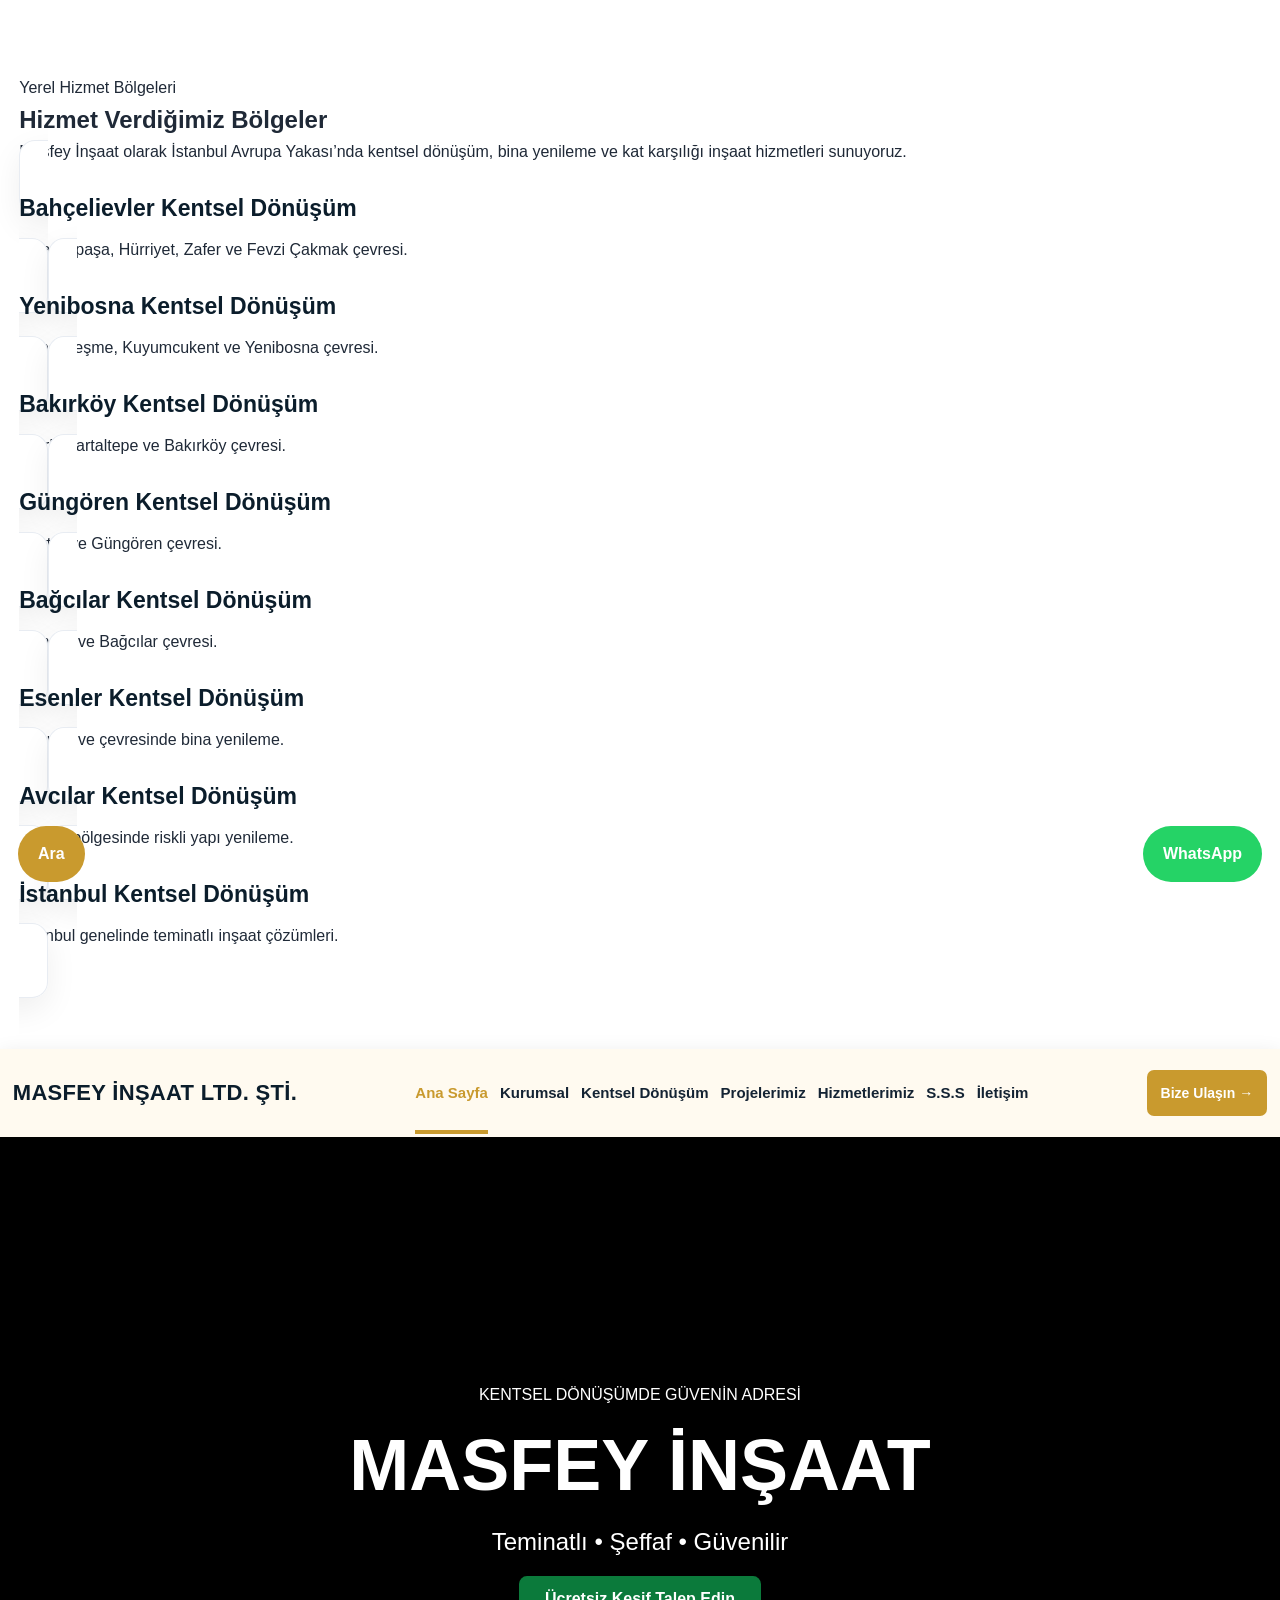
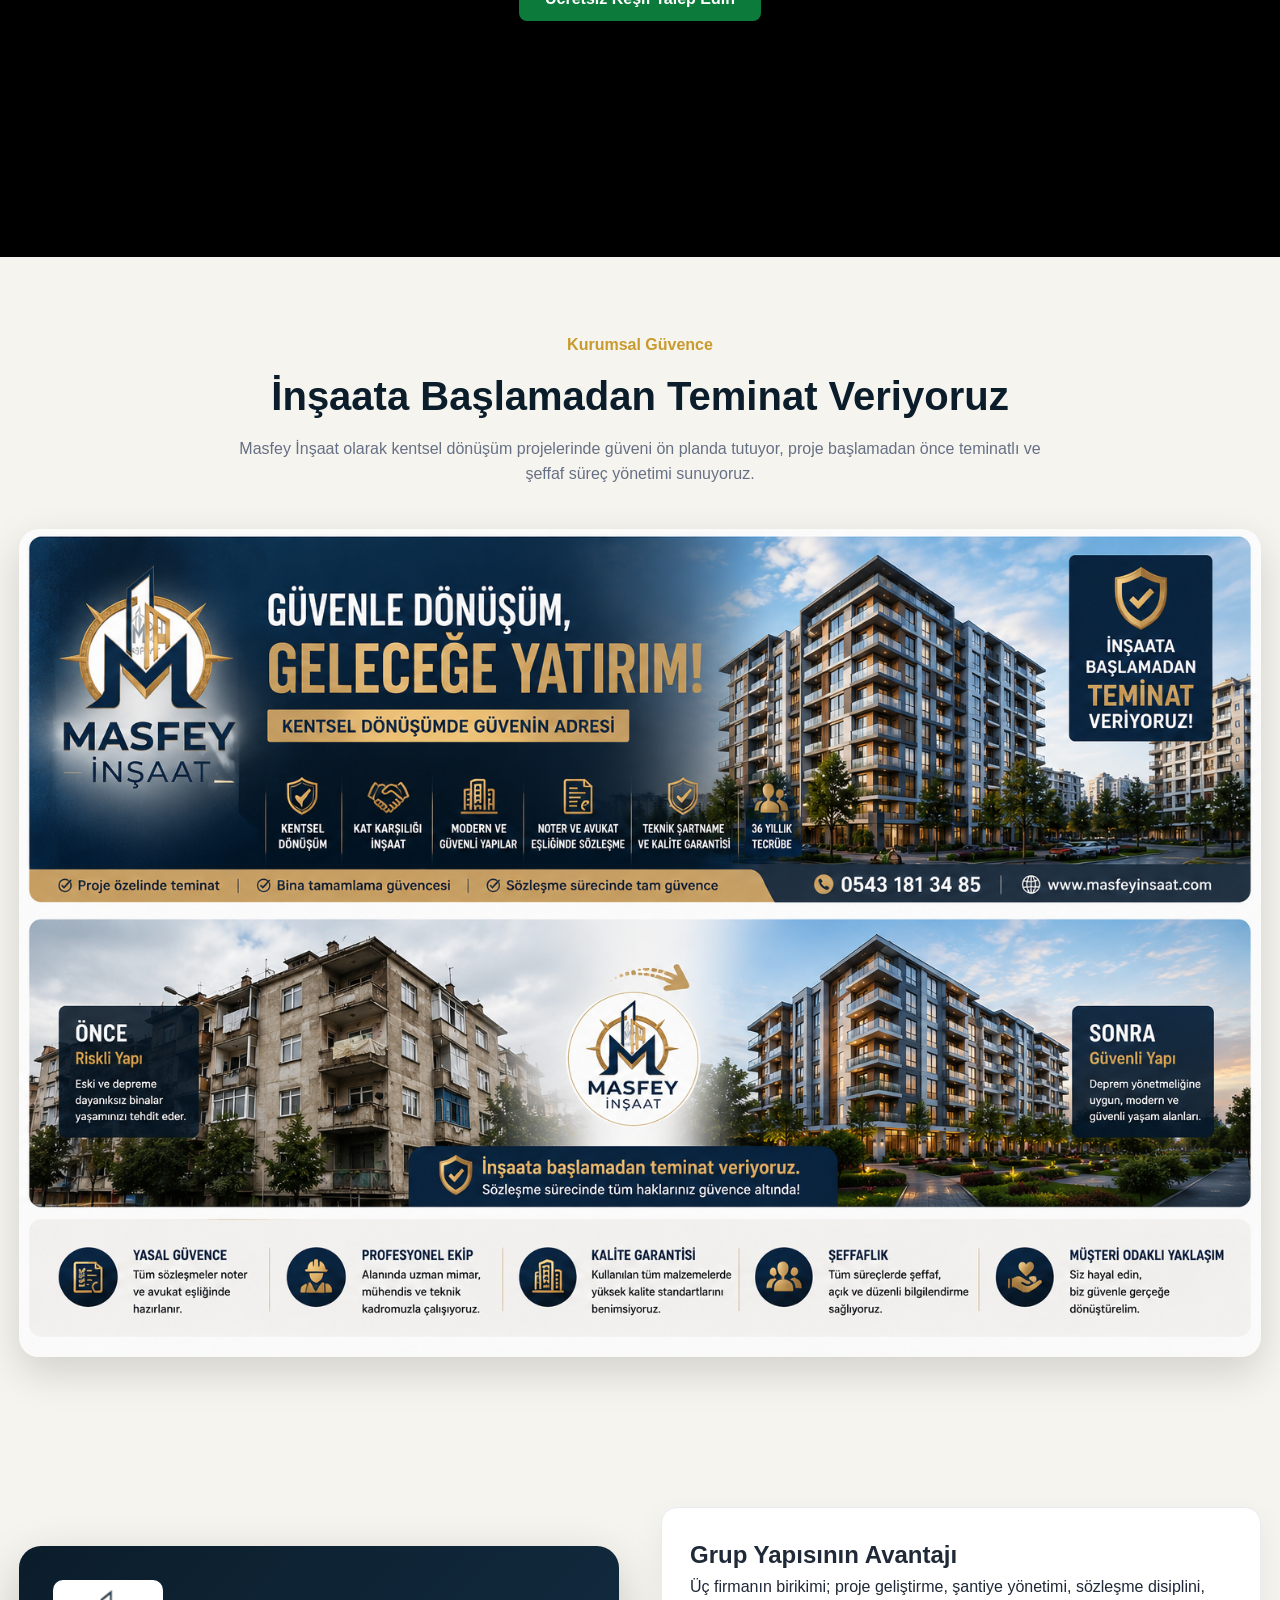
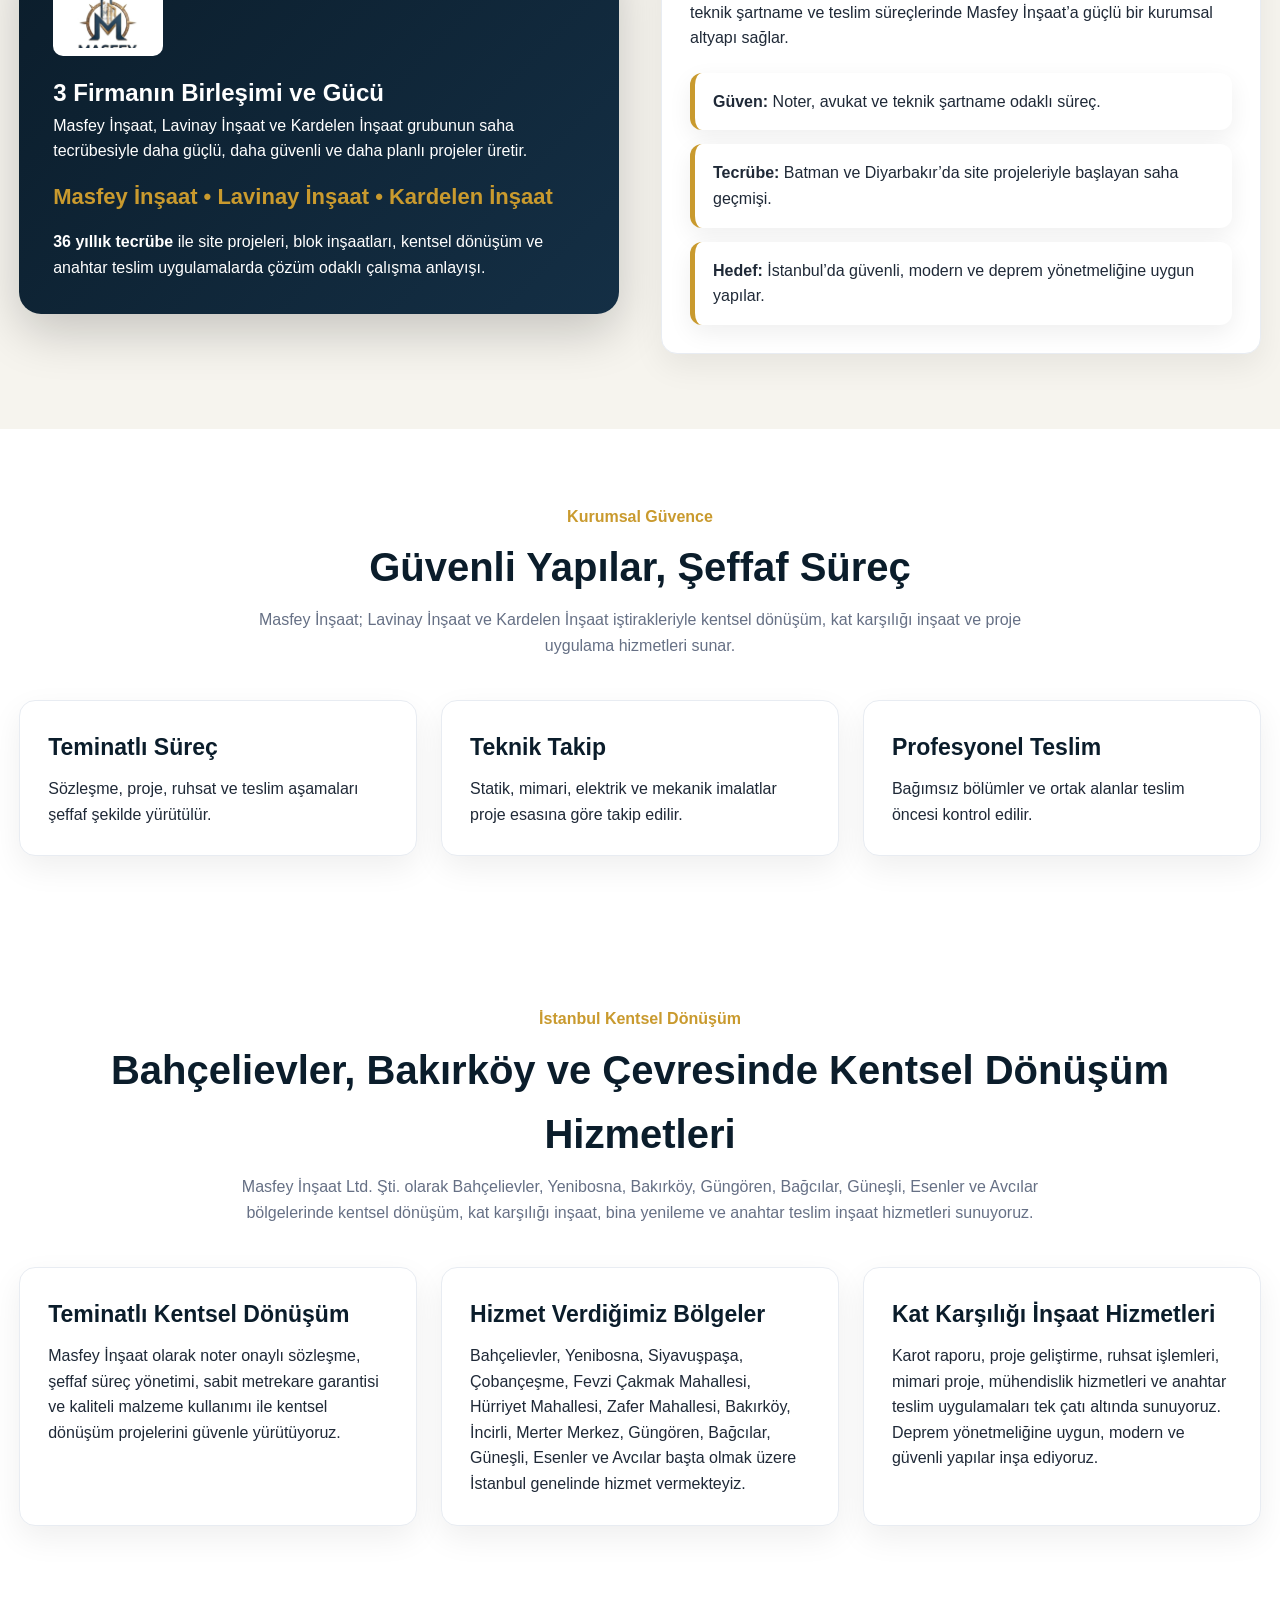
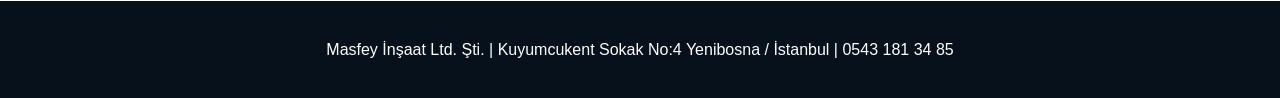
==== index.html @ be52eef7 "Update index.html" ====
<!doctype html>
<html lang="tr">
<head>
  <meta charset="utf-8">
  <meta name="viewport" content="width=device-width, initial-scale=1">

  <title>Bahçelievler, Bakırköy ve Çevresinde Kentsel Dönüşüm Hizmetleri Masfey İnşaat | İstanbul Kentsel Dönüşüm ve İnşaat Firması</title>
  <meta name="description" content="Masfey İnşaat Ltd. Şti. İstanbul'da kentsel dönüşüm, kat karşılığı inşaat, müteahhitlik, proje geliştirme ve anahtar teslim inşaat hizmetleri sunmaktadır.">
<section class="section">
  <div class="container">
    <div class="section-title">
      <span>Yerel Hizmet Bölgeleri</span>
      <h2>Hizmet Verdiğimiz Bölgeler</h2>
      <p>Masfey İnşaat olarak İstanbul Avrupa Yakası’nda kentsel dönüşüm, bina yenileme ve kat karşılığı inşaat hizmetleri sunuyoruz.</p>
    </div>

    <div class="cards">
      <a class="card" href="bahcelievler-kentsel-donusum.html"><h3>Bahçelievler Kentsel Dönüşüm</h3><p>Siyavuşpaşa, Hürriyet, Zafer ve Fevzi Çakmak çevresi.</p></a>
      <a class="card" href="yenibosna-kentsel-donusum.html"><h3>Yenibosna Kentsel Dönüşüm</h3><p>Çobançeşme, Kuyumcukent ve Yenibosna çevresi.</p></a>
      <a class="card" href="bakirkoy-kentsel-donusum.html"><h3>Bakırköy Kentsel Dönüşüm</h3><p>İncirli, Kartaltepe ve Bakırköy çevresi.</p></a>
      <a class="card" href="gungoren-kentsel-donusum.html"><h3>Güngören Kentsel Dönüşüm</h3><p>Merter ve Güngören çevresi.</p></a>
      <a class="card" href="bagcilar-kentsel-donusum.html"><h3>Bağcılar Kentsel Dönüşüm</h3><p>Güneşli ve Bağcılar çevresi.</p></a>
      <a class="card" href="esenler-kentsel-donusum.html"><h3>Esenler Kentsel Dönüşüm</h3><p>Esenler ve çevresinde bina yenileme.</p></a>
      <a class="card" href="avcilar-kentsel-donusum.html"><h3>Avcılar Kentsel Dönüşüm</h3><p>Avcılar bölgesinde riskli yapı yenileme.</p></a>
      <a class="card" href="istanbul-kentsel-donusum.html"><h3>İstanbul Kentsel Dönüşüm</h3><p>İstanbul genelinde teminatlı inşaat çözümleri.</p></a>
    </div>
  </div>
</section>
  <link rel="canonical" href="https://www.masfeyinşaat.com/">
  <meta name="robots" content="index, follow">

  <meta property="og:title" content="Masfey İnşaat | İstanbul Kentsel Dönüşüm ve İnşaat Firması">
  <meta property="og:description" content="İstanbul'da kentsel dönüşüm, kat karşılığı inşaat ve anahtar teslim proje hizmetleri.">
  <meta property="og:url" content="https://www.masfeyinşaat.com/">
  <meta property="og:type" content="website">

  <link rel="stylesheet" href="style.css">
</head>

<body>
<header class="header">
  <div class="container nav">
    <div class="header-left">
      <a class="company-title-menu" href="index.html">MASFEY İNŞAAT LTD. ŞTİ.</a>
    </div>

    <button class="menu-toggle" type="button" aria-label="Menüyü aç/kapat">☰</button>

    <nav class="menu">
      <a class="active" href="index.html">Ana Sayfa</a>
      <a href="kurumsal.html">Kurumsal</a>
      <a href="kentsel-donusum.html">Kentsel Dönüşüm</a>
      <a href="projeler.html">Projelerimiz</a>
      <a href="hizmetler.html">Hizmetlerimiz</a>
      <a href="sss.html">S.S.S</a>
      <a href="iletisim.html">İletişim</a>
    </nav>

    <a class="topbtn" href="iletisim.html">Bize Ulaşın →</a>
  </div>
</header>

<section class="hero-video">
<video autoplay muted loop playsinline>
  <source src="videoreklam-tanitim.mp4" type="video/mp4">
</video>

<div class="hero-video-yazi">

    <span class="ust-baslik">
        KENTSEL DÖNÜŞÜMDE GÜVENİN ADRESİ
    </span>

    <h1>MASFEY İNŞAAT</h1>

    <p>Teminatlı • Şeffaf • Güvenilir</p>

    <a href="tel:05431813485">Ücretsiz Keşif Talep Edin</a>

</div>
</section>

  <section class="section gray">
  <div class="container">

    <div class="title">
      <span>Kurumsal Güvence</span>
      <h2>İnşaata Başlamadan Teminat Veriyoruz</h2>
      <p>
        Masfey İnşaat olarak kentsel dönüşüm projelerinde güveni ön planda tutuyor,
        proje başlamadan önce teminatlı ve şeffaf süreç yönetimi sunuyoruz.
      </p>
    </div>
<img src="ana-sayfa-teminat.png"
     alt="Masfey İnşaat Teminatlı Kentsel Dönüşüm"
     style="width:100%;border-radius:20px;box-shadow:0 15px 40px rgba(0,0,0,.15);">
  </div>
</section>

<section class="section gray">
  <div class="container split">
    <div class="group-power">
      <img class="section-logo" src="logo.png" alt="Masfey İnşaat logo">
      <h2>3 Firmanın Birleşimi ve Gücü</h2>
      <p>Masfey İnşaat, Lavinay İnşaat ve Kardelen İnşaat grubunun saha tecrübesiyle daha güçlü, daha güvenli ve daha planlı projeler üretir.</p>
      <div class="companies">Masfey İnşaat • Lavinay İnşaat • Kardelen İnşaat</div>
      <p><strong>36 yıllık tecrübe</strong> ile site projeleri, blok inşaatları, kentsel dönüşüm ve anahtar teslim uygulamalarda çözüm odaklı çalışma anlayışı.</p>
    </div>

    <div class="card">
      <h2>Grup Yapısının Avantajı</h2>
      <p>Üç firmanın birikimi; proje geliştirme, şantiye yönetimi, sözleşme disiplini, teknik şartname ve teslim süreçlerinde Masfey İnşaat’a güçlü bir kurumsal altyapı sağlar.</p>
      <div class="info-list">
        <div><strong>Güven:</strong> Noter, avukat ve teknik şartname odaklı süreç.</div>
        <div><strong>Tecrübe:</strong> Batman ve Diyarbakır’da site projeleriyle başlayan saha geçmişi.</div>
        <div><strong>Hedef:</strong> İstanbul’da güvenli, modern ve deprem yönetmeliğine uygun yapılar.</div>
      </div>
    </div>
  </div>
</section>

<section class="section">
  <div class="container">
    <div class="title">
      <span>Kurumsal Güvence</span>
      <h2>Güvenli Yapılar, Şeffaf Süreç</h2>
      <p>Masfey İnşaat; Lavinay İnşaat ve Kardelen İnşaat iştirakleriyle kentsel dönüşüm, kat karşılığı inşaat ve proje uygulama hizmetleri sunar.</p>
    </div>

    <div class="grid g3">
      <div class="card">
        <h3>Teminatlı Süreç</h3>
        <p>Sözleşme, proje, ruhsat ve teslim aşamaları şeffaf şekilde yürütülür.</p>
      </div>

      <div class="card">
        <h3>Teknik Takip</h3>
        <p>Statik, mimari, elektrik ve mekanik imalatlar proje esasına göre takip edilir.</p>
      </div>

      <div class="card">
        <h3>Profesyonel Teslim</h3>
        <p>Bağımsız bölümler ve ortak alanlar teslim öncesi kontrol edilir.</p>
      </div>
    </div>
  </div>
</section>
<section class="section">
  <div class="container">

    <div class="title">
      <span>İstanbul Kentsel Dönüşüm</span>
      <h2>Bahçelievler, Bakırköy ve Çevresinde Kentsel Dönüşüm Hizmetleri</h2>

      <p>
        Masfey İnşaat Ltd. Şti. olarak Bahçelievler, Yenibosna, Bakırköy,
        Güngören, Bağcılar, Güneşli, Esenler ve Avcılar bölgelerinde
        kentsel dönüşüm, kat karşılığı inşaat, bina yenileme ve
        anahtar teslim inşaat hizmetleri sunuyoruz.
      </p>
    </div>

    <div class="grid g3">

      <div class="card">
        <h3>Teminatlı Kentsel Dönüşüm</h3>
        <p>
          Masfey İnşaat olarak noter onaylı sözleşme, şeffaf süreç yönetimi,
          sabit metrekare garantisi ve kaliteli malzeme kullanımı ile
          kentsel dönüşüm projelerini güvenle yürütüyoruz.
        </p>
      </div>

      <div class="card">
        <h3>Hizmet Verdiğimiz Bölgeler</h3>
        <p>
          Bahçelievler, Yenibosna, Siyavuşpaşa, Çobançeşme,
          Fevzi Çakmak Mahallesi, Hürriyet Mahallesi,
          Zafer Mahallesi, Bakırköy, İncirli,
          Merter Merkez, Güngören, Bağcılar,
          Güneşli, Esenler ve Avcılar başta olmak üzere
          İstanbul genelinde hizmet vermekteyiz.
        </p>
      </div>

      <div class="card">
        <h3>Kat Karşılığı İnşaat Hizmetleri</h3>
        <p>
          Karot raporu, proje geliştirme, ruhsat işlemleri,
          mimari proje, mühendislik hizmetleri ve
          anahtar teslim uygulamaları tek çatı altında sunuyoruz.
          Deprem yönetmeliğine uygun, modern ve güvenli yapılar inşa ediyoruz.
        </p>
      </div>

    </div>

  </div>
</section>
<footer class="footer">
  Masfey İnşaat Ltd. Şti. | Kuyumcukent Sokak No:4 Yenibosna / İstanbul | 0543 181 34 85
</footer>

<a class="float-call" href="tel:+905431813485">Ara</a>
<a class="float-wa" href="https://wa.me/905431813485">WhatsApp</a>

<script>
document.addEventListener("DOMContentLoaded", function(){
  const btn = document.querySelector(".menu-toggle");
  if(btn){
    btn.addEventListener("click", function(){
      document.body.classList.toggle("menu-open");
    });
  }
});
</script>

<script src="script.js"></script>
</body>
</html>
---- style.css ----
:root{--dark:#0b1d2b;--gold:#c99a2e;--soft:#f6f4ee;--muted:#667085}
*{box-sizing:border-box;margin:0;padding:0}body{font-family:Arial,Helvetica,sans-serif;color:#1f2937;line-height:1.6;background:#fff}a{text-decoration:none;color:inherit}img{max-width:100%;display:block}.container{width:min(1380px,97%);margin:auto}
.header{background:#fff;position:sticky;top:0;z-index:50;box-shadow:0 5px 22px #0001}.nav{min-height:124px;display:flex;align-items:center;justify-content:space-between;gap:12px}.brand img{width:245px;height:125px;object-fit:contain;flex-shrink:0}.menu{display:flex;align-items:center;gap:15px;font-weight:900;color:#1d2a36;white-space:nowrap;flex-wrap:nowrap}.menu a{padding:45px 0;border-bottom:4px solid transparent;font-size:17px;white-space:nowrap}.menu a:hover,.menu .active{color:var(--gold);border-color:var(--gold)}.topbtn{background:var(--gold);color:#fff;padding:15px 17px;border-radius:7px;font-weight:900;white-space:nowrap;font-size:16px}
.hero{min-height:635px;background:center/cover no-repeat;position:relative;color:white;display:flex;align-items:center}.hero:before{content:"";position:absolute;inset:0;background:linear-gradient(90deg,#000b,#0007,#0001)}.hero .container{width:min(1380px,97%);margin:auto}.kicker{font-weight:900;letter-spacing:8px;text-transform:uppercase}.hero h1,.hero h2{font-size:66px;line-height:1.05;margin:14px 0}.hero p{font-size:21px;max-width:820px}.btn{display:inline-block;background:var(--gold);color:#fff;padding:15px 24px;border-radius:7px;font-weight:900;margin-top:22px}.btn.dark{background:var(--dark)}
.section{padding:75px 0}.gray{background:var(--soft)}.title{text-align:center;margin-bottom:42px}.title span{color:var(--gold);font-weight:900}.title h2{color:var(--dark);font-size:40px;margin-top:6px}.title p{color:var(--muted);max-width:820px;margin:8px auto}.grid{display:grid;gap:24px}.g2{grid-template-columns:repeat(2,1fr)}.g3{grid-template-columns:repeat(3,1fr)}.card{background:white;border:1px solid #e8ecf2;border-radius:16px;padding:28px;box-shadow:0 12px 32px #0001}.card h3{font-size:23px;color:var(--dark);margin-bottom:10px}.split{display:grid;grid-template-columns:1fr 1fr;gap:42px;align-items:center}.photo{border-radius:18px;overflow:hidden;box-shadow:0 16px 42px #0003}.check{border-left:5px solid var(--gold);background:#fff;padding:14px 18px;margin:10px 0;border-radius:10px;font-weight:800}
.doc-card{display:flex;gap:22px;align-items:center;background:white;border:1px solid #e5e7eb;border-radius:18px;padding:26px;box-shadow:0 12px 32px #0001}.doc-icon{width:76px;height:76px;background:var(--dark);color:white;border-radius:16px;display:flex;align-items:center;justify-content:center;font-size:30px;font-weight:900}.doc-card h3{font-size:24px;color:var(--dark)}.doc-card p{color:var(--muted)}
.project-grid{display:grid;grid-template-columns:repeat(3,1fr);gap:24px}.project{background:white;border-radius:18px;overflow:hidden;box-shadow:0 12px 32px #0002}.project img{height:300px;width:100%;object-fit:cover}.project div{padding:21px}.timeline{max-width:940px;margin:auto;display:grid;gap:16px}.step{display:grid;grid-template-columns:66px 1fr;gap:16px;background:#fff;padding:18px;border-radius:15px;box-shadow:0 8px 24px #0001}.num{background:var(--gold);color:#fff;border-radius:50%;width:52px;height:52px;display:flex;align-items:center;justify-content:center;font-weight:900}
details{background:white;border:1px solid #e8ecf2;border-radius:14px;padding:18px;box-shadow:0 7px 22px #0001;margin:12px 0}summary{font-weight:900;color:var(--dark)}.formgrid{display:grid;grid-template-columns:1fr 1fr;gap:14px}input,select,textarea{padding:14px;border:1px solid #ddd;border-radius:9px;font-size:15px;width:100%}textarea{grid-column:span 2;min-height:120px}.contactbox{background:var(--dark);color:white;border-radius:18px;padding:30px}.map{width:100%;height:380px;border:0;border-radius:18px}.footer{background:#06111c;color:white;padding:36px 0;text-align:center}.float-wa{position:fixed;right:18px;bottom:18px;background:#25d366;color:#fff;padding:15px 20px;border-radius:50px;font-weight:900}.float-call{position:fixed;left:18px;bottom:18px;background:var(--gold);color:#fff;padding:15px 20px;border-radius:50px;font-weight:900}
@media(max-width:980px){.nav{min-height:124px;display:flex;align-items:center;justify-content:space-between;gap:12px}.brand img{width:245px;height:125px;object-fit:contain;flex-shrink:0}.menu{display:flex;align-items:center;gap:15px;font-weight:900;color:#1d2a36;white-space:nowrap;flex-wrap:nowrap}.menu a{padding:45px 0;border-bottom:4px solid transparent;font-size:17px;white-space:nowrap}.topbtn{background:var(--gold);color:#fff;padding:15px 17px;border-radius:7px;font-weight:900;white-space:nowrap;font-size:16px}.hero{text-align:center;min-height:540px}.hero h1,.hero h2{font-size:38px}.g2,.g3,.split,.project-grid{display:grid;grid-template-columns:repeat(3,1fr);gap:24px}.formgrid{grid-template-columns:1fr}textarea{grid-column:span 1}.doc-card{display:block;text-align:center}.doc-icon{margin:0 auto 14px}}


.brand{display:flex;align-items:center;justify-content:flex-start;gap:0;min-width:190px;flex-shrink:0;margin-top:-10px}
.brand-title{display:none!important}
.brand-title strong{display:none!important}
.brand-title small{display:none!important}
.group-power{background:linear-gradient(135deg,#0b1d2b,#142f45);color:white;border-radius:22px;padding:34px;box-shadow:0 18px 50px #0003}
.group-power h3{font-size:32px;margin-bottom:10px;color:white}
.group-power .companies{font-size:22px;color:var(--gold);font-weight:900;margin:15px 0}
.info-list{display:grid;gap:14px;margin-top:22px}
.info-list div{background:#fff;border-left:5px solid var(--gold);border-radius:12px;padding:16px 18px;box-shadow:0 8px 25px #0001}
.process-grid{display:grid;grid-template-columns:repeat(2,1fr);gap:22px}
.process-card{background:white;border-radius:18px;padding:26px;border:1px solid #e8ecf2;box-shadow:0 10px 30px #0001}
.process-card h3{color:var(--dark);font-size:22px;margin-bottom:10px}
.faq-grid{max-width:1050px;margin:auto}
.faq-grid details{padding:22px 24px}
@media(max-width:980px){
.brand{display:flex;align-items:center;justify-content:flex-start;gap:0;min-width:190px;flex-shrink:0;margin-top:-10px}
.brand-title strong{display:none!important}
.brand-title small{display:none!important}
.process-grid{grid-template-columns:1fr}
}


.brand-title strong::after{content:" LTD. ŞTİ.";font-size:22px;font-weight:800}
.brand-title small{display:none!important}
.service-process-image{margin-top:34px;border-radius:18px;overflow:hidden;box-shadow:0 18px 44px #0002}
.service-process-image img{width:100%;height:auto;display:block}
@media(max-width:1100px){
  .nav{min-height:124px;display:flex;align-items:center;justify-content:space-between;gap:12px}
  .brand{display:flex;align-items:center;justify-content:flex-start;gap:0;min-width:190px;flex-shrink:0;margin-top:-10px}
  .brand img{width:245px;height:125px;object-fit:contain;flex-shrink:0}
  .menu{display:flex;align-items:center;gap:15px;font-weight:900;color:#1d2a36;white-space:nowrap;flex-wrap:nowrap}
  .menu a{padding:45px 0;border-bottom:4px solid transparent;font-size:17px;white-space:nowrap}
}


.brand-title{display:none!important}
.brand-title strong::after{content:""!important}
@media(max-width:1100px){
  .nav{min-height:124px;display:flex;align-items:center;justify-content:space-between;gap:12px}
  .brand{display:flex;align-items:center;justify-content:flex-start;gap:0;min-width:190px;flex-shrink:0;margin-top:-10px}
  .brand img{width:245px;height:125px;object-fit:contain;flex-shrink:0}
  .menu{display:flex;align-items:center;gap:15px;font-weight:900;color:#1d2a36;white-space:nowrap;flex-wrap:nowrap}
  .menu a{padding:45px 0;border-bottom:4px solid transparent;font-size:17px;white-space:nowrap}
}


.project-category{margin:55px 0 22px;border-left:6px solid var(--gold);padding-left:18px}
.project-category h2{font-size:34px;color:var(--dark)}
.project-category p{color:var(--muted);max-width:820px}
@media(max-width:1200px){
  .nav{min-height:124px;display:flex;align-items:center;justify-content:space-between;gap:12px}
  .brand{display:flex;align-items:center;justify-content:flex-start;gap:0;min-width:190px;flex-shrink:0;margin-top:-10px}
  .brand img{width:245px;height:125px;object-fit:contain;flex-shrink:0}
  .menu{display:flex;align-items:center;gap:15px;font-weight:900;color:#1d2a36;white-space:nowrap;flex-wrap:nowrap}
  .menu a{padding:45px 0;border-bottom:4px solid transparent;font-size:17px;white-space:nowrap}
  .topbtn{background:var(--gold);color:#fff;padding:15px 17px;border-radius:7px;font-weight:900;white-space:nowrap;font-size:16px}
}


.company-title-menu{font-size:24px;font-weight:900;color:var(--dark);white-space:nowrap;letter-spacing:.3px;margin-right:4px}
.header-left{display:flex;align-items:center;gap:10px;flex-shrink:0}
.project-category{
  margin:55px 0 22px;
  border-left:6px solid var(--gold);
  padding-left:18px;
}
.project-category h2{
  font-size:34px;
  color:var(--dark);
}
.project-category p{
  color:var(--muted);
  max-width:820px;
}
@media(max-width:1250px){
  .nav{min-height:124px;display:flex;align-items:center;justify-content:space-between;gap:12px}
  .header-left{display:flex;align-items:center;gap:10px;flex-shrink:0}
  .brand{display:flex;align-items:center;justify-content:flex-start;gap:0;min-width:190px;flex-shrink:0;margin-top:-10px}
  .brand img{width:245px;height:125px;object-fit:contain;flex-shrink:0}
  .company-title-menu{font-size:24px;font-weight:900;color:var(--dark);white-space:nowrap;letter-spacing:.3px;margin-right:4px}
  .menu{display:flex;align-items:center;gap:15px;font-weight:900;color:#1d2a36;white-space:nowrap;flex-wrap:nowrap}
  .menu a{padding:45px 0;border-bottom:4px solid transparent;font-size:17px;white-space:nowrap}
  .topbtn{background:var(--gold);color:#fff;padding:15px 17px;border-radius:7px;font-weight:900;white-space:nowrap;font-size:16px}
}

.hizmetler-tek-gorsel{background:#f6f4ee;padding:70px 0}
.hizmetler-tek-gorsel .single-img{border-radius:18px;overflow:hidden;box-shadow:0 18px 45px #0002;background:white}
.hizmetler-tek-gorsel img{width:100%;height:auto;display:block}
@media(max-width:1250px){
  .nav{display:block;text-align:center;padding:10px 0}
  .header-left{justify-content:center}
  .brand{justify-content:center;min-width:auto;margin-top:0}
  .brand img{width:245px;height:auto;margin:auto}
  .company-title-menu{font-size:22px;margin:4px 0 8px 0}
  .menu{justify-content:center;flex-wrap:wrap;gap:13px}
  .menu a{padding:6px 0;font-size:17px}
  .topbtn{display:inline-block;margin-top:8px}
}



/* === MASFEY SADE SON DÜZELTME: SADECE MENÜ + OKUNAKLI GÖRSEL YAZILARI === */

.header{
  background:#fffaf0!important;
  position:sticky!important;
  top:0!important;
  z-index:9999!important;
  box-shadow:0 5px 20px rgba(0,0,0,.10)!important;
}

.nav{
  width:min(1420px,98%)!important;
  margin:auto!important;
  min-height:104px!important;
  display:flex!important;
  align-items:center!important;
  justify-content:flex-start!important;
  gap:14px!important;
  padding:0!important;
}

.header-left{
  display:flex!important;
  align-items:center!important;
  gap:12px!important;
  flex:0 0 auto!important;
}

.brand{
  display:flex!important;
  align-items:center!important;
  margin:0!important;
  padding:0!important;
  min-width:auto!important;
}

.brand img{
  width:132px!important;
  height:94px!important;
  object-fit:contain!important;
  display:block!important;
}

.brand-title,
.brand-title strong,
.brand-title small{
  display:none!important;
}

.company-title-menu{
  display:block!important;
  font-size:25px!important;
  font-weight:900!important;
  color:#0b1d2b!important;
  white-space:nowrap!important;
  letter-spacing:.2px!important;
  margin-right:8px!important;
}

.menu{
  display:flex!important;
  align-items:center!important;
  justify-content:flex-start!important;
  gap:15px!important;
  flex-wrap:nowrap!important;
  white-space:nowrap!important;
  margin:0!important;
  padding:0!important;
  flex:1 1 auto!important;
  min-width:0!important;
}

.menu a{
  display:inline-block!important;
  padding:40px 0 36px 0!important;
  border-bottom:4px solid transparent!important;
  font-size:16.5px!important;
  line-height:1!important;
  font-weight:900!important;
  color:#142333!important;
  white-space:nowrap!important;
}

.menu a:hover,
.menu a.active{
  color:var(--gold)!important;
  border-color:var(--gold)!important;
}

.topbtn{
  display:inline-flex!important;
  align-items:center!important;
  justify-content:center!important;
  background:var(--gold)!important;
  color:#fff!important;
  padding:14px 15px!important;
  border-radius:7px!important;
  font-weight:900!important;
  font-size:15.5px!important;
  white-space:nowrap!important;
  margin-left:8px!important;
  flex:0 0 auto!important;
}

/* Görsel üstü yazılar: tüm sayfalarda okunur */
.hero{
  position:relative!important;
  min-height:620px!important;
  display:flex!important;
  align-items:center!important;
  background-size:cover!important;
  background-position:center!important;
  overflow:hidden!important;
}

.hero:before{
  content:""!important;
  position:absolute!important;
  inset:0!important;
  background:linear-gradient(90deg,rgba(0,0,0,.82) 0%,rgba(0,0,0,.60) 38%,rgba(0,0,0,.22) 100%)!important;
  z-index:0!important;
}

.hero .container{
  position:relative!important;
  z-index:2!important;
  width:min(780px,92%)!important;
  margin-left:max(4%,calc((100vw - 1320px)/2))!important;
  margin-right:auto!important;
  padding:30px 34px!important;
  background:rgba(0,0,0,.48)!important;
  border-left:6px solid var(--gold)!important;
  border-radius:0 18px 18px 0!important;
  box-shadow:0 18px 55px rgba(0,0,0,.45)!important;
}

.hero .container:after{
  display:none!important;
}

.hero .kicker,
.hero h1,
.hero h2,
.hero p{
  color:#fff!important;
  opacity:1!important;
  text-shadow:0 3px 14px rgba(0,0,0,.95)!important;
}

.hero .kicker{
  font-size:16px!important;
  letter-spacing:6px!important;
  font-weight:900!important;
}

.hero h1,
.hero h2{
  font-size:58px!important;
  line-height:1.05!important;
  font-weight:900!important;
  margin:12px 0!important;
}

.hero p{
  font-size:20px!important;
  line-height:1.45!important;
  font-weight:800!important;
}

/* Hizmetler tek görsel alanında panel uygulanmasın */
.hizmetler-tek-gorsel .container{
  width:min(1220px,92%)!important;
  margin:auto!important;
  padding:0!important;
  background:transparent!important;
  border-left:0!important;
  border-radius:0!important;
  box-shadow:none!important;
}

@media(max-width:1180px){
  .nav{
    display:block!important;
    text-align:center!important;
    padding:8px 0!important;
    min-height:auto!important;
  }
  .header-left{
    justify-content:center!important;
  }
  .brand img{
    width:125px!important;
    height:auto!important;
    margin:auto!important;
  }
  .company-title-menu{
    font-size:22px!important;
    margin:4px 0 8px 0!important;
  }
  .menu{
    justify-content:center!important;
    flex-wrap:wrap!important;
    gap:13px!important;
  }
  .menu a{
    padding:6px 0!important;
    font-size:16px!important;
  }
  .topbtn{
    display:inline-flex!important;
    margin:9px auto 0 auto!important;
  }
  .hero{
    min-height:520px!important;
  }
  .hero .container{
    width:92%!important;
    margin:auto!important;
    padding:25px 22px!important;
    border-radius:16px!important;
  }
  .hero h1,
  .hero h2{
    font-size:38px!important;
  }
  .hero p{
    font-size:17px!important;
  }
}


/* === MASFEY HEADER LOGOSUZ + MOBIL MENÜ NET DÜZELTME === */
.header{
  background:#fffaf0!important;
  position:sticky!important;
  top:0!important;
  z-index:9999!important;
  box-shadow:0 5px 20px rgba(0,0,0,.10)!important;
}

.nav{
  width:min(1500px,96%)!important;
  min-height:88px!important;
  margin:auto!important;
  display:flex!important;
  align-items:center!important;
  justify-content:space-between!important;
  gap:18px!important;
  padding:0!important;
}

.header-left{
  display:flex!important;
  align-items:center!important;
  flex:0 0 auto!important;
  min-width:0!important;
}

.company-title-menu{
  display:block!important;
  font-size:26px!important;
  font-weight:900!important;
  color:#0b1d2b!important;
  white-space:nowrap!important;
  letter-spacing:.3px!important;
  margin:0!important;
  line-height:1.1!important;
}

.brand{display:none!important;}
.brand img{display:none!important;}

.menu-toggle{
  display:none!important;
}

.menu{
  display:flex!important;
  align-items:center!important;
  justify-content:center!important;
  gap:18px!important;
  flex:1 1 auto!important;
  min-width:0!important;
  margin:0!important;
  padding:0!important;
  white-space:nowrap!important;
}

.menu a{
  display:inline-flex!important;
  align-items:center!important;
  padding:33px 0 30px!important;
  border-bottom:4px solid transparent!important;
  font-size:16.5px!important;
  line-height:1!important;
  font-weight:900!important;
  color:#142333!important;
  white-space:nowrap!important;
}

.menu a:hover,
.menu a.active,
.menu .active{
  color:var(--gold)!important;
  border-color:var(--gold)!important;
}

.topbtn{
  display:inline-flex!important;
  align-items:center!important;
  justify-content:center!important;
  background:var(--gold)!important;
  color:#fff!important;
  padding:14px 18px!important;
  border-radius:7px!important;
  font-weight:900!important;
  font-size:15.5px!important;
  white-space:nowrap!important;
  flex:0 0 auto!important;
  margin:0!important;
}

.section-logo{
  width:110px!important;
  height:auto!important;
  display:block!important;
  background:#fff!important;
  border-radius:10px!important;
  padding:8px!important;
  margin:0 0 18px 0!important;
}

.hero .container{
  background:rgba(0,0,0,.38)!important;
}

@media(max-width:1280px){
  .nav{width:min(1500px,98%)!important; gap:12px!important;}
  .company-title-menu{font-size:22px!important;}
  .menu{gap:12px!important;}
  .menu a{font-size:15px!important;}
  .topbtn{font-size:14px!important; padding:12px 14px!important;}
}

@media(max-width:900px){
  .nav{
    width:100%!important;
    min-height:86px!important;
    display:flex!important;
    align-items:center!important;
    justify-content:space-between!important;
    padding:0 22px!important;
    position:relative!important;
  }

  .company-title-menu{
    font-size:22px!important;
    white-space:normal!important;
    max-width:260px!important;
  }

  .menu-toggle{
    display:flex!important;
    align-items:center!important;
    justify-content:center!important;
    width:54px!important;
    height:54px!important;
    background:transparent!important;
    border:0!important;
    color:#111!important;
    font-size:44px!important;
    line-height:1!important;
    cursor:pointer!important;
    z-index:10001!important;
  }

  .topbtn{display:none!important;}

  .menu{
    display:none!important;
  }

  body.menu-open .menu{
    display:block!important;
    position:absolute!important;
    top:100%!important;
    left:0!important;
    right:0!important;
    width:100%!important;
    background:#fff!important;
    z-index:10000!important;
    box-shadow:0 14px 28px rgba(0,0,0,.16)!important;
    border-top:1px solid #eee!important;
  }

  body.menu-open .menu a{
    display:block!important;
    width:100%!important;
    padding:22px 28px!important;
    border-bottom:1px solid #eee!important;
    border-left:0!important;
    font-size:26px!important;
    font-weight:400!important;
    line-height:1.25!important;
    color:#111!important;
    text-align:left!important;
  }

  body.menu-open .menu a.active,
  body.menu-open .menu .active{
    color:#111!important;
    border-color:#eee!important;
  }

  body.menu-open .menu-toggle{
    font-size:0!important;
  }

  body.menu-open .menu-toggle:before{
    content:"×";
    font-size:58px!important;
    line-height:1!important;
    font-weight:300!important;
  }

  .hero{
    min-height:640px!important;
    text-align:center!important;
    align-items:center!important;
  }

  .hero .container{
    width:92%!important;
    margin:auto!important;
    padding:28px 20px!important;
    border-radius:18px!important;
    border-left:5px solid var(--gold)!important;
    background:rgba(0,0,0,.52)!important;
  }

  .hero h1,.hero h2{font-size:46px!important;}
  .hero p{font-size:20px!important;}
  .hero .kicker{font-size:17px!important; letter-spacing:8px!important;}

  .g2,.g3,.split,.project-grid,.process-grid{
    grid-template-columns:1fr!important;
  }

  .project img{height:auto!important;}
  .float-call,.float-wa{padding:12px 18px!important; font-size:17px!important; z-index:9999!important;}
}

@media(max-width:520px){
  .nav{min-height:78px!important; padding:0 18px!important;}
  .company-title-menu{font-size:19px!important; max-width:230px!important;}
  .menu-toggle{font-size:40px!important; width:50px!important; height:50px!important;}
  body.menu-open .menu a{font-size:24px!important; padding:21px 26px!important;}
  .hero{min-height:610px!important;}
  .hero h1,.hero h2{font-size:42px!important;}
  .hero p{font-size:18px!important;}
  .hero .kicker{font-size:15px!important; letter-spacing:7px!important;}
}
.hero-video {
  position: relative;
  width: 100%;
  height: 80vh;
  overflow: hidden;
  background: #000;
}

.hero-video video {
  width: 100%;
  height: 100%;
  object-fit: cover;
}

.hero-video::after {
  content: "";
  position: absolute;
  inset: 0;
  background: rgba(0,0,0,0.35);
}

.hero-video-yazi {
  position: absolute;
  z-index: 2;
  top: 50%;
  left: 50%;
  transform: translate(-50%, -50%);
  text-align: center;
  color: #fff;
  width: 90%;
}

.hero-video-yazi h1{
    font-size:72px;
    font-weight:800;
}

.hero-video-yazi p {
  font-size: 24px;
  margin-bottom: 25px;
}

.hero-video-yazi a {
  background: #0b7a3b;
  color: #fff;
  padding: 14px 26px;
  border-radius: 8px;
  text-decoration: none;
  font-weight: bold;
}

@media (max-width: 768px) {
  .hero-video {
    height: 55vh;
  }

  .hero-video-yazi h1 {
    font-size: 30px;
  }

  .hero-video-yazi p {
    font-size: 18px;
  }
}
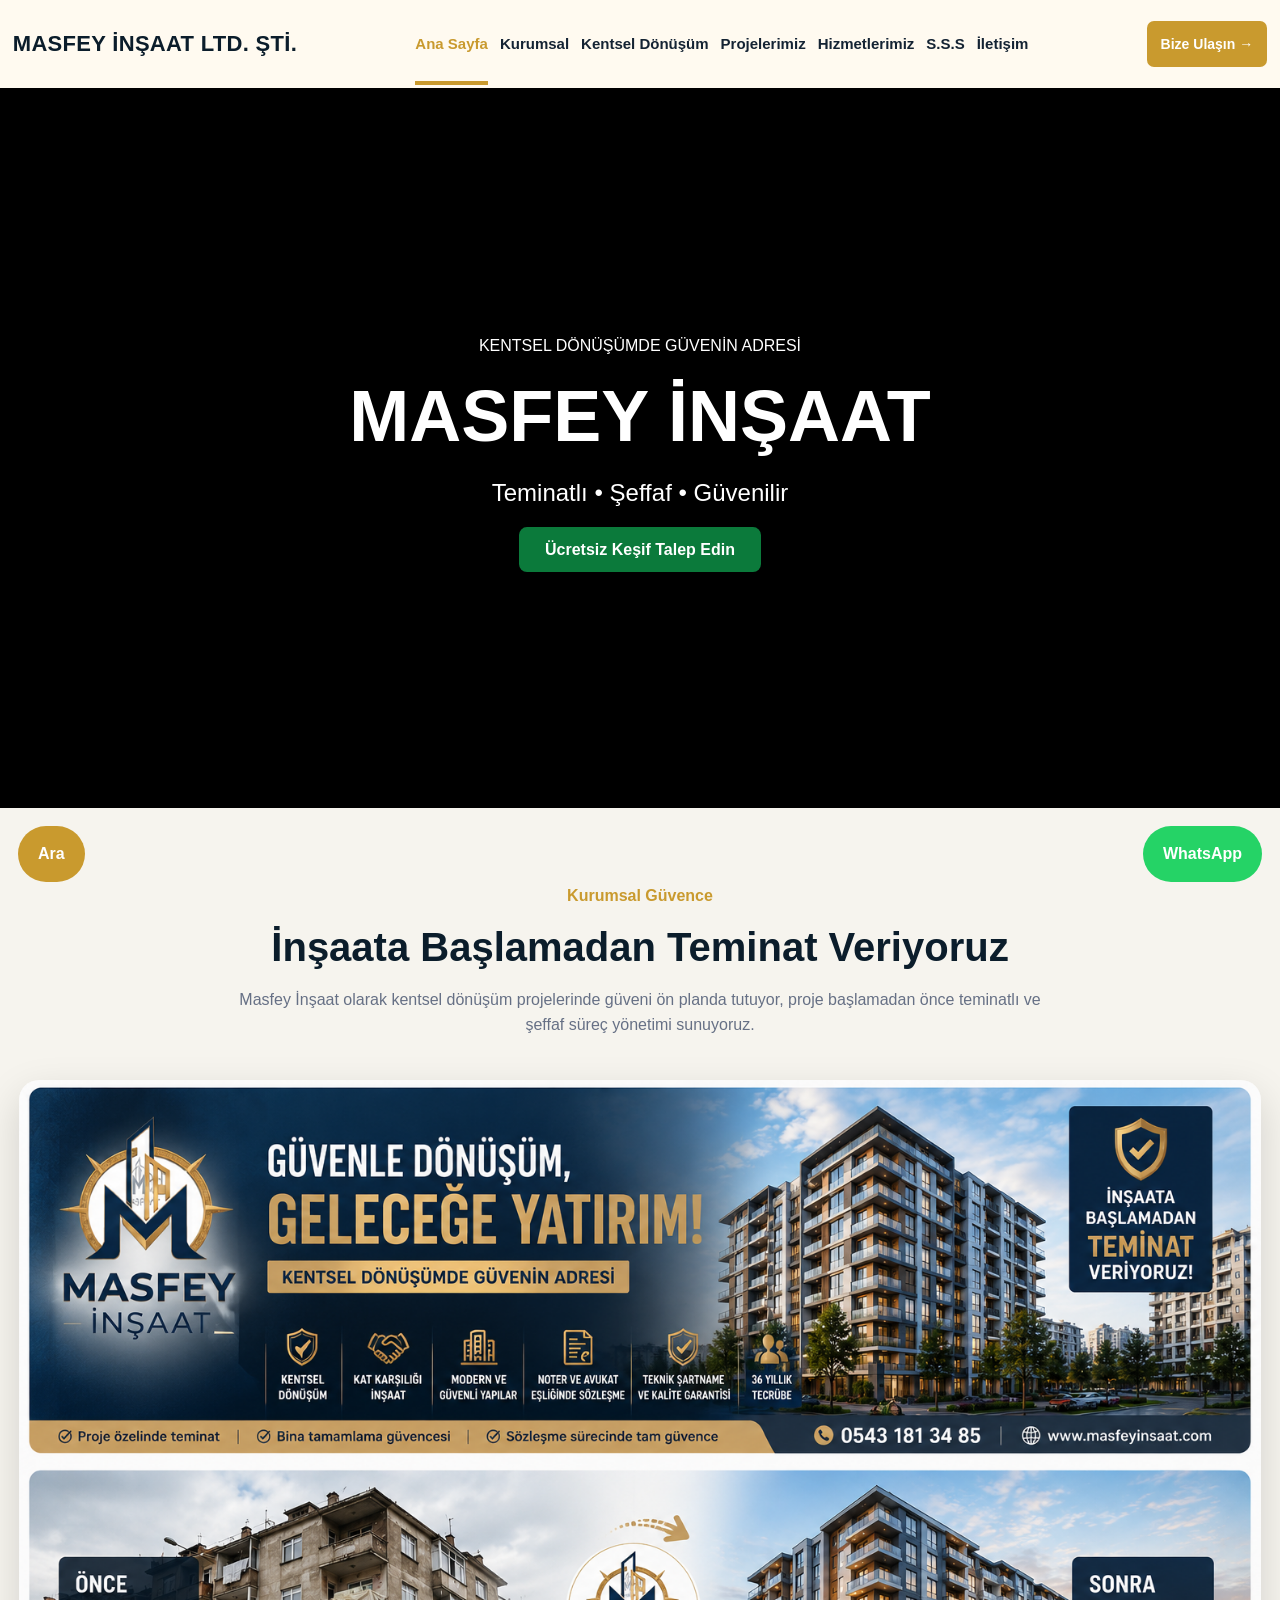
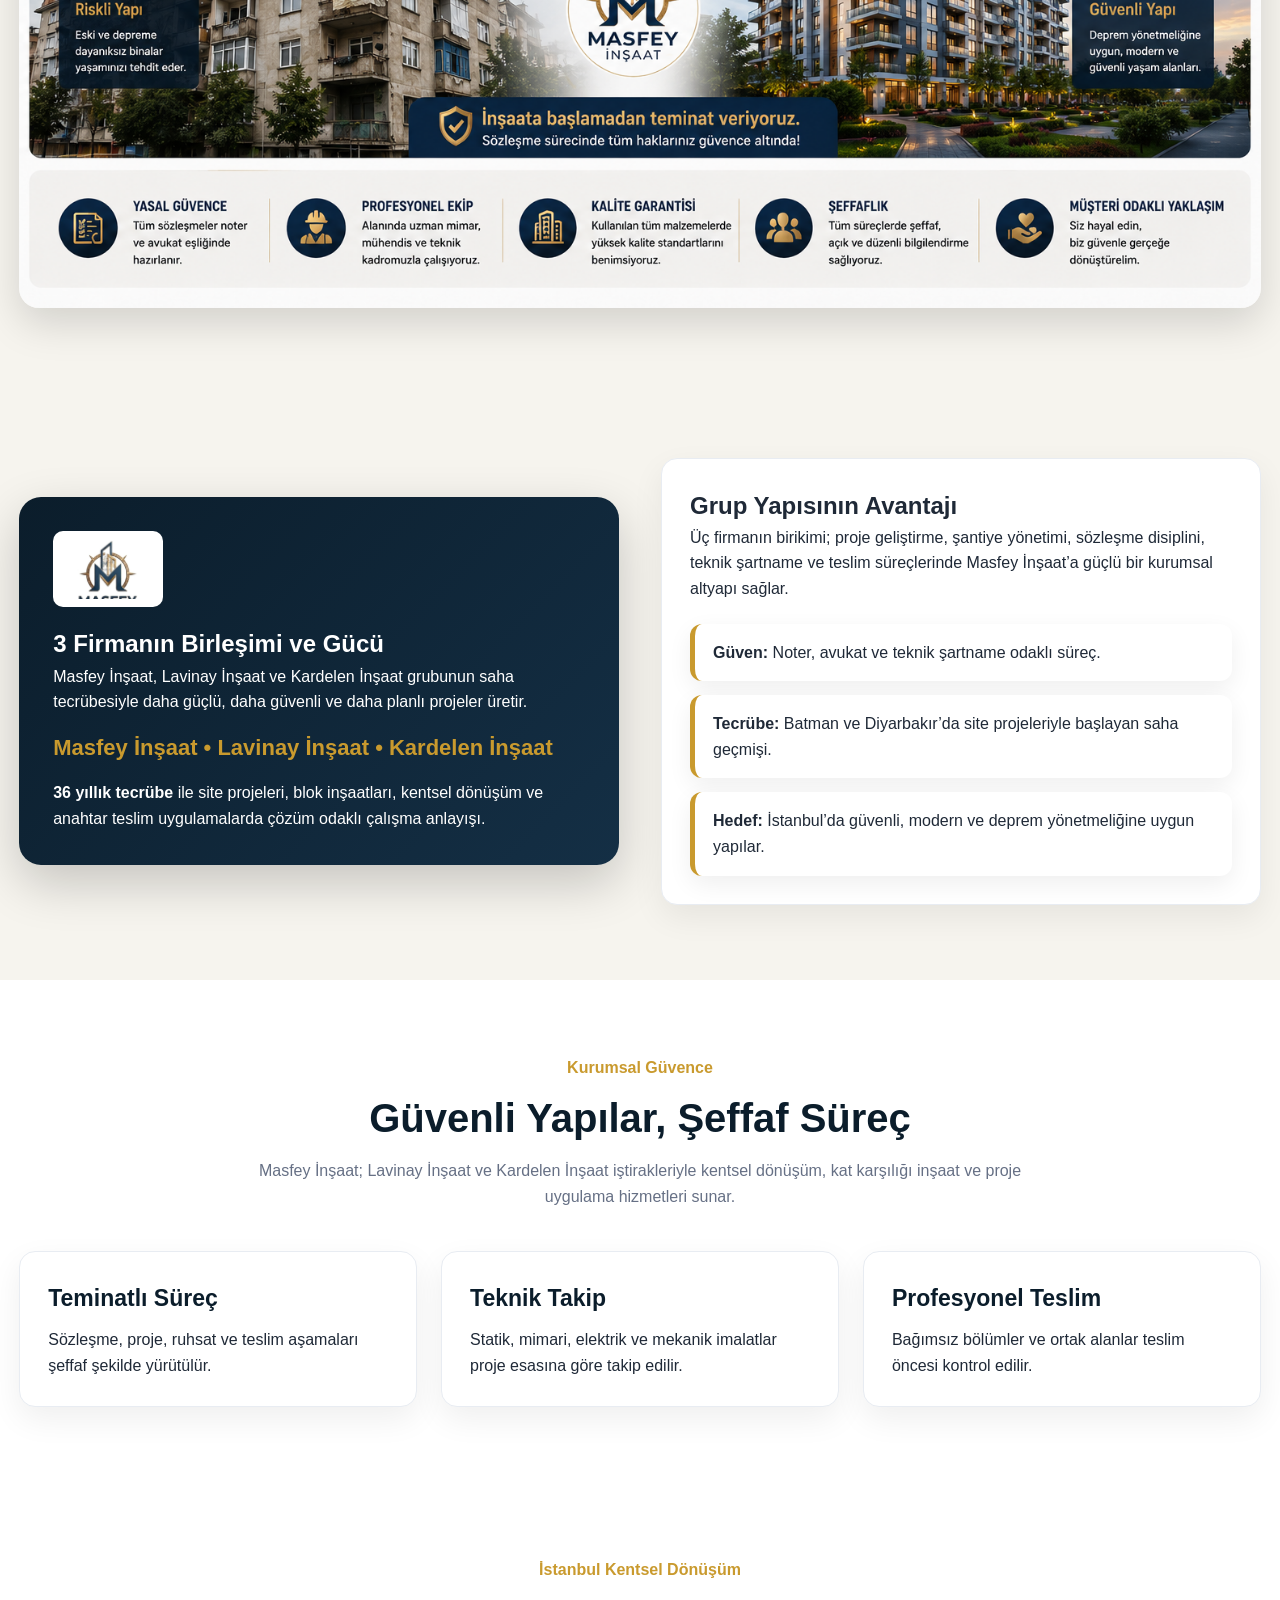
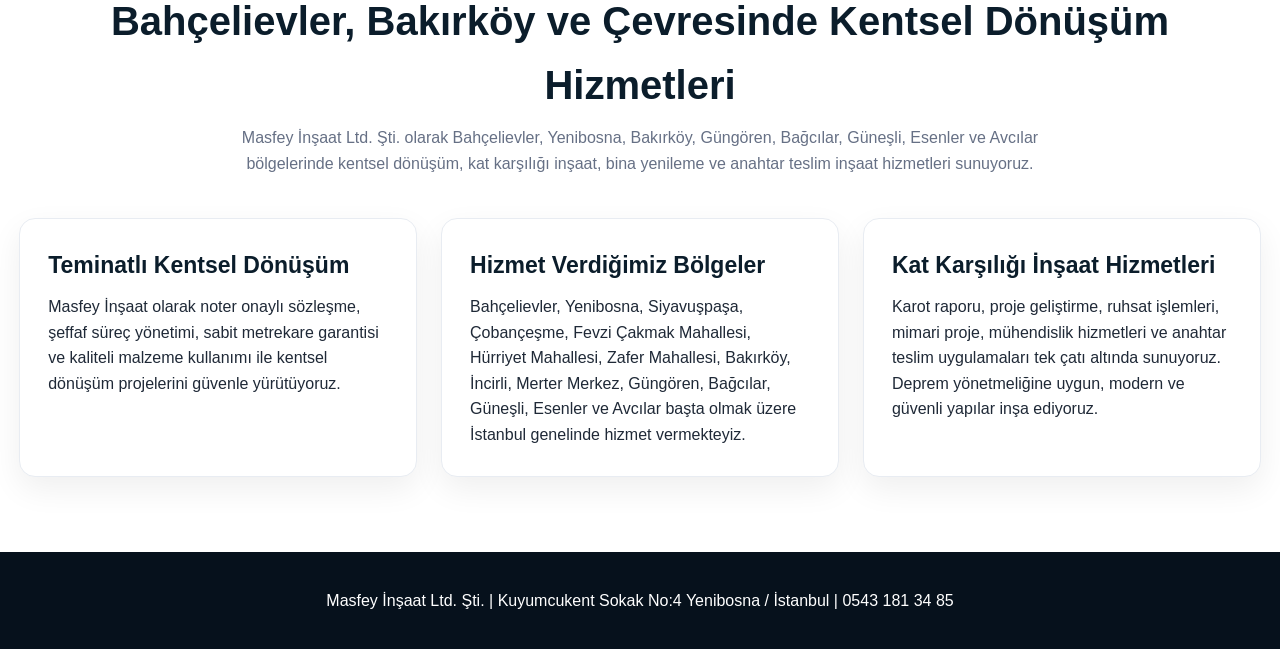
==== commit f852e99d: "Update index.html" ====
--- a/index.html
+++ b/index.html
@@ -6,26 +6,7 @@
 
   <title>Bahçelievler, Bakırköy ve Çevresinde Kentsel Dönüşüm Hizmetleri Masfey İnşaat | İstanbul Kentsel Dönüşüm ve İnşaat Firması</title>
   <meta name="description" content="Masfey İnşaat Ltd. Şti. İstanbul'da kentsel dönüşüm, kat karşılığı inşaat, müteahhitlik, proje geliştirme ve anahtar teslim inşaat hizmetleri sunmaktadır.">
-<section class="section">
-  <div class="container">
-    <div class="section-title">
-      <span>Yerel Hizmet Bölgeleri</span>
-      <h2>Hizmet Verdiğimiz Bölgeler</h2>
-      <p>Masfey İnşaat olarak İstanbul Avrupa Yakası’nda kentsel dönüşüm, bina yenileme ve kat karşılığı inşaat hizmetleri sunuyoruz.</p>
-    </div>
-
-    <div class="cards">
-      <a class="card" href="bahcelievler-kentsel-donusum.html"><h3>Bahçelievler Kentsel Dönüşüm</h3><p>Siyavuşpaşa, Hürriyet, Zafer ve Fevzi Çakmak çevresi.</p></a>
-      <a class="card" href="yenibosna-kentsel-donusum.html"><h3>Yenibosna Kentsel Dönüşüm</h3><p>Çobançeşme, Kuyumcukent ve Yenibosna çevresi.</p></a>
-      <a class="card" href="bakirkoy-kentsel-donusum.html"><h3>Bakırköy Kentsel Dönüşüm</h3><p>İncirli, Kartaltepe ve Bakırköy çevresi.</p></a>
-      <a class="card" href="gungoren-kentsel-donusum.html"><h3>Güngören Kentsel Dönüşüm</h3><p>Merter ve Güngören çevresi.</p></a>
-      <a class="card" href="bagcilar-kentsel-donusum.html"><h3>Bağcılar Kentsel Dönüşüm</h3><p>Güneşli ve Bağcılar çevresi.</p></a>
-      <a class="card" href="esenler-kentsel-donusum.html"><h3>Esenler Kentsel Dönüşüm</h3><p>Esenler ve çevresinde bina yenileme.</p></a>
-      <a class="card" href="avcilar-kentsel-donusum.html"><h3>Avcılar Kentsel Dönüşüm</h3><p>Avcılar bölgesinde riskli yapı yenileme.</p></a>
-      <a class="card" href="istanbul-kentsel-donusum.html"><h3>İstanbul Kentsel Dönüşüm</h3><p>İstanbul genelinde teminatlı inşaat çözümleri.</p></a>
-    </div>
-  </div>
-</section>
+
   <link rel="canonical" href="https://www.masfeyinşaat.com/">
   <meta name="robots" content="index, follow">
 
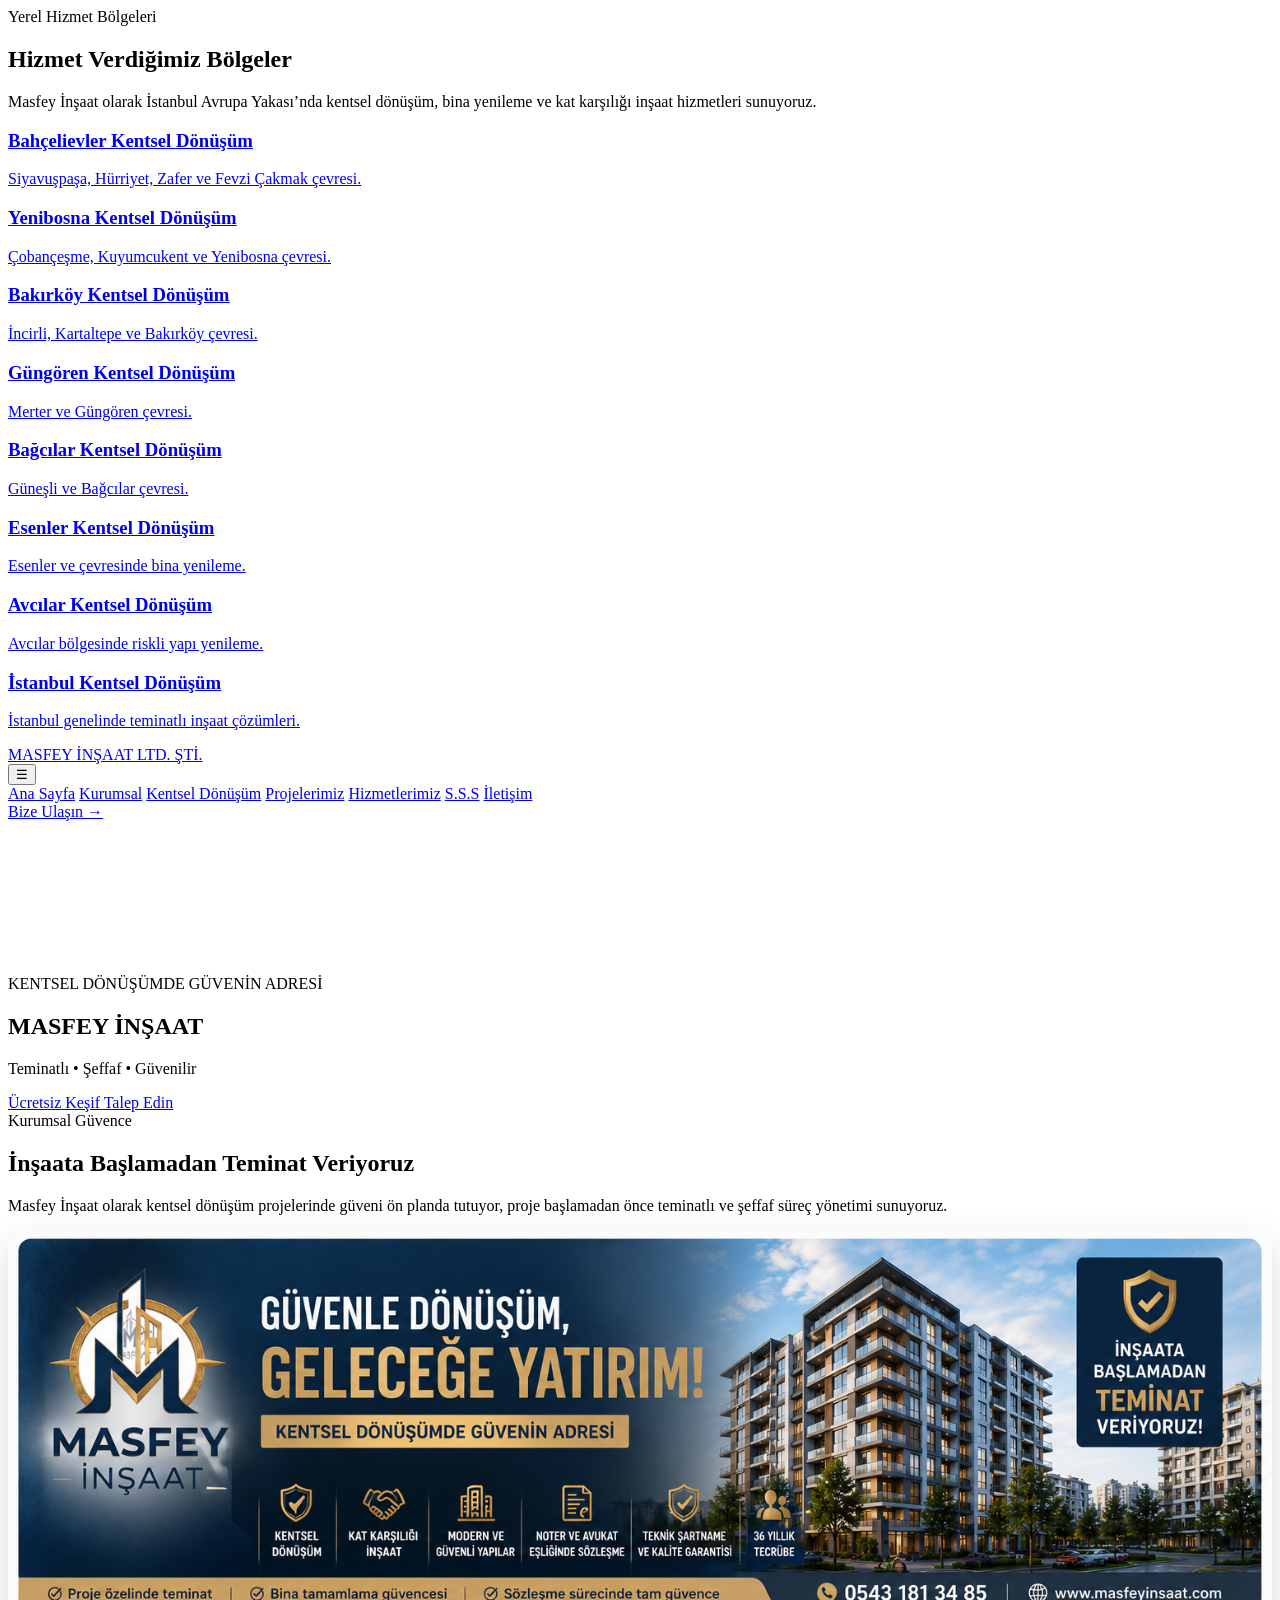
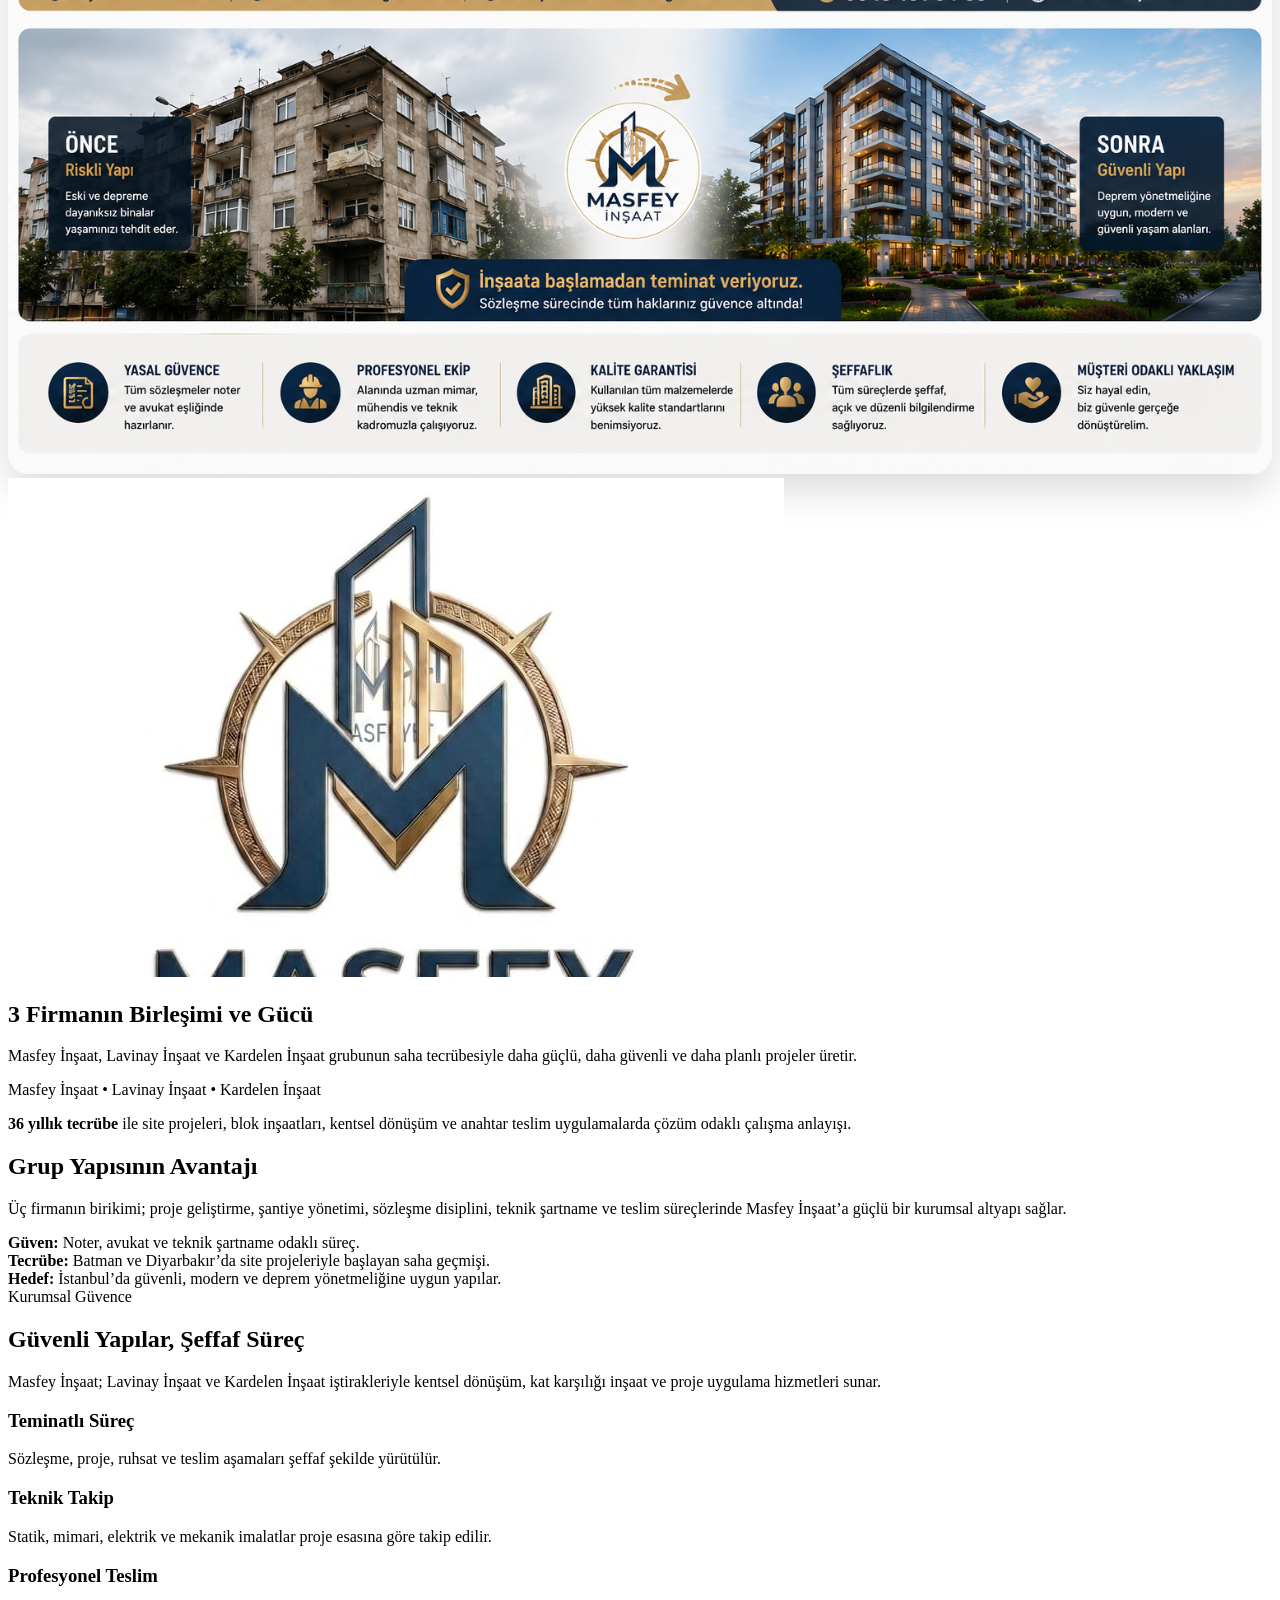
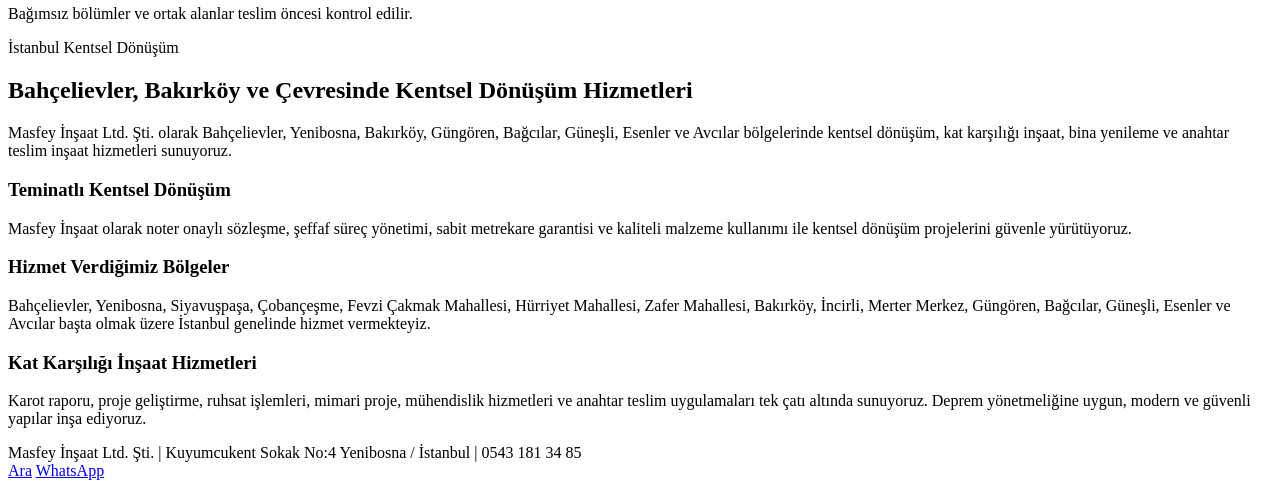
==== commit 51de7f31: "Update index.html" ====
--- a/index.html
+++ b/index.html
@@ -6,7 +6,26 @@
 
   <title>Bahçelievler, Bakırköy ve Çevresinde Kentsel Dönüşüm Hizmetleri Masfey İnşaat | İstanbul Kentsel Dönüşüm ve İnşaat Firması</title>
   <meta name="description" content="Masfey İnşaat Ltd. Şti. İstanbul'da kentsel dönüşüm, kat karşılığı inşaat, müteahhitlik, proje geliştirme ve anahtar teslim inşaat hizmetleri sunmaktadır.">
-
+<section class="section">
+  <div class="container">
+    <div class="section-title">
+      <span>Yerel Hizmet Bölgeleri</span>
+      <h2>Hizmet Verdiğimiz Bölgeler</h2>
+      <p>Masfey İnşaat olarak İstanbul Avrupa Yakası’nda kentsel dönüşüm, bina yenileme ve kat karşılığı inşaat hizmetleri sunuyoruz.</p>
+    </div>
+
+    <div class="cards">
+      <a class="card" href="bahcelievler-kentsel-donusum.html"><h3>Bahçelievler Kentsel Dönüşüm</h3><p>Siyavuşpaşa, Hürriyet, Zafer ve Fevzi Çakmak çevresi.</p></a>
+      <a class="card" href="yenibosna-kentsel-donusum.html"><h3>Yenibosna Kentsel Dönüşüm</h3><p>Çobançeşme, Kuyumcukent ve Yenibosna çevresi.</p></a>
+      <a class="card" href="bakirkoy-kentsel-donusum.html"><h3>Bakırköy Kentsel Dönüşüm</h3><p>İncirli, Kartaltepe ve Bakırköy çevresi.</p></a>
+      <a class="card" href="gungoren-kentsel-donusum.html"><h3>Güngören Kentsel Dönüşüm</h3><p>Merter ve Güngören çevresi.</p></a>
+      <a class="card" href="bagcilar-kentsel-donusum.html"><h3>Bağcılar Kentsel Dönüşüm</h3><p>Güneşli ve Bağcılar çevresi.</p></a>
+      <a class="card" href="esenler-kentsel-donusum.html"><h3>Esenler Kentsel Dönüşüm</h3><p>Esenler ve çevresinde bina yenileme.</p></a>
+      <a class="card" href="avcilar-kentsel-donusum.html"><h3>Avcılar Kentsel Dönüşüm</h3><p>Avcılar bölgesinde riskli yapı yenileme.</p></a>
+      <a class="card" href="istanbul-kentsel-donusum.html"><h3>İstanbul Kentsel Dönüşüm</h3><p>İstanbul genelinde teminatlı inşaat çözümleri.</p></a>
+    </div>
+  </div>
+</section>
   <link rel="canonical" href="https://www.masfeyinşaat.com/">
   <meta name="robots" content="index, follow">
 
--- a/style.css
+++ b/style.css
@@ -1,639 +1,263 @@
-
-:root{--dark:#0b1d2b;--gold:#c99a2e;--soft:#f6f4ee;--muted:#667085}
-*{box-sizing:border-box;margin:0;padding:0}body{font-family:Arial,Helvetica,sans-serif;color:#1f2937;line-height:1.6;background:#fff}a{text-decoration:none;color:inherit}img{max-width:100%;display:block}.container{width:min(1380px,97%);margin:auto}
-.header{background:#fff;position:sticky;top:0;z-index:50;box-shadow:0 5px 22px #0001}.nav{min-height:124px;display:flex;align-items:center;justify-content:space-between;gap:12px}.brand img{width:245px;height:125px;object-fit:contain;flex-shrink:0}.menu{display:flex;align-items:center;gap:15px;font-weight:900;color:#1d2a36;white-space:nowrap;flex-wrap:nowrap}.menu a{padding:45px 0;border-bottom:4px solid transparent;font-size:17px;white-space:nowrap}.menu a:hover,.menu .active{color:var(--gold);border-color:var(--gold)}.topbtn{background:var(--gold);color:#fff;padding:15px 17px;border-radius:7px;font-weight:900;white-space:nowrap;font-size:16px}
-.hero{min-height:635px;background:center/cover no-repeat;position:relative;color:white;display:flex;align-items:center}.hero:before{content:"";position:absolute;inset:0;background:linear-gradient(90deg,#000b,#0007,#0001)}.hero .container{width:min(1380px,97%);margin:auto}.kicker{font-weight:900;letter-spacing:8px;text-transform:uppercase}.hero h1,.hero h2{font-size:66px;line-height:1.05;margin:14px 0}.hero p{font-size:21px;max-width:820px}.btn{display:inline-block;background:var(--gold);color:#fff;padding:15px 24px;border-radius:7px;font-weight:900;margin-top:22px}.btn.dark{background:var(--dark)}
-.section{padding:75px 0}.gray{background:var(--soft)}.title{text-align:center;margin-bottom:42px}.title span{color:var(--gold);font-weight:900}.title h2{color:var(--dark);font-size:40px;margin-top:6px}.title p{color:var(--muted);max-width:820px;margin:8px auto}.grid{display:grid;gap:24px}.g2{grid-template-columns:repeat(2,1fr)}.g3{grid-template-columns:repeat(3,1fr)}.card{background:white;border:1px solid #e8ecf2;border-radius:16px;padding:28px;box-shadow:0 12px 32px #0001}.card h3{font-size:23px;color:var(--dark);margin-bottom:10px}.split{display:grid;grid-template-columns:1fr 1fr;gap:42px;align-items:center}.photo{border-radius:18px;overflow:hidden;box-shadow:0 16px 42px #0003}.check{border-left:5px solid var(--gold);background:#fff;padding:14px 18px;margin:10px 0;border-radius:10px;font-weight:800}
-.doc-card{display:flex;gap:22px;align-items:center;background:white;border:1px solid #e5e7eb;border-radius:18px;padding:26px;box-shadow:0 12px 32px #0001}.doc-icon{width:76px;height:76px;background:var(--dark);color:white;border-radius:16px;display:flex;align-items:center;justify-content:center;font-size:30px;font-weight:900}.doc-card h3{font-size:24px;color:var(--dark)}.doc-card p{color:var(--muted)}
-.project-grid{display:grid;grid-template-columns:repeat(3,1fr);gap:24px}.project{background:white;border-radius:18px;overflow:hidden;box-shadow:0 12px 32px #0002}.project img{height:300px;width:100%;object-fit:cover}.project div{padding:21px}.timeline{max-width:940px;margin:auto;display:grid;gap:16px}.step{display:grid;grid-template-columns:66px 1fr;gap:16px;background:#fff;padding:18px;border-radius:15px;box-shadow:0 8px 24px #0001}.num{background:var(--gold);color:#fff;border-radius:50%;width:52px;height:52px;display:flex;align-items:center;justify-content:center;font-weight:900}
-details{background:white;border:1px solid #e8ecf2;border-radius:14px;padding:18px;box-shadow:0 7px 22px #0001;margin:12px 0}summary{font-weight:900;color:var(--dark)}.formgrid{display:grid;grid-template-columns:1fr 1fr;gap:14px}input,select,textarea{padding:14px;border:1px solid #ddd;border-radius:9px;font-size:15px;width:100%}textarea{grid-column:span 2;min-height:120px}.contactbox{background:var(--dark);color:white;border-radius:18px;padding:30px}.map{width:100%;height:380px;border:0;border-radius:18px}.footer{background:#06111c;color:white;padding:36px 0;text-align:center}.float-wa{position:fixed;right:18px;bottom:18px;background:#25d366;color:#fff;padding:15px 20px;border-radius:50px;font-weight:900}.float-call{position:fixed;left:18px;bottom:18px;background:var(--gold);color:#fff;padding:15px 20px;border-radius:50px;font-weight:900}
-@media(max-width:980px){.nav{min-height:124px;display:flex;align-items:center;justify-content:space-between;gap:12px}.brand img{width:245px;height:125px;object-fit:contain;flex-shrink:0}.menu{display:flex;align-items:center;gap:15px;font-weight:900;color:#1d2a36;white-space:nowrap;flex-wrap:nowrap}.menu a{padding:45px 0;border-bottom:4px solid transparent;font-size:17px;white-space:nowrap}.topbtn{background:var(--gold);color:#fff;padding:15px 17px;border-radius:7px;font-weight:900;white-space:nowrap;font-size:16px}.hero{text-align:center;min-height:540px}.hero h1,.hero h2{font-size:38px}.g2,.g3,.split,.project-grid{display:grid;grid-template-columns:repeat(3,1fr);gap:24px}.formgrid{grid-template-columns:1fr}textarea{grid-column:span 1}.doc-card{display:block;text-align:center}.doc-icon{margin:0 auto 14px}}
-
-
-.brand{display:flex;align-items:center;justify-content:flex-start;gap:0;min-width:190px;flex-shrink:0;margin-top:-10px}
-.brand-title{display:none!important}
-.brand-title strong{display:none!important}
-.brand-title small{display:none!important}
-.group-power{background:linear-gradient(135deg,#0b1d2b,#142f45);color:white;border-radius:22px;padding:34px;box-shadow:0 18px 50px #0003}
-.group-power h3{font-size:32px;margin-bottom:10px;color:white}
-.group-power .companies{font-size:22px;color:var(--gold);font-weight:900;margin:15px 0}
-.info-list{display:grid;gap:14px;margin-top:22px}
-.info-list div{background:#fff;border-left:5px solid var(--gold);border-radius:12px;padding:16px 18px;box-shadow:0 8px 25px #0001}
-.process-grid{display:grid;grid-template-columns:repeat(2,1fr);gap:22px}
-.process-card{background:white;border-radius:18px;padding:26px;border:1px solid #e8ecf2;box-shadow:0 10px 30px #0001}
-.process-card h3{color:var(--dark);font-size:22px;margin-bottom:10px}
-.faq-grid{max-width:1050px;margin:auto}
-.faq-grid details{padding:22px 24px}
-@media(max-width:980px){
-.brand{display:flex;align-items:center;justify-content:flex-start;gap:0;min-width:190px;flex-shrink:0;margin-top:-10px}
-.brand-title strong{display:none!important}
-.brand-title small{display:none!important}
-.process-grid{grid-template-columns:1fr}
-}
-
-
-.brand-title strong::after{content:" LTD. ŞTİ.";font-size:22px;font-weight:800}
-.brand-title small{display:none!important}
-.service-process-image{margin-top:34px;border-radius:18px;overflow:hidden;box-shadow:0 18px 44px #0002}
-.service-process-image img{width:100%;height:auto;display:block}
-@media(max-width:1100px){
-  .nav{min-height:124px;display:flex;align-items:center;justify-content:space-between;gap:12px}
-  .brand{display:flex;align-items:center;justify-content:flex-start;gap:0;min-width:190px;flex-shrink:0;margin-top:-10px}
-  .brand img{width:245px;height:125px;object-fit:contain;flex-shrink:0}
-  .menu{display:flex;align-items:center;gap:15px;font-weight:900;color:#1d2a36;white-space:nowrap;flex-wrap:nowrap}
-  .menu a{padding:45px 0;border-bottom:4px solid transparent;font-size:17px;white-space:nowrap}
-}
-
-
-.brand-title{display:none!important}
-.brand-title strong::after{content:""!important}
-@media(max-width:1100px){
-  .nav{min-height:124px;display:flex;align-items:center;justify-content:space-between;gap:12px}
-  .brand{display:flex;align-items:center;justify-content:flex-start;gap:0;min-width:190px;flex-shrink:0;margin-top:-10px}
-  .brand img{width:245px;height:125px;object-fit:contain;flex-shrink:0}
-  .menu{display:flex;align-items:center;gap:15px;font-weight:900;color:#1d2a36;white-space:nowrap;flex-wrap:nowrap}
-  .menu a{padding:45px 0;border-bottom:4px solid transparent;font-size:17px;white-space:nowrap}
-}
-
-
-.project-category{margin:55px 0 22px;border-left:6px solid var(--gold);padding-left:18px}
-.project-category h2{font-size:34px;color:var(--dark)}
-.project-category p{color:var(--muted);max-width:820px}
-@media(max-width:1200px){
-  .nav{min-height:124px;display:flex;align-items:center;justify-content:space-between;gap:12px}
-  .brand{display:flex;align-items:center;justify-content:flex-start;gap:0;min-width:190px;flex-shrink:0;margin-top:-10px}
-  .brand img{width:245px;height:125px;object-fit:contain;flex-shrink:0}
-  .menu{display:flex;align-items:center;gap:15px;font-weight:900;color:#1d2a36;white-space:nowrap;flex-wrap:nowrap}
-  .menu a{padding:45px 0;border-bottom:4px solid transparent;font-size:17px;white-space:nowrap}
-  .topbtn{background:var(--gold);color:#fff;padding:15px 17px;border-radius:7px;font-weight:900;white-space:nowrap;font-size:16px}
-}
-
-
-.company-title-menu{font-size:24px;font-weight:900;color:var(--dark);white-space:nowrap;letter-spacing:.3px;margin-right:4px}
-.header-left{display:flex;align-items:center;gap:10px;flex-shrink:0}
-.project-category{
-  margin:55px 0 22px;
-  border-left:6px solid var(--gold);
-  padding-left:18px;
-}
-.project-category h2{
-  font-size:34px;
-  color:var(--dark);
-}
-.project-category p{
-  color:var(--muted);
-  max-width:820px;
-}
-@media(max-width:1250px){
-  .nav{min-height:124px;display:flex;align-items:center;justify-content:space-between;gap:12px}
-  .header-left{display:flex;align-items:center;gap:10px;flex-shrink:0}
-  .brand{display:flex;align-items:center;justify-content:flex-start;gap:0;min-width:190px;flex-shrink:0;margin-top:-10px}
-  .brand img{width:245px;height:125px;object-fit:contain;flex-shrink:0}
-  .company-title-menu{font-size:24px;font-weight:900;color:var(--dark);white-space:nowrap;letter-spacing:.3px;margin-right:4px}
-  .menu{display:flex;align-items:center;gap:15px;font-weight:900;color:#1d2a36;white-space:nowrap;flex-wrap:nowrap}
-  .menu a{padding:45px 0;border-bottom:4px solid transparent;font-size:17px;white-space:nowrap}
-  .topbtn{background:var(--gold);color:#fff;padding:15px 17px;border-radius:7px;font-weight:900;white-space:nowrap;font-size:16px}
-}
-
-.hizmetler-tek-gorsel{background:#f6f4ee;padding:70px 0}
-.hizmetler-tek-gorsel .single-img{border-radius:18px;overflow:hidden;box-shadow:0 18px 45px #0002;background:white}
-.hizmetler-tek-gorsel img{width:100%;height:auto;display:block}
-@media(max-width:1250px){
-  .nav{display:block;text-align:center;padding:10px 0}
-  .header-left{justify-content:center}
-  .brand{justify-content:center;min-width:auto;margin-top:0}
-  .brand img{width:245px;height:auto;margin:auto}
-  .company-title-menu{font-size:22px;margin:4px 0 8px 0}
-  .menu{justify-content:center;flex-wrap:wrap;gap:13px}
-  .menu a{padding:6px 0;font-size:17px}
-  .topbtn{display:inline-block;margin-top:8px}
-}
-
-
-
-/* === MASFEY SADE SON DÜZELTME: SADECE MENÜ + OKUNAKLI GÖRSEL YAZILARI === */
-
-.header{
-  background:#fffaf0!important;
-  position:sticky!important;
-  top:0!important;
-  z-index:9999!important;
-  box-shadow:0 5px 20px rgba(0,0,0,.10)!important;
-}
-
-.nav{
-  width:min(1420px,98%)!important;
-  margin:auto!important;
-  min-height:104px!important;
-  display:flex!important;
-  align-items:center!important;
-  justify-content:flex-start!important;
-  gap:14px!important;
-  padding:0!important;
-}
-
-.header-left{
-  display:flex!important;
-  align-items:center!important;
-  gap:12px!important;
-  flex:0 0 auto!important;
-}
-
-.brand{
-  display:flex!important;
-  align-items:center!important;
-  margin:0!important;
-  padding:0!important;
-  min-width:auto!important;
-}
-
-.brand img{
-  width:132px!important;
-  height:94px!important;
-  object-fit:contain!important;
-  display:block!important;
-}
-
-.brand-title,
-.brand-title strong,
-.brand-title small{
-  display:none!important;
-}
-
-.company-title-menu{
-  display:block!important;
-  font-size:25px!important;
-  font-weight:900!important;
-  color:#0b1d2b!important;
-  white-space:nowrap!important;
-  letter-spacing:.2px!important;
-  margin-right:8px!important;
-}
-
-.menu{
-  display:flex!important;
-  align-items:center!important;
-  justify-content:flex-start!important;
-  gap:15px!important;
-  flex-wrap:nowrap!important;
-  white-space:nowrap!important;
-  margin:0!important;
-  padding:0!important;
-  flex:1 1 auto!important;
-  min-width:0!important;
-}
-
-.menu a{
-  display:inline-block!important;
-  padding:40px 0 36px 0!important;
-  border-bottom:4px solid transparent!important;
-  font-size:16.5px!important;
-  line-height:1!important;
-  font-weight:900!important;
-  color:#142333!important;
-  white-space:nowrap!important;
-}
-
-.menu a:hover,
-.menu a.active{
-  color:var(--gold)!important;
-  border-color:var(--gold)!important;
-}
-
-.topbtn{
-  display:inline-flex!important;
-  align-items:center!important;
-  justify-content:center!important;
-  background:var(--gold)!important;
-  color:#fff!important;
-  padding:14px 15px!important;
-  border-radius:7px!important;
-  font-weight:900!important;
-  font-size:15.5px!important;
-  white-space:nowrap!important;
-  margin-left:8px!important;
-  flex:0 0 auto!important;
-}
-
-/* Görsel üstü yazılar: tüm sayfalarda okunur */
-.hero{
-  position:relative!important;
-  min-height:620px!important;
-  display:flex!important;
-  align-items:center!important;
-  background-size:cover!important;
-  background-position:center!important;
-  overflow:hidden!important;
-}
-
-.hero:before{
-  content:""!important;
-  position:absolute!important;
-  inset:0!important;
-  background:linear-gradient(90deg,rgba(0,0,0,.82) 0%,rgba(0,0,0,.60) 38%,rgba(0,0,0,.22) 100%)!important;
-  z-index:0!important;
-}
-
-.hero .container{
-  position:relative!important;
-  z-index:2!important;
-  width:min(780px,92%)!important;
-  margin-left:max(4%,calc((100vw - 1320px)/2))!important;
-  margin-right:auto!important;
-  padding:30px 34px!important;
-  background:rgba(0,0,0,.48)!important;
-  border-left:6px solid var(--gold)!important;
-  border-radius:0 18px 18px 0!important;
-  box-shadow:0 18px 55px rgba(0,0,0,.45)!important;
-}
-
-.hero .container:after{
-  display:none!important;
-}
-
-.hero .kicker,
-.hero h1,
-.hero h2,
-.hero p{
-  color:#fff!important;
-  opacity:1!important;
-  text-shadow:0 3px 14px rgba(0,0,0,.95)!important;
-}
-
-.hero .kicker{
-  font-size:16px!important;
-  letter-spacing:6px!important;
-  font-weight:900!important;
-}
-
-.hero h1,
-.hero h2{
-  font-size:58px!important;
-  line-height:1.05!important;
-  font-weight:900!important;
-  margin:12px 0!important;
-}
-
-.hero p{
-  font-size:20px!important;
-  line-height:1.45!important;
-  font-weight:800!important;
-}
-
-/* Hizmetler tek görsel alanında panel uygulanmasın */
-.hizmetler-tek-gorsel .container{
-  width:min(1220px,92%)!important;
-  margin:auto!important;
-  padding:0!important;
-  background:transparent!important;
-  border-left:0!important;
-  border-radius:0!important;
-  box-shadow:none!important;
-}
-
-@media(max-width:1180px){
-  .nav{
-    display:block!important;
-    text-align:center!important;
-    padding:8px 0!important;
-    min-height:auto!important;
+<!doctype html>
+<html lang="tr">
+<head>
+  <meta charset="utf-8">
+  <meta name="viewport" content="width=device-width, initial-scale=1">
+
+  <title>Masfey İnşaat | İstanbul Kentsel Dönüşüm ve İnşaat Firması</title>
+  <meta name="description" content="Masfey İnşaat Ltd. Şti. İstanbul'da kentsel dönüşüm, kat karşılığı inşaat, müteahhitlik, proje geliştirme ve anahtar teslim inşaat hizmetleri sunmaktadır.">
+
+  <link rel="canonical" href="https://www.masfeyinşaat.com/">
+  <meta name="robots" content="index, follow">
+
+  <meta property="og:title" content="Masfey İnşaat | İstanbul Kentsel Dönüşüm ve İnşaat Firması">
+  <meta property="og:description" content="İstanbul'da kentsel dönüşüm, kat karşılığı inşaat ve anahtar teslim proje hizmetleri.">
+  <meta property="og:url" content="https://www.masfeyinşaat.com/">
+  <meta property="og:type" content="website">
+
+  <link rel="stylesheet" href="style.css">
+</head>
+
+<body>
+<header class="header">
+  <div class="container nav">
+    <div class="header-left">
+      <a class="company-title-menu" href="index.html">MASFEY İNŞAAT LTD. ŞTİ.</a>
+    </div>
+
+    <button class="menu-toggle" type="button" aria-label="Menüyü aç/kapat">☰</button>
+
+    <nav class="menu">
+      <a class="active" href="index.html">Ana Sayfa</a>
+      <a href="kurumsal.html">Kurumsal</a>
+      <a href="kentsel-donusum.html">Kentsel Dönüşüm</a>
+      <a href="projeler.html">Projelerimiz</a>
+      <a href="hizmetler.html">Hizmetlerimiz</a>
+      <a href="sss.html">S.S.S</a>
+      <a href="iletisim.html">İletişim</a>
+    </nav>
+
+    <a class="topbtn" href="iletisim.html">Bize Ulaşın →</a>
+  </div>
+</header>
+
+<section class="hero-video">
+  <video autoplay muted loop playsinline>
+    <source src="videoreklam-tanitim.mp4" type="video/mp4">
+  </video>
+
+  <div class="hero-video-yazi">
+    <span class="ust-baslik">KENTSEL DÖNÜŞÜMDE GÜVENİN ADRESİ</span>
+    <h1>MASFEY İNŞAAT</h1>
+    <p>Teminatlı • Şeffaf • Güvenilir</p>
+    <a href="tel:05431813485">Ücretsiz Keşif Talep Edin</a>
+  </div>
+</section>
+
+<section class="section gray">
+  <div class="container">
+    <div class="title">
+      <span>Kurumsal Güvence</span>
+      <h2>İnşaata Başlamadan Teminat Veriyoruz</h2>
+      <p>
+        Masfey İnşaat olarak kentsel dönüşüm projelerinde güveni ön planda tutuyor,
+        proje başlamadan önce teminatlı ve şeffaf süreç yönetimi sunuyoruz.
+      </p>
+    </div>
+
+    <img src="ana-sayfa-teminat.png"
+         alt="Masfey İnşaat Teminatlı Kentsel Dönüşüm"
+         style="width:100%;border-radius:20px;box-shadow:0 15px 40px rgba(0,0,0,.15);">
+  </div>
+</section>
+
+<section class="section gray">
+  <div class="container split">
+    <div class="group-power">
+      <img class="section-logo" src="logo.png" alt="Masfey İnşaat logo">
+      <h2>3 Firmanın Birleşimi ve Gücü</h2>
+      <p>
+        Masfey İnşaat, Lavinay İnşaat ve Kardelen İnşaat grubunun saha tecrübesiyle
+        daha güçlü, daha güvenli ve daha planlı projeler üretir.
+      </p>
+      <div class="companies">Masfey İnşaat • Lavinay İnşaat • Kardelen İnşaat</div>
+      <p>
+        <strong>36 yıllık tecrübe</strong> ile site projeleri, blok inşaatları,
+        kentsel dönüşüm ve anahtar teslim uygulamalarda çözüm odaklı çalışma anlayışı.
+      </p>
+    </div>
+
+    <div class="card">
+      <h2>Grup Yapısının Avantajı</h2>
+      <p>
+        Üç firmanın birikimi; proje geliştirme, şantiye yönetimi, sözleşme disiplini,
+        teknik şartname ve teslim süreçlerinde Masfey İnşaat’a güçlü bir kurumsal altyapı sağlar.
+      </p>
+      <div class="info-list">
+        <div><strong>Güven:</strong> Noter, avukat ve teknik şartname odaklı süreç.</div>
+        <div><strong>Tecrübe:</strong> Batman ve Diyarbakır’da site projeleriyle başlayan saha geçmişi.</div>
+        <div><strong>Hedef:</strong> İstanbul’da güvenli, modern ve deprem yönetmeliğine uygun yapılar.</div>
+      </div>
+    </div>
+  </div>
+</section>
+
+<section class="section">
+  <div class="container">
+    <div class="title">
+      <span>Kurumsal Güvence</span>
+      <h2>Güvenli Yapılar, Şeffaf Süreç</h2>
+      <p>
+        Masfey İnşaat; Lavinay İnşaat ve Kardelen İnşaat iştirakleriyle
+        kentsel dönüşüm, kat karşılığı inşaat ve proje uygulama hizmetleri sunar.
+      </p>
+    </div>
+
+    <div class="grid g3">
+      <div class="card">
+        <h3>Teminatlı Süreç</h3>
+        <p>Sözleşme, proje, ruhsat ve teslim aşamaları şeffaf şekilde yürütülür.</p>
+      </div>
+
+      <div class="card">
+        <h3>Teknik Takip</h3>
+        <p>Statik, mimari, elektrik ve mekanik imalatlar proje esasına göre takip edilir.</p>
+      </div>
+
+      <div class="card">
+        <h3>Profesyonel Teslim</h3>
+        <p>Bağımsız bölümler ve ortak alanlar teslim öncesi kontrol edilir.</p>
+      </div>
+    </div>
+  </div>
+</section>
+
+<section class="section">
+  <div class="container">
+    <div class="title">
+      <span>İstanbul Kentsel Dönüşüm</span>
+      <h2>Bahçelievler, Yenibosna, Bakırköy ve Çevresinde Kentsel Dönüşüm Hizmetleri</h2>
+      <p>
+        Masfey İnşaat Ltd. Şti. olarak Bahçelievler, Yenibosna, Bakırköy,
+        Güngören, Bağcılar, Güneşli, Esenler ve Avcılar bölgelerinde
+        kentsel dönüşüm, kat karşılığı inşaat, bina yenileme ve
+        anahtar teslim inşaat hizmetleri sunuyoruz.
+      </p>
+    </div>
+
+    <div class="grid g3">
+      <div class="card">
+        <h3>Teminatlı Kentsel Dönüşüm</h3>
+        <p>
+          Masfey İnşaat olarak noter onaylı sözleşme, şeffaf süreç yönetimi,
+          sabit metrekare garantisi ve kaliteli malzeme kullanımı ile
+          kentsel dönüşüm projelerini güvenle yürütüyoruz.
+        </p>
+      </div>
+
+      <div class="card">
+        <h3>Hizmet Verdiğimiz Bölgeler</h3>
+        <p>
+          Bahçelievler, Yenibosna, Siyavuşpaşa, Çobançeşme,
+          Fevzi Çakmak Mahallesi, Hürriyet Mahallesi,
+          Zafer Mahallesi, Bakırköy, İncirli,
+          Merter Merkez, Güngören, Bağcılar,
+          Güneşli, Esenler ve Avcılar başta olmak üzere
+          İstanbul genelinde hizmet vermekteyiz.
+        </p>
+      </div>
+
+      <div class="card">
+        <h3>Kat Karşılığı İnşaat Hizmetleri</h3>
+        <p>
+          Karot raporu, proje geliştirme, ruhsat işlemleri,
+          mimari proje, mühendislik hizmetleri ve
+          anahtar teslim uygulamaları tek çatı altında sunuyoruz.
+          Deprem yönetmeliğine uygun, modern ve güvenli yapılar inşa ediyoruz.
+        </p>
+      </div>
+    </div>
+  </div>
+</section>
+
+<section class="section gray">
+  <div class="container">
+    <div class="title">
+      <span>Hizmet Bölgelerimiz</span>
+      <h2>İstanbul'da Hizmet Verdiğimiz Bölgeler</h2>
+      <p>
+        Masfey İnşaat olarak kentsel dönüşüm, kat karşılığı inşaat ve bina yenileme
+        hizmetleri sunduğumuz bölgeler.
+      </p>
+    </div>
+
+    <div class="grid g3">
+      <a class="card" href="bahcelievler-kentsel-donusum.html">
+        <h3>Bahçelievler</h3>
+        <p>Siyavuşpaşa, Hürriyet, Zafer ve Fevzi Çakmak bölgeleri.</p>
+      </a>
+
+      <a class="card" href="yenibosna-kentsel-donusum.html">
+        <h3>Yenibosna</h3>
+        <p>Çobançeşme, Kuyumcukent ve Yenibosna çevresi.</p>
+      </a>
+
+      <a class="card" href="bakirkoy-kentsel-donusum.html">
+        <h3>Bakırköy</h3>
+        <p>İncirli, Kartaltepe ve Bakırköy çevresi.</p>
+      </a>
+
+      <a class="card" href="gungoren-kentsel-donusum.html">
+        <h3>Güngören</h3>
+        <p>Merter ve Güngören bölgesinde dönüşüm hizmetleri.</p>
+      </a>
+
+      <a class="card" href="bagcilar-kentsel-donusum.html">
+        <h3>Bağcılar</h3>
+        <p>Güneşli ve Bağcılar çevresinde bina yenileme.</p>
+      </a>
+
+      <a class="card" href="esenler-kentsel-donusum.html">
+        <h3>Esenler</h3>
+        <p>Kentsel dönüşüm ve kat karşılığı inşaat hizmetleri.</p>
+      </a>
+
+      <a class="card" href="gunesli-kentsel-donusum.html">
+        <h3>Güneşli</h3>
+        <p>Bina yenileme ve proje geliştirme hizmetleri.</p>
+      </a>
+
+      <a class="card" href="avcilar-kentsel-donusum.html">
+        <h3>Avcılar</h3>
+        <p>Riskli yapı yenileme ve dönüşüm projeleri.</p>
+      </a>
+
+      <a class="card" href="istanbul-kentsel-donusum.html">
+        <h3>İstanbul Geneli</h3>
+        <p>İstanbul genelinde teminatlı kentsel dönüşüm hizmetleri.</p>
+      </a>
+    </div>
+  </div>
+</section>
+
+<footer class="footer">
+  Masfey İnşaat Ltd. Şti. | Kuyumcukent Sokak No:4 Yenibosna / İstanbul | 0543 181 34 85
+</footer>
+
+<a class="float-call" href="tel:+905431813485">Ara</a>
+<a class="float-wa" href="https://wa.me/905431813485">WhatsApp</a>
+
+<script>
+document.addEventListener("DOMContentLoaded", function(){
+  const btn = document.querySelector(".menu-toggle");
+  if(btn){
+    btn.addEventListener("click", function(){
+      document.body.classList.toggle("menu-open");
+    });
   }
-  .header-left{
-    justify-content:center!important;
-  }
-  .brand img{
-    width:125px!important;
-    height:auto!important;
-    margin:auto!important;
-  }
-  .company-title-menu{
-    font-size:22px!important;
-    margin:4px 0 8px 0!important;
-  }
-  .menu{
-    justify-content:center!important;
-    flex-wrap:wrap!important;
-    gap:13px!important;
-  }
-  .menu a{
-    padding:6px 0!important;
-    font-size:16px!important;
-  }
-  .topbtn{
-    display:inline-flex!important;
-    margin:9px auto 0 auto!important;
-  }
-  .hero{
-    min-height:520px!important;
-  }
-  .hero .container{
-    width:92%!important;
-    margin:auto!important;
-    padding:25px 22px!important;
-    border-radius:16px!important;
-  }
-  .hero h1,
-  .hero h2{
-    font-size:38px!important;
-  }
-  .hero p{
-    font-size:17px!important;
-  }
-}
-
-
-/* === MASFEY HEADER LOGOSUZ + MOBIL MENÜ NET DÜZELTME === */
-.header{
-  background:#fffaf0!important;
-  position:sticky!important;
-  top:0!important;
-  z-index:9999!important;
-  box-shadow:0 5px 20px rgba(0,0,0,.10)!important;
-}
-
-.nav{
-  width:min(1500px,96%)!important;
-  min-height:88px!important;
-  margin:auto!important;
-  display:flex!important;
-  align-items:center!important;
-  justify-content:space-between!important;
-  gap:18px!important;
-  padding:0!important;
-}
-
-.header-left{
-  display:flex!important;
-  align-items:center!important;
-  flex:0 0 auto!important;
-  min-width:0!important;
-}
-
-.company-title-menu{
-  display:block!important;
-  font-size:26px!important;
-  font-weight:900!important;
-  color:#0b1d2b!important;
-  white-space:nowrap!important;
-  letter-spacing:.3px!important;
-  margin:0!important;
-  line-height:1.1!important;
-}
-
-.brand{display:none!important;}
-.brand img{display:none!important;}
-
-.menu-toggle{
-  display:none!important;
-}
-
-.menu{
-  display:flex!important;
-  align-items:center!important;
-  justify-content:center!important;
-  gap:18px!important;
-  flex:1 1 auto!important;
-  min-width:0!important;
-  margin:0!important;
-  padding:0!important;
-  white-space:nowrap!important;
-}
-
-.menu a{
-  display:inline-flex!important;
-  align-items:center!important;
-  padding:33px 0 30px!important;
-  border-bottom:4px solid transparent!important;
-  font-size:16.5px!important;
-  line-height:1!important;
-  font-weight:900!important;
-  color:#142333!important;
-  white-space:nowrap!important;
-}
-
-.menu a:hover,
-.menu a.active,
-.menu .active{
-  color:var(--gold)!important;
-  border-color:var(--gold)!important;
-}
-
-.topbtn{
-  display:inline-flex!important;
-  align-items:center!important;
-  justify-content:center!important;
-  background:var(--gold)!important;
-  color:#fff!important;
-  padding:14px 18px!important;
-  border-radius:7px!important;
-  font-weight:900!important;
-  font-size:15.5px!important;
-  white-space:nowrap!important;
-  flex:0 0 auto!important;
-  margin:0!important;
-}
-
-.section-logo{
-  width:110px!important;
-  height:auto!important;
-  display:block!important;
-  background:#fff!important;
-  border-radius:10px!important;
-  padding:8px!important;
-  margin:0 0 18px 0!important;
-}
-
-.hero .container{
-  background:rgba(0,0,0,.38)!important;
-}
-
-@media(max-width:1280px){
-  .nav{width:min(1500px,98%)!important; gap:12px!important;}
-  .company-title-menu{font-size:22px!important;}
-  .menu{gap:12px!important;}
-  .menu a{font-size:15px!important;}
-  .topbtn{font-size:14px!important; padding:12px 14px!important;}
-}
-
-@media(max-width:900px){
-  .nav{
-    width:100%!important;
-    min-height:86px!important;
-    display:flex!important;
-    align-items:center!important;
-    justify-content:space-between!important;
-    padding:0 22px!important;
-    position:relative!important;
-  }
-
-  .company-title-menu{
-    font-size:22px!important;
-    white-space:normal!important;
-    max-width:260px!important;
-  }
-
-  .menu-toggle{
-    display:flex!important;
-    align-items:center!important;
-    justify-content:center!important;
-    width:54px!important;
-    height:54px!important;
-    background:transparent!important;
-    border:0!important;
-    color:#111!important;
-    font-size:44px!important;
-    line-height:1!important;
-    cursor:pointer!important;
-    z-index:10001!important;
-  }
-
-  .topbtn{display:none!important;}
-
-  .menu{
-    display:none!important;
-  }
-
-  body.menu-open .menu{
-    display:block!important;
-    position:absolute!important;
-    top:100%!important;
-    left:0!important;
-    right:0!important;
-    width:100%!important;
-    background:#fff!important;
-    z-index:10000!important;
-    box-shadow:0 14px 28px rgba(0,0,0,.16)!important;
-    border-top:1px solid #eee!important;
-  }
-
-  body.menu-open .menu a{
-    display:block!important;
-    width:100%!important;
-    padding:22px 28px!important;
-    border-bottom:1px solid #eee!important;
-    border-left:0!important;
-    font-size:26px!important;
-    font-weight:400!important;
-    line-height:1.25!important;
-    color:#111!important;
-    text-align:left!important;
-  }
-
-  body.menu-open .menu a.active,
-  body.menu-open .menu .active{
-    color:#111!important;
-    border-color:#eee!important;
-  }
-
-  body.menu-open .menu-toggle{
-    font-size:0!important;
-  }
-
-  body.menu-open .menu-toggle:before{
-    content:"×";
-    font-size:58px!important;
-    line-height:1!important;
-    font-weight:300!important;
-  }
-
-  .hero{
-    min-height:640px!important;
-    text-align:center!important;
-    align-items:center!important;
-  }
-
-  .hero .container{
-    width:92%!important;
-    margin:auto!important;
-    padding:28px 20px!important;
-    border-radius:18px!important;
-    border-left:5px solid var(--gold)!important;
-    background:rgba(0,0,0,.52)!important;
-  }
-
-  .hero h1,.hero h2{font-size:46px!important;}
-  .hero p{font-size:20px!important;}
-  .hero .kicker{font-size:17px!important; letter-spacing:8px!important;}
-
-  .g2,.g3,.split,.project-grid,.process-grid{
-    grid-template-columns:1fr!important;
-  }
-
-  .project img{height:auto!important;}
-  .float-call,.float-wa{padding:12px 18px!important; font-size:17px!important; z-index:9999!important;}
-}
-
-@media(max-width:520px){
-  .nav{min-height:78px!important; padding:0 18px!important;}
-  .company-title-menu{font-size:19px!important; max-width:230px!important;}
-  .menu-toggle{font-size:40px!important; width:50px!important; height:50px!important;}
-  body.menu-open .menu a{font-size:24px!important; padding:21px 26px!important;}
-  .hero{min-height:610px!important;}
-  .hero h1,.hero h2{font-size:42px!important;}
-  .hero p{font-size:18px!important;}
-  .hero .kicker{font-size:15px!important; letter-spacing:7px!important;}
-}
-.hero-video {
-  position: relative;
-  width: 100%;
-  height: 80vh;
-  overflow: hidden;
-  background: #000;
-}
-
-.hero-video video {
-  width: 100%;
-  height: 100%;
-  object-fit: cover;
-}
-
-.hero-video::after {
-  content: "";
-  position: absolute;
-  inset: 0;
-  background: rgba(0,0,0,0.35);
-}
-
-.hero-video-yazi {
-  position: absolute;
-  z-index: 2;
-  top: 50%;
-  left: 50%;
-  transform: translate(-50%, -50%);
-  text-align: center;
-  color: #fff;
-  width: 90%;
-}
-
-.hero-video-yazi h1{
-    font-size:72px;
-    font-weight:800;
-}
-
-.hero-video-yazi p {
-  font-size: 24px;
-  margin-bottom: 25px;
-}
-
-.hero-video-yazi a {
-  background: #0b7a3b;
-  color: #fff;
-  padding: 14px 26px;
-  border-radius: 8px;
-  text-decoration: none;
-  font-weight: bold;
-}
-
-@media (max-width: 768px) {
-  .hero-video {
-    height: 55vh;
-  }
-
-  .hero-video-yazi h1 {
-    font-size: 30px;
-  }
-
-  .hero-video-yazi p {
-    font-size: 18px;
-  }
-}
+});
+</script>
+
+<script src="script.js"></script>
+</body>
+</html>
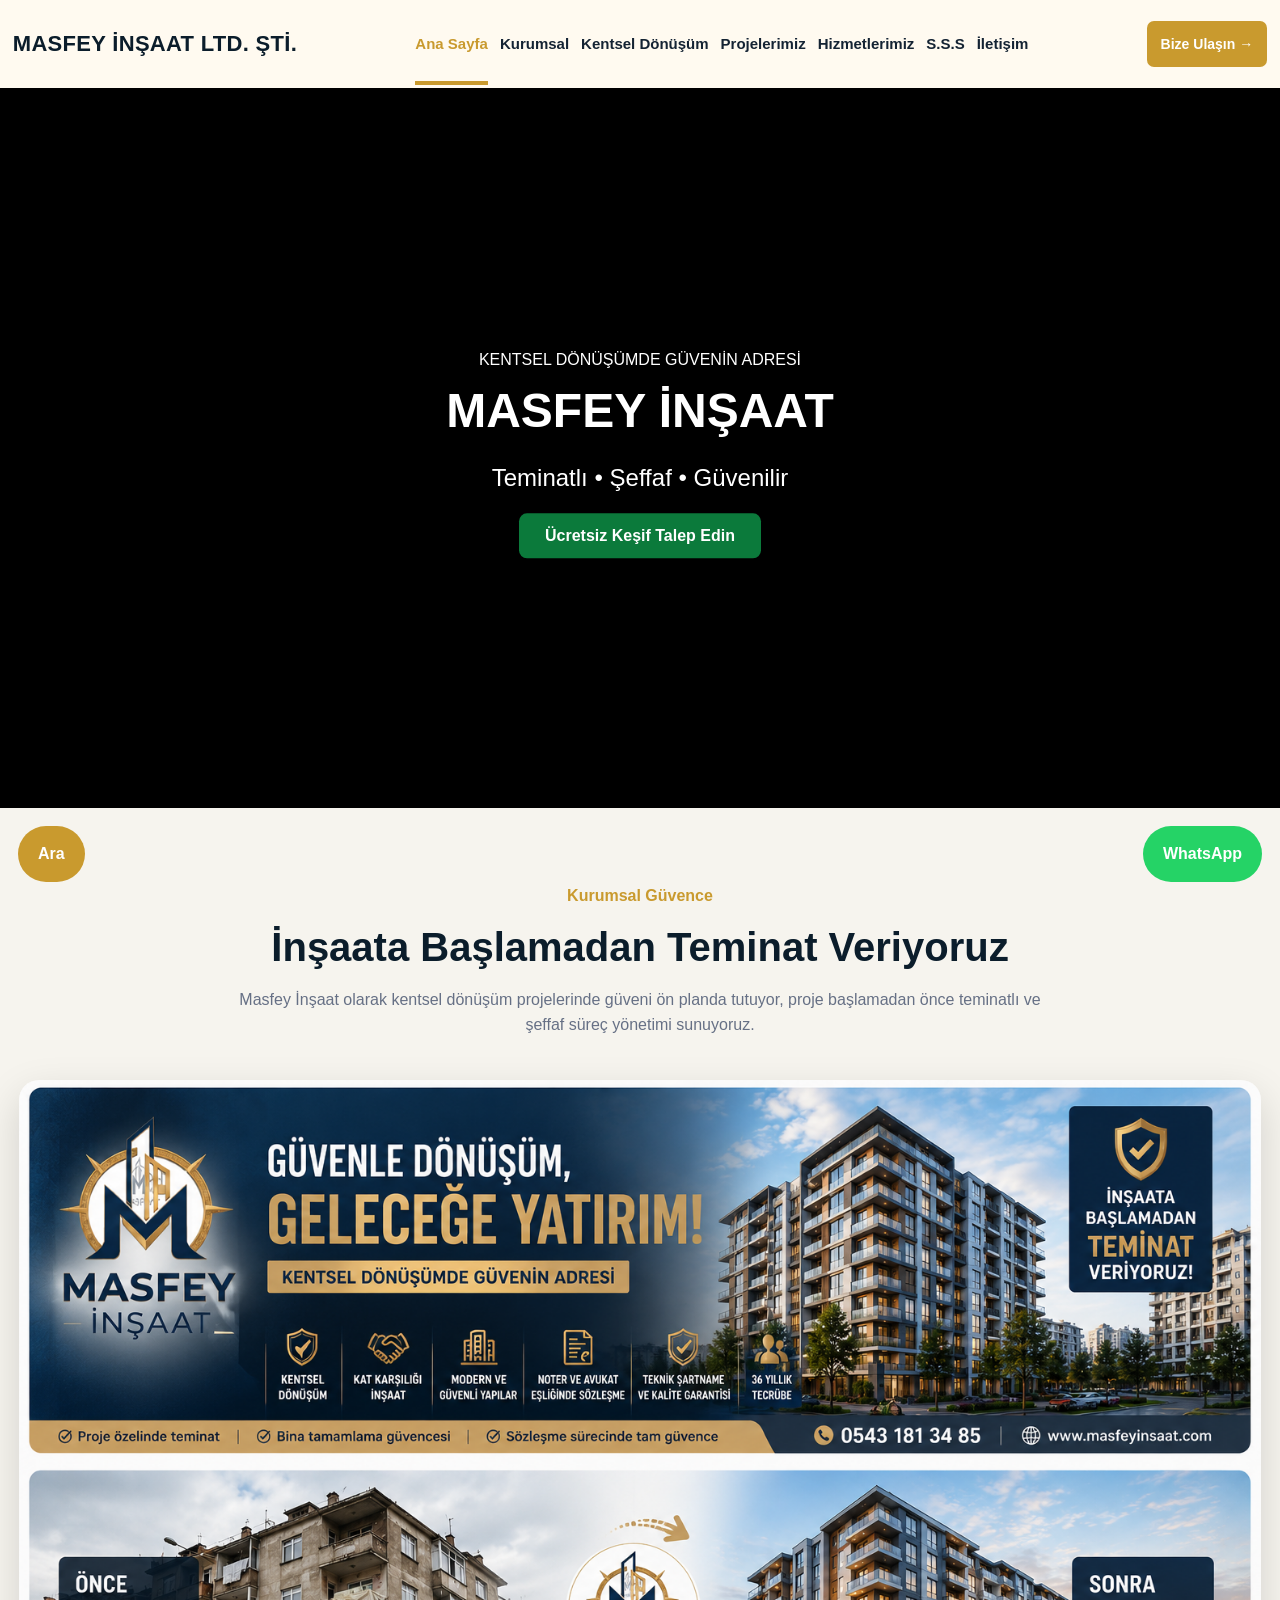
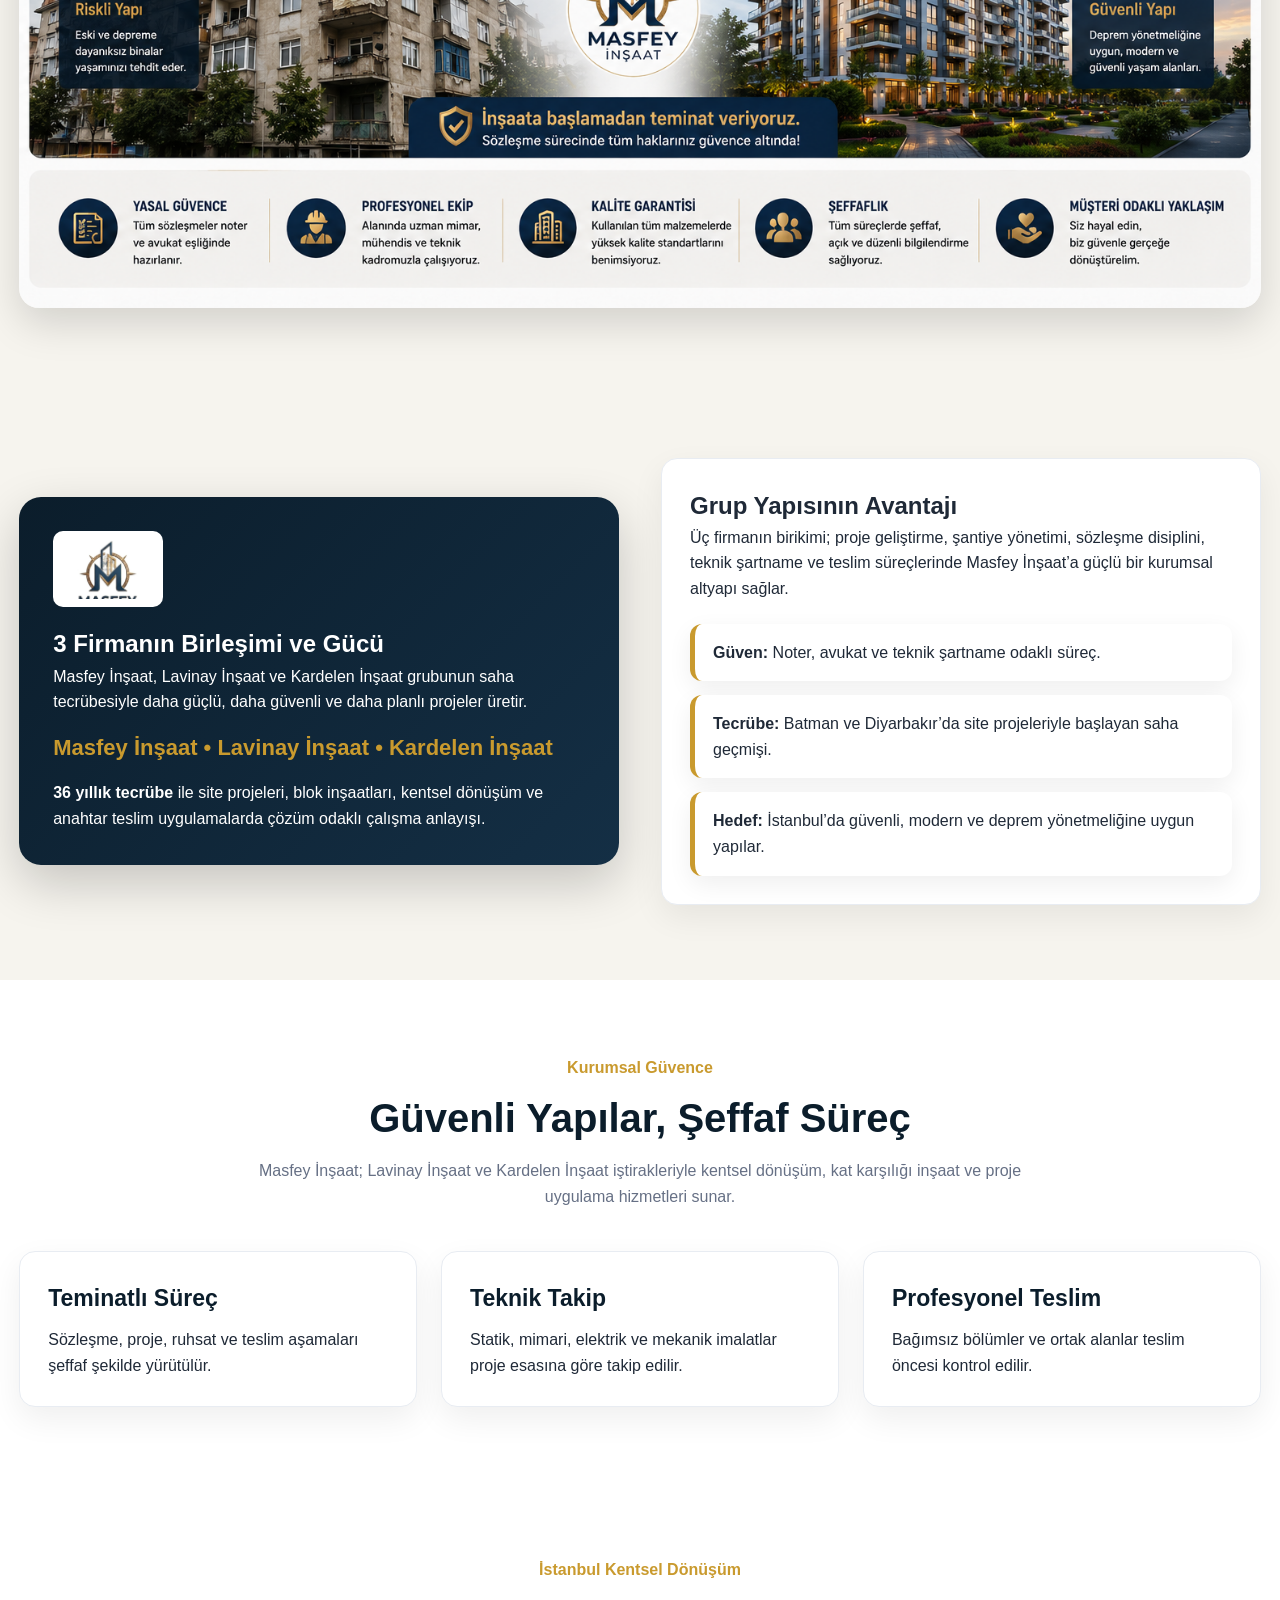
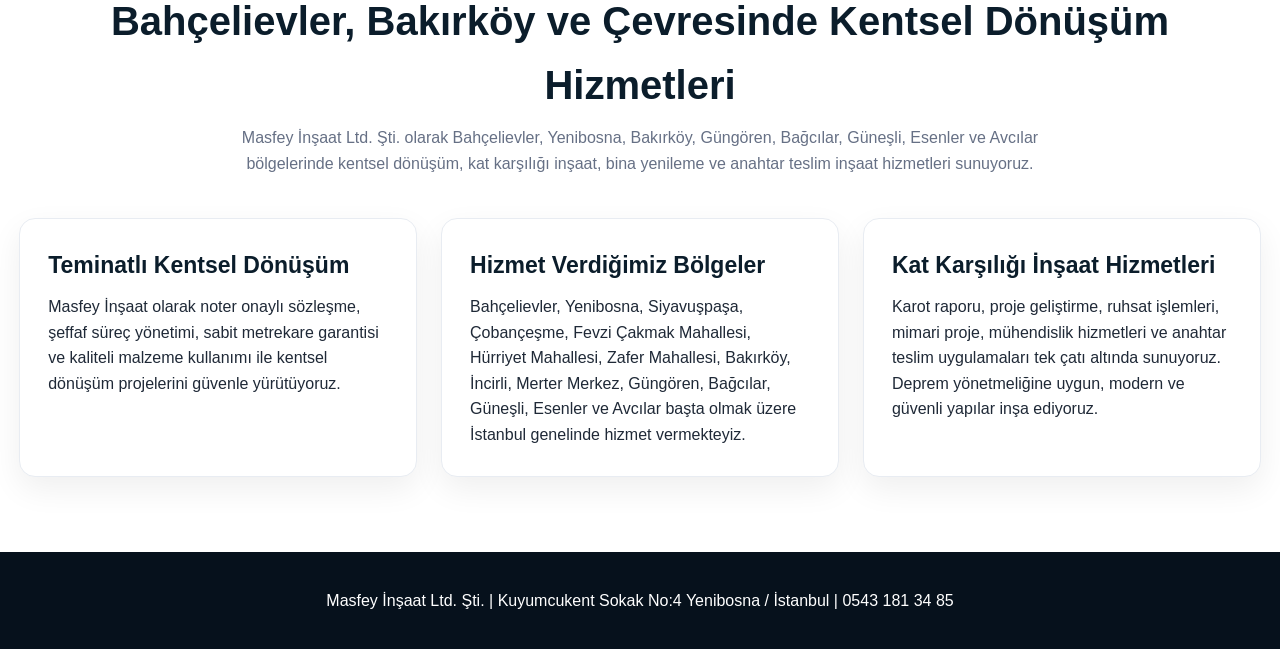
==== commit 88130682: "Update index.html" ====
--- a/index.html
+++ b/index.html
@@ -6,26 +6,7 @@
 
   <title>Bahçelievler, Bakırköy ve Çevresinde Kentsel Dönüşüm Hizmetleri Masfey İnşaat | İstanbul Kentsel Dönüşüm ve İnşaat Firması</title>
   <meta name="description" content="Masfey İnşaat Ltd. Şti. İstanbul'da kentsel dönüşüm, kat karşılığı inşaat, müteahhitlik, proje geliştirme ve anahtar teslim inşaat hizmetleri sunmaktadır.">
-<section class="section">
-  <div class="container">
-    <div class="section-title">
-      <span>Yerel Hizmet Bölgeleri</span>
-      <h2>Hizmet Verdiğimiz Bölgeler</h2>
-      <p>Masfey İnşaat olarak İstanbul Avrupa Yakası’nda kentsel dönüşüm, bina yenileme ve kat karşılığı inşaat hizmetleri sunuyoruz.</p>
-    </div>
-
-    <div class="cards">
-      <a class="card" href="bahcelievler-kentsel-donusum.html"><h3>Bahçelievler Kentsel Dönüşüm</h3><p>Siyavuşpaşa, Hürriyet, Zafer ve Fevzi Çakmak çevresi.</p></a>
-      <a class="card" href="yenibosna-kentsel-donusum.html"><h3>Yenibosna Kentsel Dönüşüm</h3><p>Çobançeşme, Kuyumcukent ve Yenibosna çevresi.</p></a>
-      <a class="card" href="bakirkoy-kentsel-donusum.html"><h3>Bakırköy Kentsel Dönüşüm</h3><p>İncirli, Kartaltepe ve Bakırköy çevresi.</p></a>
-      <a class="card" href="gungoren-kentsel-donusum.html"><h3>Güngören Kentsel Dönüşüm</h3><p>Merter ve Güngören çevresi.</p></a>
-      <a class="card" href="bagcilar-kentsel-donusum.html"><h3>Bağcılar Kentsel Dönüşüm</h3><p>Güneşli ve Bağcılar çevresi.</p></a>
-      <a class="card" href="esenler-kentsel-donusum.html"><h3>Esenler Kentsel Dönüşüm</h3><p>Esenler ve çevresinde bina yenileme.</p></a>
-      <a class="card" href="avcilar-kentsel-donusum.html"><h3>Avcılar Kentsel Dönüşüm</h3><p>Avcılar bölgesinde riskli yapı yenileme.</p></a>
-      <a class="card" href="istanbul-kentsel-donusum.html"><h3>İstanbul Kentsel Dönüşüm</h3><p>İstanbul genelinde teminatlı inşaat çözümleri.</p></a>
-    </div>
-  </div>
-</section>
+
   <link rel="canonical" href="https://www.masfeyinşaat.com/">
   <meta name="robots" content="index, follow">
 
--- a/style.css
+++ b/style.css
@@ -1,263 +1,639 @@
-<!doctype html>
-<html lang="tr">
-<head>
-  <meta charset="utf-8">
-  <meta name="viewport" content="width=device-width, initial-scale=1">
-
-  <title>Masfey İnşaat | İstanbul Kentsel Dönüşüm ve İnşaat Firması</title>
-  <meta name="description" content="Masfey İnşaat Ltd. Şti. İstanbul'da kentsel dönüşüm, kat karşılığı inşaat, müteahhitlik, proje geliştirme ve anahtar teslim inşaat hizmetleri sunmaktadır.">
-
-  <link rel="canonical" href="https://www.masfeyinşaat.com/">
-  <meta name="robots" content="index, follow">
-
-  <meta property="og:title" content="Masfey İnşaat | İstanbul Kentsel Dönüşüm ve İnşaat Firması">
-  <meta property="og:description" content="İstanbul'da kentsel dönüşüm, kat karşılığı inşaat ve anahtar teslim proje hizmetleri.">
-  <meta property="og:url" content="https://www.masfeyinşaat.com/">
-  <meta property="og:type" content="website">
-
-  <link rel="stylesheet" href="style.css">
-</head>
-
-<body>
-<header class="header">
-  <div class="container nav">
-    <div class="header-left">
-      <a class="company-title-menu" href="index.html">MASFEY İNŞAAT LTD. ŞTİ.</a>
-    </div>
-
-    <button class="menu-toggle" type="button" aria-label="Menüyü aç/kapat">☰</button>
-
-    <nav class="menu">
-      <a class="active" href="index.html">Ana Sayfa</a>
-      <a href="kurumsal.html">Kurumsal</a>
-      <a href="kentsel-donusum.html">Kentsel Dönüşüm</a>
-      <a href="projeler.html">Projelerimiz</a>
-      <a href="hizmetler.html">Hizmetlerimiz</a>
-      <a href="sss.html">S.S.S</a>
-      <a href="iletisim.html">İletişim</a>
-    </nav>
-
-    <a class="topbtn" href="iletisim.html">Bize Ulaşın →</a>
-  </div>
-</header>
-
-<section class="hero-video">
-  <video autoplay muted loop playsinline>
-    <source src="videoreklam-tanitim.mp4" type="video/mp4">
-  </video>
-
-  <div class="hero-video-yazi">
-    <span class="ust-baslik">KENTSEL DÖNÜŞÜMDE GÜVENİN ADRESİ</span>
-    <h1>MASFEY İNŞAAT</h1>
-    <p>Teminatlı • Şeffaf • Güvenilir</p>
-    <a href="tel:05431813485">Ücretsiz Keşif Talep Edin</a>
-  </div>
-</section>
-
-<section class="section gray">
-  <div class="container">
-    <div class="title">
-      <span>Kurumsal Güvence</span>
-      <h2>İnşaata Başlamadan Teminat Veriyoruz</h2>
-      <p>
-        Masfey İnşaat olarak kentsel dönüşüm projelerinde güveni ön planda tutuyor,
-        proje başlamadan önce teminatlı ve şeffaf süreç yönetimi sunuyoruz.
-      </p>
-    </div>
-
-    <img src="ana-sayfa-teminat.png"
-         alt="Masfey İnşaat Teminatlı Kentsel Dönüşüm"
-         style="width:100%;border-radius:20px;box-shadow:0 15px 40px rgba(0,0,0,.15);">
-  </div>
-</section>
-
-<section class="section gray">
-  <div class="container split">
-    <div class="group-power">
-      <img class="section-logo" src="logo.png" alt="Masfey İnşaat logo">
-      <h2>3 Firmanın Birleşimi ve Gücü</h2>
-      <p>
-        Masfey İnşaat, Lavinay İnşaat ve Kardelen İnşaat grubunun saha tecrübesiyle
-        daha güçlü, daha güvenli ve daha planlı projeler üretir.
-      </p>
-      <div class="companies">Masfey İnşaat • Lavinay İnşaat • Kardelen İnşaat</div>
-      <p>
-        <strong>36 yıllık tecrübe</strong> ile site projeleri, blok inşaatları,
-        kentsel dönüşüm ve anahtar teslim uygulamalarda çözüm odaklı çalışma anlayışı.
-      </p>
-    </div>
-
-    <div class="card">
-      <h2>Grup Yapısının Avantajı</h2>
-      <p>
-        Üç firmanın birikimi; proje geliştirme, şantiye yönetimi, sözleşme disiplini,
-        teknik şartname ve teslim süreçlerinde Masfey İnşaat’a güçlü bir kurumsal altyapı sağlar.
-      </p>
-      <div class="info-list">
-        <div><strong>Güven:</strong> Noter, avukat ve teknik şartname odaklı süreç.</div>
-        <div><strong>Tecrübe:</strong> Batman ve Diyarbakır’da site projeleriyle başlayan saha geçmişi.</div>
-        <div><strong>Hedef:</strong> İstanbul’da güvenli, modern ve deprem yönetmeliğine uygun yapılar.</div>
-      </div>
-    </div>
-  </div>
-</section>
-
-<section class="section">
-  <div class="container">
-    <div class="title">
-      <span>Kurumsal Güvence</span>
-      <h2>Güvenli Yapılar, Şeffaf Süreç</h2>
-      <p>
-        Masfey İnşaat; Lavinay İnşaat ve Kardelen İnşaat iştirakleriyle
-        kentsel dönüşüm, kat karşılığı inşaat ve proje uygulama hizmetleri sunar.
-      </p>
-    </div>
-
-    <div class="grid g3">
-      <div class="card">
-        <h3>Teminatlı Süreç</h3>
-        <p>Sözleşme, proje, ruhsat ve teslim aşamaları şeffaf şekilde yürütülür.</p>
-      </div>
-
-      <div class="card">
-        <h3>Teknik Takip</h3>
-        <p>Statik, mimari, elektrik ve mekanik imalatlar proje esasına göre takip edilir.</p>
-      </div>
-
-      <div class="card">
-        <h3>Profesyonel Teslim</h3>
-        <p>Bağımsız bölümler ve ortak alanlar teslim öncesi kontrol edilir.</p>
-      </div>
-    </div>
-  </div>
-</section>
-
-<section class="section">
-  <div class="container">
-    <div class="title">
-      <span>İstanbul Kentsel Dönüşüm</span>
-      <h2>Bahçelievler, Yenibosna, Bakırköy ve Çevresinde Kentsel Dönüşüm Hizmetleri</h2>
-      <p>
-        Masfey İnşaat Ltd. Şti. olarak Bahçelievler, Yenibosna, Bakırköy,
-        Güngören, Bağcılar, Güneşli, Esenler ve Avcılar bölgelerinde
-        kentsel dönüşüm, kat karşılığı inşaat, bina yenileme ve
-        anahtar teslim inşaat hizmetleri sunuyoruz.
-      </p>
-    </div>
-
-    <div class="grid g3">
-      <div class="card">
-        <h3>Teminatlı Kentsel Dönüşüm</h3>
-        <p>
-          Masfey İnşaat olarak noter onaylı sözleşme, şeffaf süreç yönetimi,
-          sabit metrekare garantisi ve kaliteli malzeme kullanımı ile
-          kentsel dönüşüm projelerini güvenle yürütüyoruz.
-        </p>
-      </div>
-
-      <div class="card">
-        <h3>Hizmet Verdiğimiz Bölgeler</h3>
-        <p>
-          Bahçelievler, Yenibosna, Siyavuşpaşa, Çobançeşme,
-          Fevzi Çakmak Mahallesi, Hürriyet Mahallesi,
-          Zafer Mahallesi, Bakırköy, İncirli,
-          Merter Merkez, Güngören, Bağcılar,
-          Güneşli, Esenler ve Avcılar başta olmak üzere
-          İstanbul genelinde hizmet vermekteyiz.
-        </p>
-      </div>
-
-      <div class="card">
-        <h3>Kat Karşılığı İnşaat Hizmetleri</h3>
-        <p>
-          Karot raporu, proje geliştirme, ruhsat işlemleri,
-          mimari proje, mühendislik hizmetleri ve
-          anahtar teslim uygulamaları tek çatı altında sunuyoruz.
-          Deprem yönetmeliğine uygun, modern ve güvenli yapılar inşa ediyoruz.
-        </p>
-      </div>
-    </div>
-  </div>
-</section>
-
-<section class="section gray">
-  <div class="container">
-    <div class="title">
-      <span>Hizmet Bölgelerimiz</span>
-      <h2>İstanbul'da Hizmet Verdiğimiz Bölgeler</h2>
-      <p>
-        Masfey İnşaat olarak kentsel dönüşüm, kat karşılığı inşaat ve bina yenileme
-        hizmetleri sunduğumuz bölgeler.
-      </p>
-    </div>
-
-    <div class="grid g3">
-      <a class="card" href="bahcelievler-kentsel-donusum.html">
-        <h3>Bahçelievler</h3>
-        <p>Siyavuşpaşa, Hürriyet, Zafer ve Fevzi Çakmak bölgeleri.</p>
-      </a>
-
-      <a class="card" href="yenibosna-kentsel-donusum.html">
-        <h3>Yenibosna</h3>
-        <p>Çobançeşme, Kuyumcukent ve Yenibosna çevresi.</p>
-      </a>
-
-      <a class="card" href="bakirkoy-kentsel-donusum.html">
-        <h3>Bakırköy</h3>
-        <p>İncirli, Kartaltepe ve Bakırköy çevresi.</p>
-      </a>
-
-      <a class="card" href="gungoren-kentsel-donusum.html">
-        <h3>Güngören</h3>
-        <p>Merter ve Güngören bölgesinde dönüşüm hizmetleri.</p>
-      </a>
-
-      <a class="card" href="bagcilar-kentsel-donusum.html">
-        <h3>Bağcılar</h3>
-        <p>Güneşli ve Bağcılar çevresinde bina yenileme.</p>
-      </a>
-
-      <a class="card" href="esenler-kentsel-donusum.html">
-        <h3>Esenler</h3>
-        <p>Kentsel dönüşüm ve kat karşılığı inşaat hizmetleri.</p>
-      </a>
-
-      <a class="card" href="gunesli-kentsel-donusum.html">
-        <h3>Güneşli</h3>
-        <p>Bina yenileme ve proje geliştirme hizmetleri.</p>
-      </a>
-
-      <a class="card" href="avcilar-kentsel-donusum.html">
-        <h3>Avcılar</h3>
-        <p>Riskli yapı yenileme ve dönüşüm projeleri.</p>
-      </a>
-
-      <a class="card" href="istanbul-kentsel-donusum.html">
-        <h3>İstanbul Geneli</h3>
-        <p>İstanbul genelinde teminatlı kentsel dönüşüm hizmetleri.</p>
-      </a>
-    </div>
-  </div>
-</section>
-
-<footer class="footer">
-  Masfey İnşaat Ltd. Şti. | Kuyumcukent Sokak No:4 Yenibosna / İstanbul | 0543 181 34 85
-</footer>
-
-<a class="float-call" href="tel:+905431813485">Ara</a>
-<a class="float-wa" href="https://wa.me/905431813485">WhatsApp</a>
-
-<script>
-document.addEventListener("DOMContentLoaded", function(){
-  const btn = document.querySelector(".menu-toggle");
-  if(btn){
-    btn.addEventListener("click", function(){
-      document.body.classList.toggle("menu-open");
-    });
-  }
-});
-</script>
-
-<script src="script.js"></script>
-</body>
-</html>
+
+:root{--dark:#0b1d2b;--gold:#c99a2e;--soft:#f6f4ee;--muted:#667085}
+*{box-sizing:border-box;margin:0;padding:0}body{font-family:Arial,Helvetica,sans-serif;color:#1f2937;line-height:1.6;background:#fff}a{text-decoration:none;color:inherit}img{max-width:100%;display:block}.container{width:min(1380px,97%);margin:auto}
+.header{background:#fff;position:sticky;top:0;z-index:50;box-shadow:0 5px 22px #0001}.nav{min-height:124px;display:flex;align-items:center;justify-content:space-between;gap:12px}.brand img{width:245px;height:125px;object-fit:contain;flex-shrink:0}.menu{display:flex;align-items:center;gap:15px;font-weight:900;color:#1d2a36;white-space:nowrap;flex-wrap:nowrap}.menu a{padding:45px 0;border-bottom:4px solid transparent;font-size:17px;white-space:nowrap}.menu a:hover,.menu .active{color:var(--gold);border-color:var(--gold)}.topbtn{background:var(--gold);color:#fff;padding:15px 17px;border-radius:7px;font-weight:900;white-space:nowrap;font-size:16px}
+.hero{min-height:635px;background:center/cover no-repeat;position:relative;color:white;display:flex;align-items:center}.hero:before{content:"";position:absolute;inset:0;background:linear-gradient(90deg,#000b,#0007,#0001)}.hero .container{width:min(1380px,97%);margin:auto}.kicker{font-weight:900;letter-spacing:8px;text-transform:uppercase}.hero h1,.hero h2{font-size:66px;line-height:1.05;margin:14px 0}.hero p{font-size:21px;max-width:820px}.btn{display:inline-block;background:var(--gold);color:#fff;padding:15px 24px;border-radius:7px;font-weight:900;margin-top:22px}.btn.dark{background:var(--dark)}
+.section{padding:75px 0}.gray{background:var(--soft)}.title{text-align:center;margin-bottom:42px}.title span{color:var(--gold);font-weight:900}.title h2{color:var(--dark);font-size:40px;margin-top:6px}.title p{color:var(--muted);max-width:820px;margin:8px auto}.grid{display:grid;gap:24px}.g2{grid-template-columns:repeat(2,1fr)}.g3{grid-template-columns:repeat(3,1fr)}.card{background:white;border:1px solid #e8ecf2;border-radius:16px;padding:28px;box-shadow:0 12px 32px #0001}.card h3{font-size:23px;color:var(--dark);margin-bottom:10px}.split{display:grid;grid-template-columns:1fr 1fr;gap:42px;align-items:center}.photo{border-radius:18px;overflow:hidden;box-shadow:0 16px 42px #0003}.check{border-left:5px solid var(--gold);background:#fff;padding:14px 18px;margin:10px 0;border-radius:10px;font-weight:800}
+.doc-card{display:flex;gap:22px;align-items:center;background:white;border:1px solid #e5e7eb;border-radius:18px;padding:26px;box-shadow:0 12px 32px #0001}.doc-icon{width:76px;height:76px;background:var(--dark);color:white;border-radius:16px;display:flex;align-items:center;justify-content:center;font-size:30px;font-weight:900}.doc-card h3{font-size:24px;color:var(--dark)}.doc-card p{color:var(--muted)}
+.project-grid{display:grid;grid-template-columns:repeat(3,1fr);gap:24px}.project{background:white;border-radius:18px;overflow:hidden;box-shadow:0 12px 32px #0002}.project img{height:300px;width:100%;object-fit:cover}.project div{padding:21px}.timeline{max-width:940px;margin:auto;display:grid;gap:16px}.step{display:grid;grid-template-columns:66px 1fr;gap:16px;background:#fff;padding:18px;border-radius:15px;box-shadow:0 8px 24px #0001}.num{background:var(--gold);color:#fff;border-radius:50%;width:52px;height:52px;display:flex;align-items:center;justify-content:center;font-weight:900}
+details{background:white;border:1px solid #e8ecf2;border-radius:14px;padding:18px;box-shadow:0 7px 22px #0001;margin:12px 0}summary{font-weight:900;color:var(--dark)}.formgrid{display:grid;grid-template-columns:1fr 1fr;gap:14px}input,select,textarea{padding:14px;border:1px solid #ddd;border-radius:9px;font-size:15px;width:100%}textarea{grid-column:span 2;min-height:120px}.contactbox{background:var(--dark);color:white;border-radius:18px;padding:30px}.map{width:100%;height:380px;border:0;border-radius:18px}.footer{background:#06111c;color:white;padding:36px 0;text-align:center}.float-wa{position:fixed;right:18px;bottom:18px;background:#25d366;color:#fff;padding:15px 20px;border-radius:50px;font-weight:900}.float-call{position:fixed;left:18px;bottom:18px;background:var(--gold);color:#fff;padding:15px 20px;border-radius:50px;font-weight:900}
+@media(max-width:980px){.nav{min-height:124px;display:flex;align-items:center;justify-content:space-between;gap:12px}.brand img{width:245px;height:125px;object-fit:contain;flex-shrink:0}.menu{display:flex;align-items:center;gap:15px;font-weight:900;color:#1d2a36;white-space:nowrap;flex-wrap:nowrap}.menu a{padding:45px 0;border-bottom:4px solid transparent;font-size:17px;white-space:nowrap}.topbtn{background:var(--gold);color:#fff;padding:15px 17px;border-radius:7px;font-weight:900;white-space:nowrap;font-size:16px}.hero{text-align:center;min-height:540px}.hero h1,.hero h2{font-size:38px}.g2,.g3,.split,.project-grid{display:grid;grid-template-columns:repeat(3,1fr);gap:24px}.formgrid{grid-template-columns:1fr}textarea{grid-column:span 1}.doc-card{display:block;text-align:center}.doc-icon{margin:0 auto 14px}}
+
+
+.brand{display:flex;align-items:center;justify-content:flex-start;gap:0;min-width:190px;flex-shrink:0;margin-top:-10px}
+.brand-title{display:none!important}
+.brand-title strong{display:none!important}
+.brand-title small{display:none!important}
+.group-power{background:linear-gradient(135deg,#0b1d2b,#142f45);color:white;border-radius:22px;padding:34px;box-shadow:0 18px 50px #0003}
+.group-power h3{font-size:32px;margin-bottom:10px;color:white}
+.group-power .companies{font-size:22px;color:var(--gold);font-weight:900;margin:15px 0}
+.info-list{display:grid;gap:14px;margin-top:22px}
+.info-list div{background:#fff;border-left:5px solid var(--gold);border-radius:12px;padding:16px 18px;box-shadow:0 8px 25px #0001}
+.process-grid{display:grid;grid-template-columns:repeat(2,1fr);gap:22px}
+.process-card{background:white;border-radius:18px;padding:26px;border:1px solid #e8ecf2;box-shadow:0 10px 30px #0001}
+.process-card h3{color:var(--dark);font-size:22px;margin-bottom:10px}
+.faq-grid{max-width:1050px;margin:auto}
+.faq-grid details{padding:22px 24px}
+@media(max-width:980px){
+.brand{display:flex;align-items:center;justify-content:flex-start;gap:0;min-width:190px;flex-shrink:0;margin-top:-10px}
+.brand-title strong{display:none!important}
+.brand-title small{display:none!important}
+.process-grid{grid-template-columns:1fr}
+}
+
+
+.brand-title strong::after{content:" LTD. ŞTİ.";font-size:22px;font-weight:800}
+.brand-title small{display:none!important}
+.service-process-image{margin-top:34px;border-radius:18px;overflow:hidden;box-shadow:0 18px 44px #0002}
+.service-process-image img{width:100%;height:auto;display:block}
+@media(max-width:1100px){
+  .nav{min-height:124px;display:flex;align-items:center;justify-content:space-between;gap:12px}
+  .brand{display:flex;align-items:center;justify-content:flex-start;gap:0;min-width:190px;flex-shrink:0;margin-top:-10px}
+  .brand img{width:245px;height:125px;object-fit:contain;flex-shrink:0}
+  .menu{display:flex;align-items:center;gap:15px;font-weight:900;color:#1d2a36;white-space:nowrap;flex-wrap:nowrap}
+  .menu a{padding:45px 0;border-bottom:4px solid transparent;font-size:17px;white-space:nowrap}
+}
+
+
+.brand-title{display:none!important}
+.brand-title strong::after{content:""!important}
+@media(max-width:1100px){
+  .nav{min-height:124px;display:flex;align-items:center;justify-content:space-between;gap:12px}
+  .brand{display:flex;align-items:center;justify-content:flex-start;gap:0;min-width:190px;flex-shrink:0;margin-top:-10px}
+  .brand img{width:245px;height:125px;object-fit:contain;flex-shrink:0}
+  .menu{display:flex;align-items:center;gap:15px;font-weight:900;color:#1d2a36;white-space:nowrap;flex-wrap:nowrap}
+  .menu a{padding:45px 0;border-bottom:4px solid transparent;font-size:17px;white-space:nowrap}
+}
+
+
+.project-category{margin:55px 0 22px;border-left:6px solid var(--gold);padding-left:18px}
+.project-category h2{font-size:34px;color:var(--dark)}
+.project-category p{color:var(--muted);max-width:820px}
+@media(max-width:1200px){
+  .nav{min-height:124px;display:flex;align-items:center;justify-content:space-between;gap:12px}
+  .brand{display:flex;align-items:center;justify-content:flex-start;gap:0;min-width:190px;flex-shrink:0;margin-top:-10px}
+  .brand img{width:245px;height:125px;object-fit:contain;flex-shrink:0}
+  .menu{display:flex;align-items:center;gap:15px;font-weight:900;color:#1d2a36;white-space:nowrap;flex-wrap:nowrap}
+  .menu a{padding:45px 0;border-bottom:4px solid transparent;font-size:17px;white-space:nowrap}
+  .topbtn{background:var(--gold);color:#fff;padding:15px 17px;border-radius:7px;font-weight:900;white-space:nowrap;font-size:16px}
+}
+
+
+.company-title-menu{font-size:24px;font-weight:900;color:var(--dark);white-space:nowrap;letter-spacing:.3px;margin-right:4px}
+.header-left{display:flex;align-items:center;gap:10px;flex-shrink:0}
+.project-category{
+  margin:55px 0 22px;
+  border-left:6px solid var(--gold);
+  padding-left:18px;
+}
+.project-category h2{
+  font-size:34px;
+  color:var(--dark);
+}
+.project-category p{
+  color:var(--muted);
+  max-width:820px;
+}
+@media(max-width:1250px){
+  .nav{min-height:124px;display:flex;align-items:center;justify-content:space-between;gap:12px}
+  .header-left{display:flex;align-items:center;gap:10px;flex-shrink:0}
+  .brand{display:flex;align-items:center;justify-content:flex-start;gap:0;min-width:190px;flex-shrink:0;margin-top:-10px}
+  .brand img{width:245px;height:125px;object-fit:contain;flex-shrink:0}
+  .company-title-menu{font-size:24px;font-weight:900;color:var(--dark);white-space:nowrap;letter-spacing:.3px;margin-right:4px}
+  .menu{display:flex;align-items:center;gap:15px;font-weight:900;color:#1d2a36;white-space:nowrap;flex-wrap:nowrap}
+  .menu a{padding:45px 0;border-bottom:4px solid transparent;font-size:17px;white-space:nowrap}
+  .topbtn{background:var(--gold);color:#fff;padding:15px 17px;border-radius:7px;font-weight:900;white-space:nowrap;font-size:16px}
+}
+
+.hizmetler-tek-gorsel{background:#f6f4ee;padding:70px 0}
+.hizmetler-tek-gorsel .single-img{border-radius:18px;overflow:hidden;box-shadow:0 18px 45px #0002;background:white}
+.hizmetler-tek-gorsel img{width:100%;height:auto;display:block}
+@media(max-width:1250px){
+  .nav{display:block;text-align:center;padding:10px 0}
+  .header-left{justify-content:center}
+  .brand{justify-content:center;min-width:auto;margin-top:0}
+  .brand img{width:245px;height:auto;margin:auto}
+  .company-title-menu{font-size:22px;margin:4px 0 8px 0}
+  .menu{justify-content:center;flex-wrap:wrap;gap:13px}
+  .menu a{padding:6px 0;font-size:17px}
+  .topbtn{display:inline-block;margin-top:8px}
+}
+
+
+
+/* === MASFEY SADE SON DÜZELTME: SADECE MENÜ + OKUNAKLI GÖRSEL YAZILARI === */
+
+.header{
+  background:#fffaf0!important;
+  position:sticky!important;
+  top:0!important;
+  z-index:9999!important;
+  box-shadow:0 5px 20px rgba(0,0,0,.10)!important;
+}
+
+.nav{
+  width:min(1420px,98%)!important;
+  margin:auto!important;
+  min-height:104px!important;
+  display:flex!important;
+  align-items:center!important;
+  justify-content:flex-start!important;
+  gap:14px!important;
+  padding:0!important;
+}
+
+.header-left{
+  display:flex!important;
+  align-items:center!important;
+  gap:12px!important;
+  flex:0 0 auto!important;
+}
+
+.brand{
+  display:flex!important;
+  align-items:center!important;
+  margin:0!important;
+  padding:0!important;
+  min-width:auto!important;
+}
+
+.brand img{
+  width:132px!important;
+  height:94px!important;
+  object-fit:contain!important;
+  display:block!important;
+}
+
+.brand-title,
+.brand-title strong,
+.brand-title small{
+  display:none!important;
+}
+
+.company-title-menu{
+  display:block!important;
+  font-size:25px!important;
+  font-weight:900!important;
+  color:#0b1d2b!important;
+  white-space:nowrap!important;
+  letter-spacing:.2px!important;
+  margin-right:8px!important;
+}
+
+.menu{
+  display:flex!important;
+  align-items:center!important;
+  justify-content:flex-start!important;
+  gap:15px!important;
+  flex-wrap:nowrap!important;
+  white-space:nowrap!important;
+  margin:0!important;
+  padding:0!important;
+  flex:1 1 auto!important;
+  min-width:0!important;
+}
+
+.menu a{
+  display:inline-block!important;
+  padding:40px 0 36px 0!important;
+  border-bottom:4px solid transparent!important;
+  font-size:16.5px!important;
+  line-height:1!important;
+  font-weight:900!important;
+  color:#142333!important;
+  white-space:nowrap!important;
+}
+
+.menu a:hover,
+.menu a.active{
+  color:var(--gold)!important;
+  border-color:var(--gold)!important;
+}
+
+.topbtn{
+  display:inline-flex!important;
+  align-items:center!important;
+  justify-content:center!important;
+  background:var(--gold)!important;
+  color:#fff!important;
+  padding:14px 15px!important;
+  border-radius:7px!important;
+  font-weight:900!important;
+  font-size:15.5px!important;
+  white-space:nowrap!important;
+  margin-left:8px!important;
+  flex:0 0 auto!important;
+}
+
+/* Görsel üstü yazılar: tüm sayfalarda okunur */
+.hero{
+  position:relative!important;
+  min-height:620px!important;
+  display:flex!important;
+  align-items:center!important;
+  background-size:cover!important;
+  background-position:center!important;
+  overflow:hidden!important;
+}
+
+.hero:before{
+  content:""!important;
+  position:absolute!important;
+  inset:0!important;
+  background:linear-gradient(90deg,rgba(0,0,0,.82) 0%,rgba(0,0,0,.60) 38%,rgba(0,0,0,.22) 100%)!important;
+  z-index:0!important;
+}
+
+.hero .container{
+  position:relative!important;
+  z-index:2!important;
+  width:min(780px,92%)!important;
+  margin-left:max(4%,calc((100vw - 1320px)/2))!important;
+  margin-right:auto!important;
+  padding:30px 34px!important;
+  background:rgba(0,0,0,.48)!important;
+  border-left:6px solid var(--gold)!important;
+  border-radius:0 18px 18px 0!important;
+  box-shadow:0 18px 55px rgba(0,0,0,.45)!important;
+}
+
+.hero .container:after{
+  display:none!important;
+}
+
+.hero .kicker,
+.hero h1,
+.hero h2,
+.hero p{
+  color:#fff!important;
+  opacity:1!important;
+  text-shadow:0 3px 14px rgba(0,0,0,.95)!important;
+}
+
+.hero .kicker{
+  font-size:16px!important;
+  letter-spacing:6px!important;
+  font-weight:900!important;
+}
+
+.hero h1,
+.hero h2{
+  font-size:58px!important;
+  line-height:1.05!important;
+  font-weight:900!important;
+  margin:12px 0!important;
+}
+
+.hero p{
+  font-size:20px!important;
+  line-height:1.45!important;
+  font-weight:800!important;
+}
+
+/* Hizmetler tek görsel alanında panel uygulanmasın */
+.hizmetler-tek-gorsel .container{
+  width:min(1220px,92%)!important;
+  margin:auto!important;
+  padding:0!important;
+  background:transparent!important;
+  border-left:0!important;
+  border-radius:0!important;
+  box-shadow:none!important;
+}
+
+@media(max-width:1180px){
+  .nav{
+    display:block!important;
+    text-align:center!important;
+    padding:8px 0!important;
+    min-height:auto!important;
+  }
+  .header-left{
+    justify-content:center!important;
+  }
+  .brand img{
+    width:125px!important;
+    height:auto!important;
+    margin:auto!important;
+  }
+  .company-title-menu{
+    font-size:22px!important;
+    margin:4px 0 8px 0!important;
+  }
+  .menu{
+    justify-content:center!important;
+    flex-wrap:wrap!important;
+    gap:13px!important;
+  }
+  .menu a{
+    padding:6px 0!important;
+    font-size:16px!important;
+  }
+  .topbtn{
+    display:inline-flex!important;
+    margin:9px auto 0 auto!important;
+  }
+  .hero{
+    min-height:520px!important;
+  }
+  .hero .container{
+    width:92%!important;
+    margin:auto!important;
+    padding:25px 22px!important;
+    border-radius:16px!important;
+  }
+  .hero h1,
+  .hero h2{
+    font-size:38px!important;
+  }
+  .hero p{
+    font-size:17px!important;
+  }
+}
+
+
+/* === MASFEY HEADER LOGOSUZ + MOBIL MENÜ NET DÜZELTME === */
+.header{
+  background:#fffaf0!important;
+  position:sticky!important;
+  top:0!important;
+  z-index:9999!important;
+  box-shadow:0 5px 20px rgba(0,0,0,.10)!important;
+}
+
+.nav{
+  width:min(1500px,96%)!important;
+  min-height:88px!important;
+  margin:auto!important;
+  display:flex!important;
+  align-items:center!important;
+  justify-content:space-between!important;
+  gap:18px!important;
+  padding:0!important;
+}
+
+.header-left{
+  display:flex!important;
+  align-items:center!important;
+  flex:0 0 auto!important;
+  min-width:0!important;
+}
+
+.company-title-menu{
+  display:block!important;
+  font-size:26px!important;
+  font-weight:900!important;
+  color:#0b1d2b!important;
+  white-space:nowrap!important;
+  letter-spacing:.3px!important;
+  margin:0!important;
+  line-height:1.1!important;
+}
+
+.brand{display:none!important;}
+.brand img{display:none!important;}
+
+.menu-toggle{
+  display:none!important;
+}
+
+.menu{
+  display:flex!important;
+  align-items:center!important;
+  justify-content:center!important;
+  gap:18px!important;
+  flex:1 1 auto!important;
+  min-width:0!important;
+  margin:0!important;
+  padding:0!important;
+  white-space:nowrap!important;
+}
+
+.menu a{
+  display:inline-flex!important;
+  align-items:center!important;
+  padding:33px 0 30px!important;
+  border-bottom:4px solid transparent!important;
+  font-size:16.5px!important;
+  line-height:1!important;
+  font-weight:900!important;
+  color:#142333!important;
+  white-space:nowrap!important;
+}
+
+.menu a:hover,
+.menu a.active,
+.menu .active{
+  color:var(--gold)!important;
+  border-color:var(--gold)!important;
+}
+
+.topbtn{
+  display:inline-flex!important;
+  align-items:center!important;
+  justify-content:center!important;
+  background:var(--gold)!important;
+  color:#fff!important;
+  padding:14px 18px!important;
+  border-radius:7px!important;
+  font-weight:900!important;
+  font-size:15.5px!important;
+  white-space:nowrap!important;
+  flex:0 0 auto!important;
+  margin:0!important;
+}
+
+.section-logo{
+  width:110px!important;
+  height:auto!important;
+  display:block!important;
+  background:#fff!important;
+  border-radius:10px!important;
+  padding:8px!important;
+  margin:0 0 18px 0!important;
+}
+
+.hero .container{
+  background:rgba(0,0,0,.38)!important;
+}
+
+@media(max-width:1280px){
+  .nav{width:min(1500px,98%)!important; gap:12px!important;}
+  .company-title-menu{font-size:22px!important;}
+  .menu{gap:12px!important;}
+  .menu a{font-size:15px!important;}
+  .topbtn{font-size:14px!important; padding:12px 14px!important;}
+}
+
+@media(max-width:900px){
+  .nav{
+    width:100%!important;
+    min-height:86px!important;
+    display:flex!important;
+    align-items:center!important;
+    justify-content:space-between!important;
+    padding:0 22px!important;
+    position:relative!important;
+  }
+
+  .company-title-menu{
+    font-size:22px!important;
+    white-space:normal!important;
+    max-width:260px!important;
+  }
+
+  .menu-toggle{
+    display:flex!important;
+    align-items:center!important;
+    justify-content:center!important;
+    width:54px!important;
+    height:54px!important;
+    background:transparent!important;
+    border:0!important;
+    color:#111!important;
+    font-size:44px!important;
+    line-height:1!important;
+    cursor:pointer!important;
+    z-index:10001!important;
+  }
+
+  .topbtn{display:none!important;}
+
+  .menu{
+    display:none!important;
+  }
+
+  body.menu-open .menu{
+    display:block!important;
+    position:absolute!important;
+    top:100%!important;
+    left:0!important;
+    right:0!important;
+    width:100%!important;
+    background:#fff!important;
+    z-index:10000!important;
+    box-shadow:0 14px 28px rgba(0,0,0,.16)!important;
+    border-top:1px solid #eee!important;
+  }
+
+  body.menu-open .menu a{
+    display:block!important;
+    width:100%!important;
+    padding:22px 28px!important;
+    border-bottom:1px solid #eee!important;
+    border-left:0!important;
+    font-size:26px!important;
+    font-weight:400!important;
+    line-height:1.25!important;
+    color:#111!important;
+    text-align:left!important;
+  }
+
+  body.menu-open .menu a.active,
+  body.menu-open .menu .active{
+    color:#111!important;
+    border-color:#eee!important;
+  }
+
+  body.menu-open .menu-toggle{
+    font-size:0!important;
+  }
+
+  body.menu-open .menu-toggle:before{
+    content:"×";
+    font-size:58px!important;
+    line-height:1!important;
+    font-weight:300!important;
+  }
+
+  .hero{
+    min-height:640px!important;
+    text-align:center!important;
+    align-items:center!important;
+  }
+
+  .hero .container{
+    width:92%!important;
+    margin:auto!important;
+    padding:28px 20px!important;
+    border-radius:18px!important;
+    border-left:5px solid var(--gold)!important;
+    background:rgba(0,0,0,.52)!important;
+  }
+
+  .hero h1,.hero h2{font-size:46px!important;}
+  .hero p{font-size:20px!important;}
+  .hero .kicker{font-size:17px!important; letter-spacing:8px!important;}
+
+  .g2,.g3,.split,.project-grid,.process-grid{
+    grid-template-columns:1fr!important;
+  }
+
+  .project img{height:auto!important;}
+  .float-call,.float-wa{padding:12px 18px!important; font-size:17px!important; z-index:9999!important;}
+}
+
+@media(max-width:520px){
+  .nav{min-height:78px!important; padding:0 18px!important;}
+  .company-title-menu{font-size:19px!important; max-width:230px!important;}
+  .menu-toggle{font-size:40px!important; width:50px!important; height:50px!important;}
+  body.menu-open .menu a{font-size:24px!important; padding:21px 26px!important;}
+  .hero{min-height:610px!important;}
+  .hero h1,.hero h2{font-size:42px!important;}
+  .hero p{font-size:18px!important;}
+  .hero .kicker{font-size:15px!important; letter-spacing:7px!important;}
+}
+.hero-video {
+  position: relative;
+  width: 100%;
+  height: 80vh;
+  overflow: hidden;
+  background: #000;
+}
+
+.hero-video video {
+  width: 100%;
+  height: 100%;
+  object-fit: cover;
+}
+
+.hero-video::after {
+  content: "";
+  position: absolute;
+  inset: 0;
+  background: rgba(0,0,0,0.35);
+}
+
+.hero-video-yazi {
+  position: absolute;
+  z-index: 2;
+  top: 50%;
+  left: 50%;
+  transform: translate(-50%, -50%);
+  text-align: center;
+  color: #fff;
+  width: 90%;
+}
+
+.hero-video-yazi h1 {
+  font-size: 48px;
+  margin-bottom: 10px;
+}
+
+.hero-video-yazi p {
+  font-size: 24px;
+  margin-bottom: 25px;
+}
+
+.hero-video-yazi a {
+  background: #0b7a3b;
+  color: #fff;
+  padding: 14px 26px;
+  border-radius: 8px;
+  text-decoration: none;
+  font-weight: bold;
+}
+
+@media (max-width: 768px) {
+  .hero-video {
+    height: 55vh;
+  }
+
+  .hero-video-yazi h1 {
+    font-size: 30px;
+  }
+
+  .hero-video-yazi p {
+    font-size: 18px;
+  }
+}
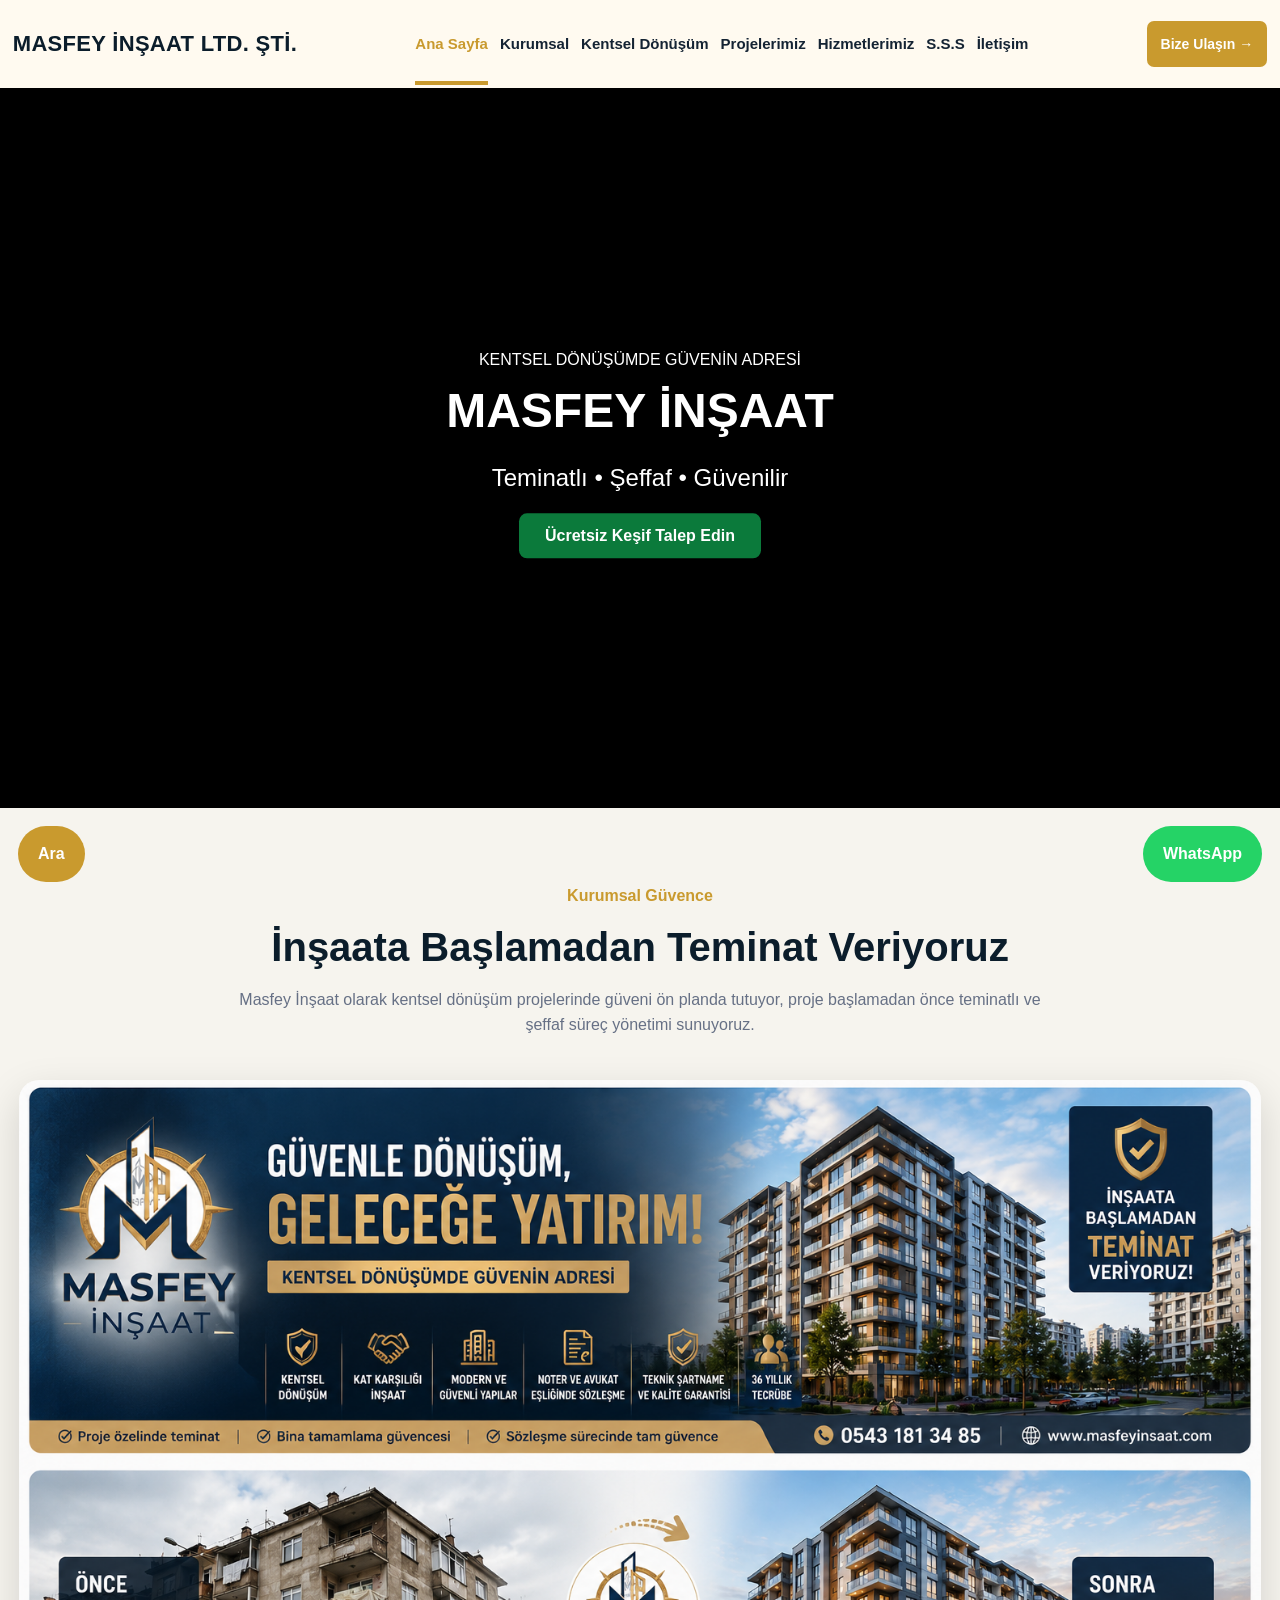
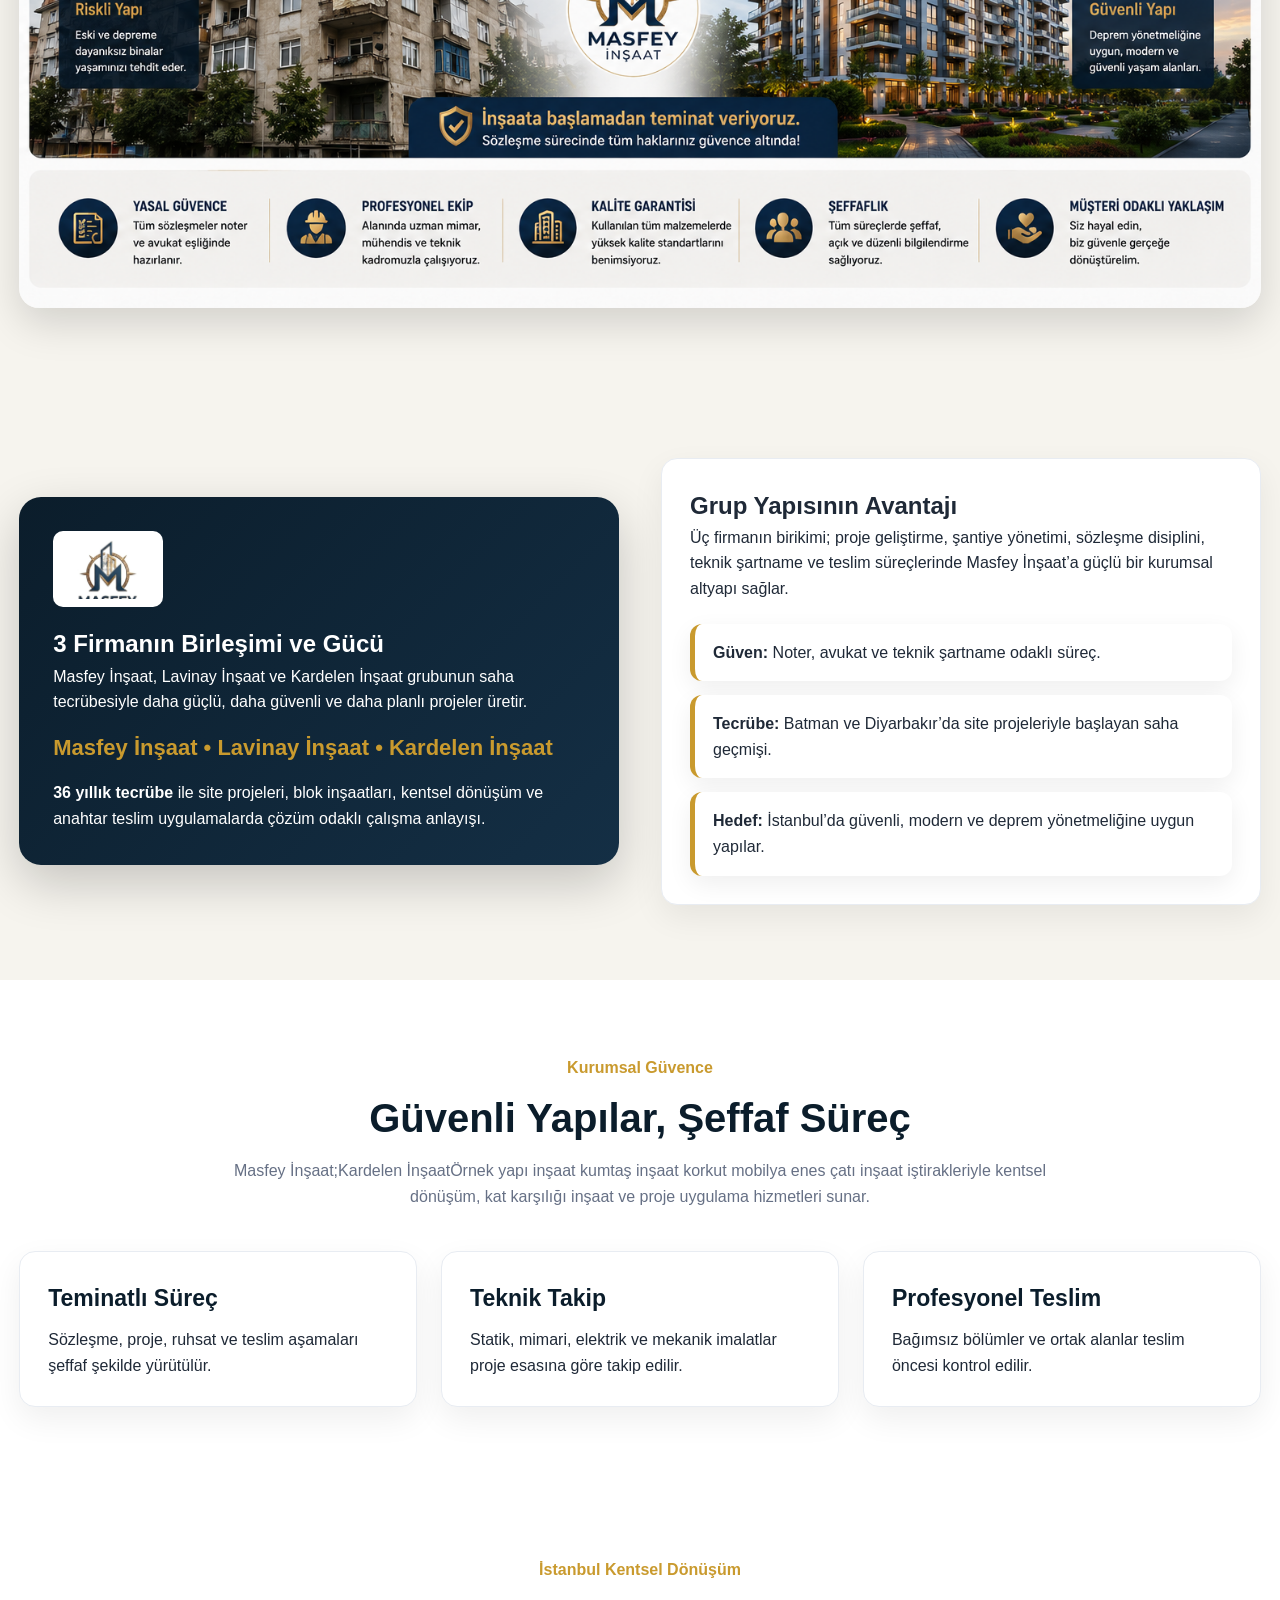
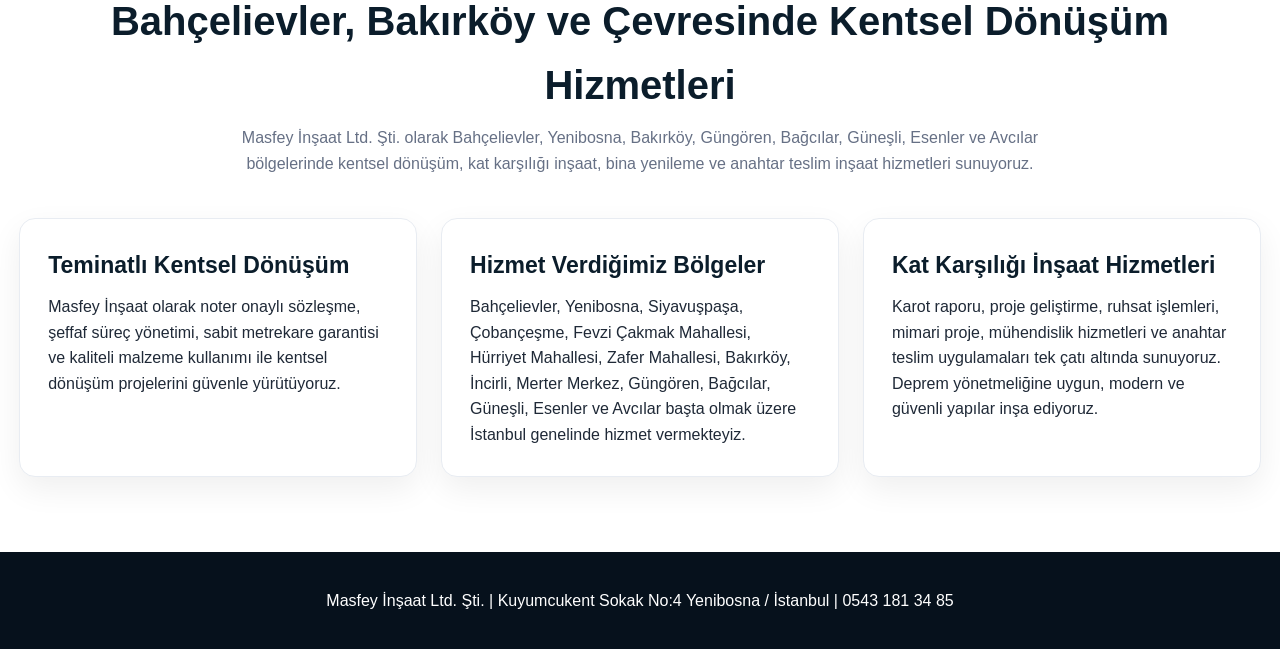
==== commit df51e8ab: "Update index.html" ====
--- a/index.html
+++ b/index.html
@@ -105,7 +105,7 @@
     <div class="title">
       <span>Kurumsal Güvence</span>
       <h2>Güvenli Yapılar, Şeffaf Süreç</h2>
-      <p>Masfey İnşaat; Lavinay İnşaat ve Kardelen İnşaat iştirakleriyle kentsel dönüşüm, kat karşılığı inşaat ve proje uygulama hizmetleri sunar.</p>
+      <p>Masfey İnşaat;Kardelen İnşaatÖrnek yapı inşaat kumtaş inşaat korkut mobilya enes çatı inşaat  iştirakleriyle kentsel dönüşüm, kat karşılığı inşaat ve proje uygulama hizmetleri sunar.</p>
     </div>
 
     <div class="grid g3">
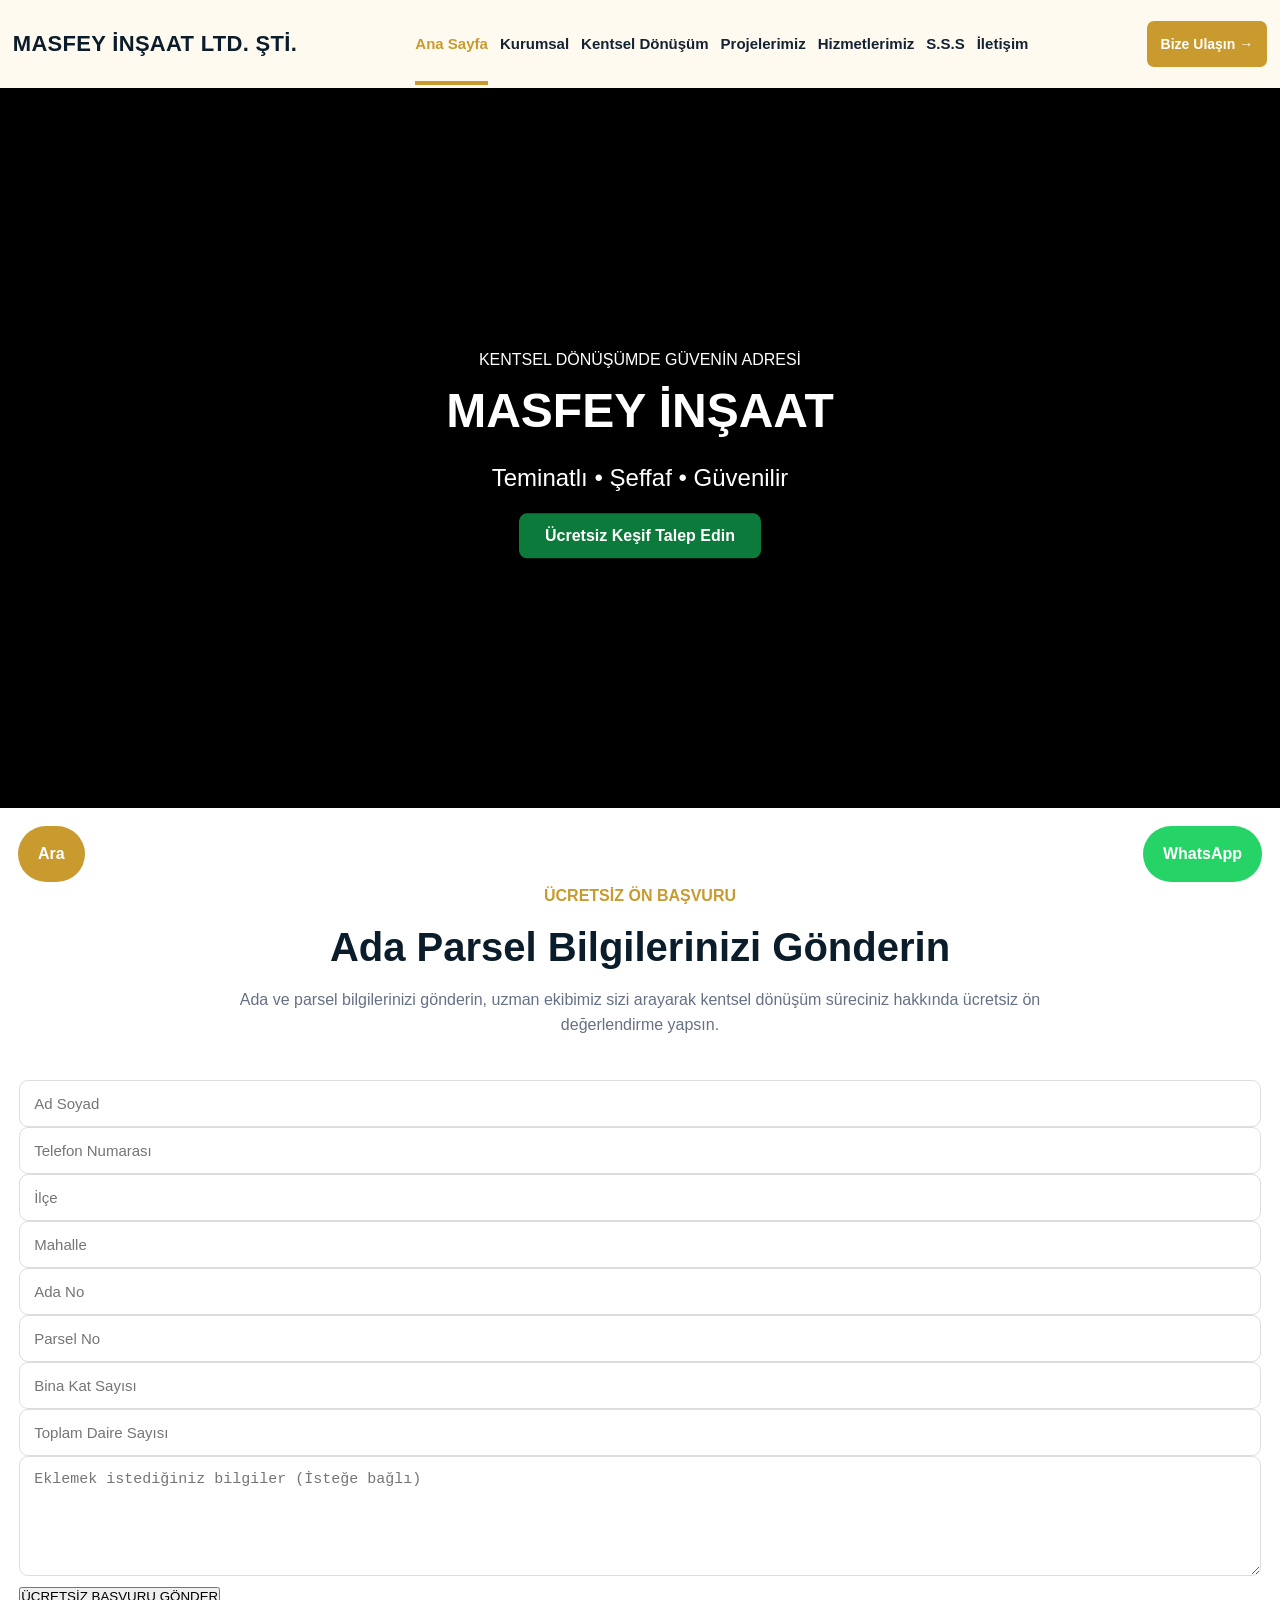
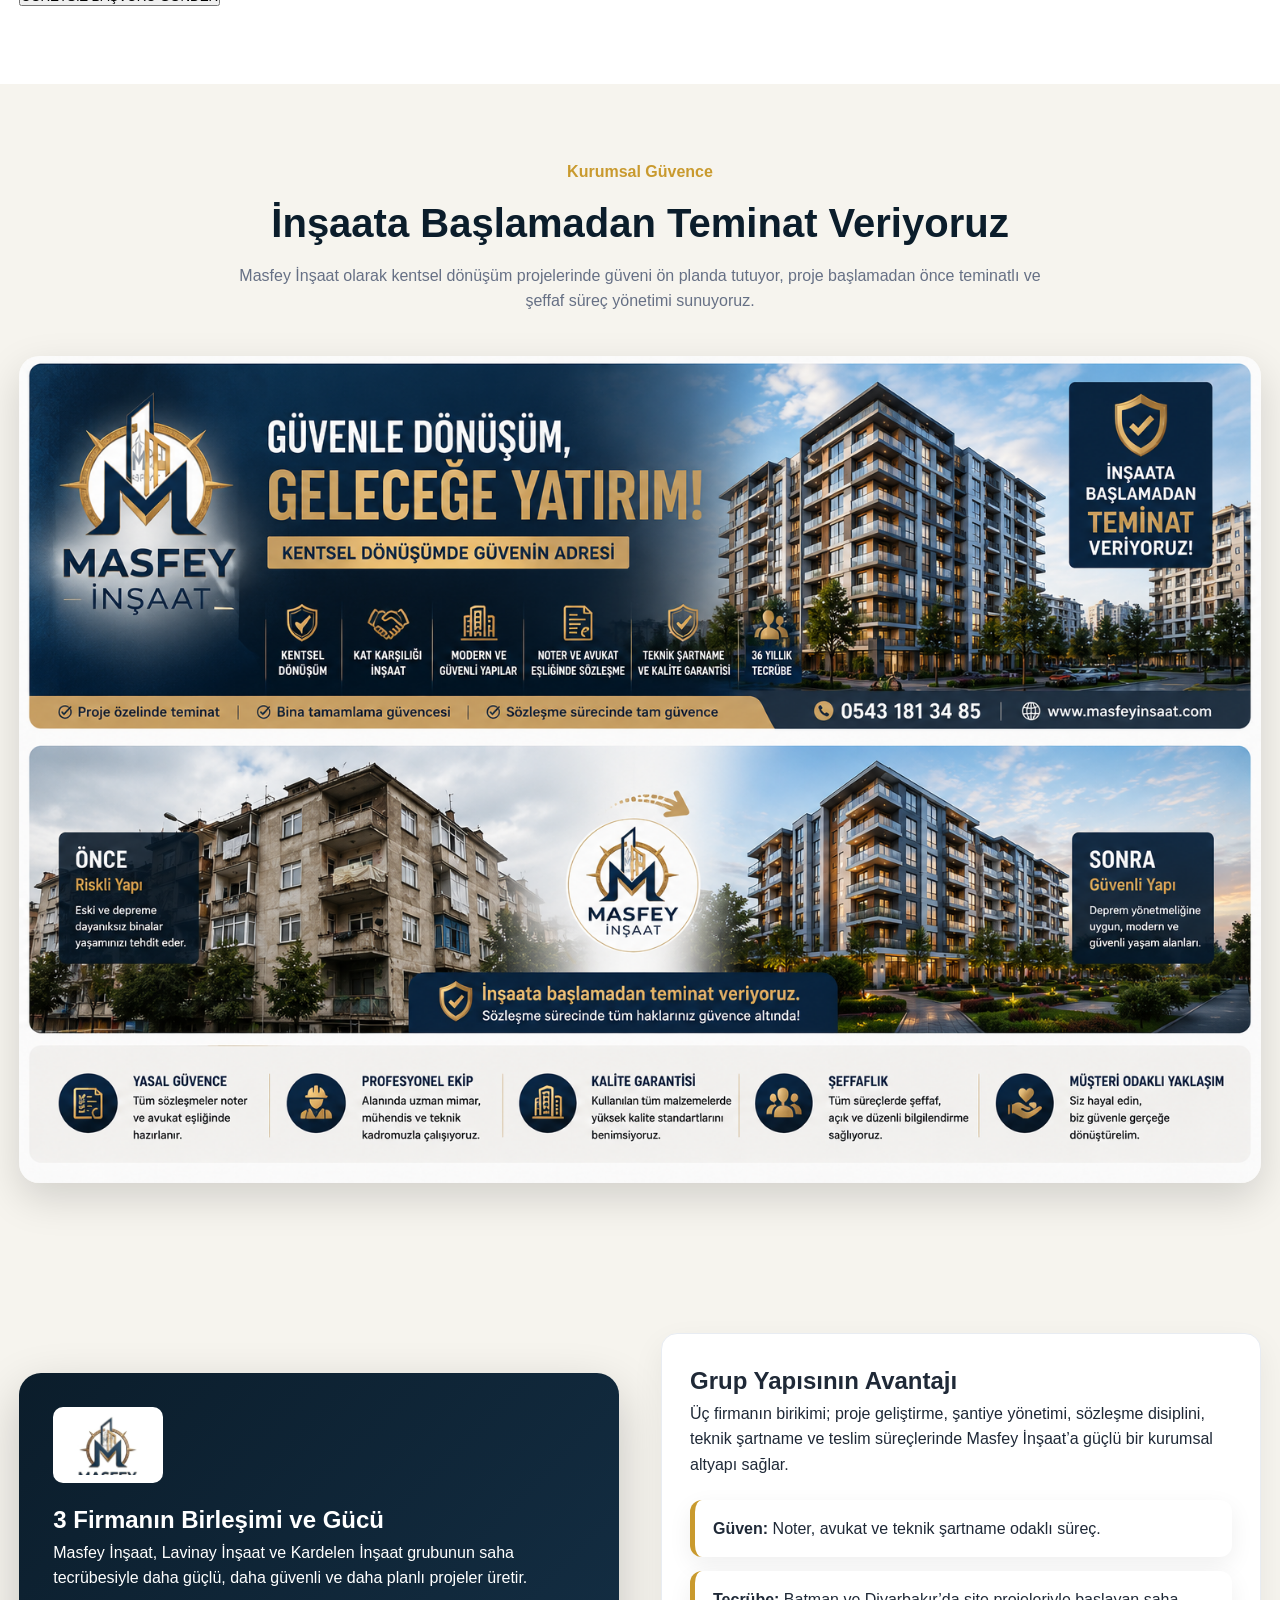
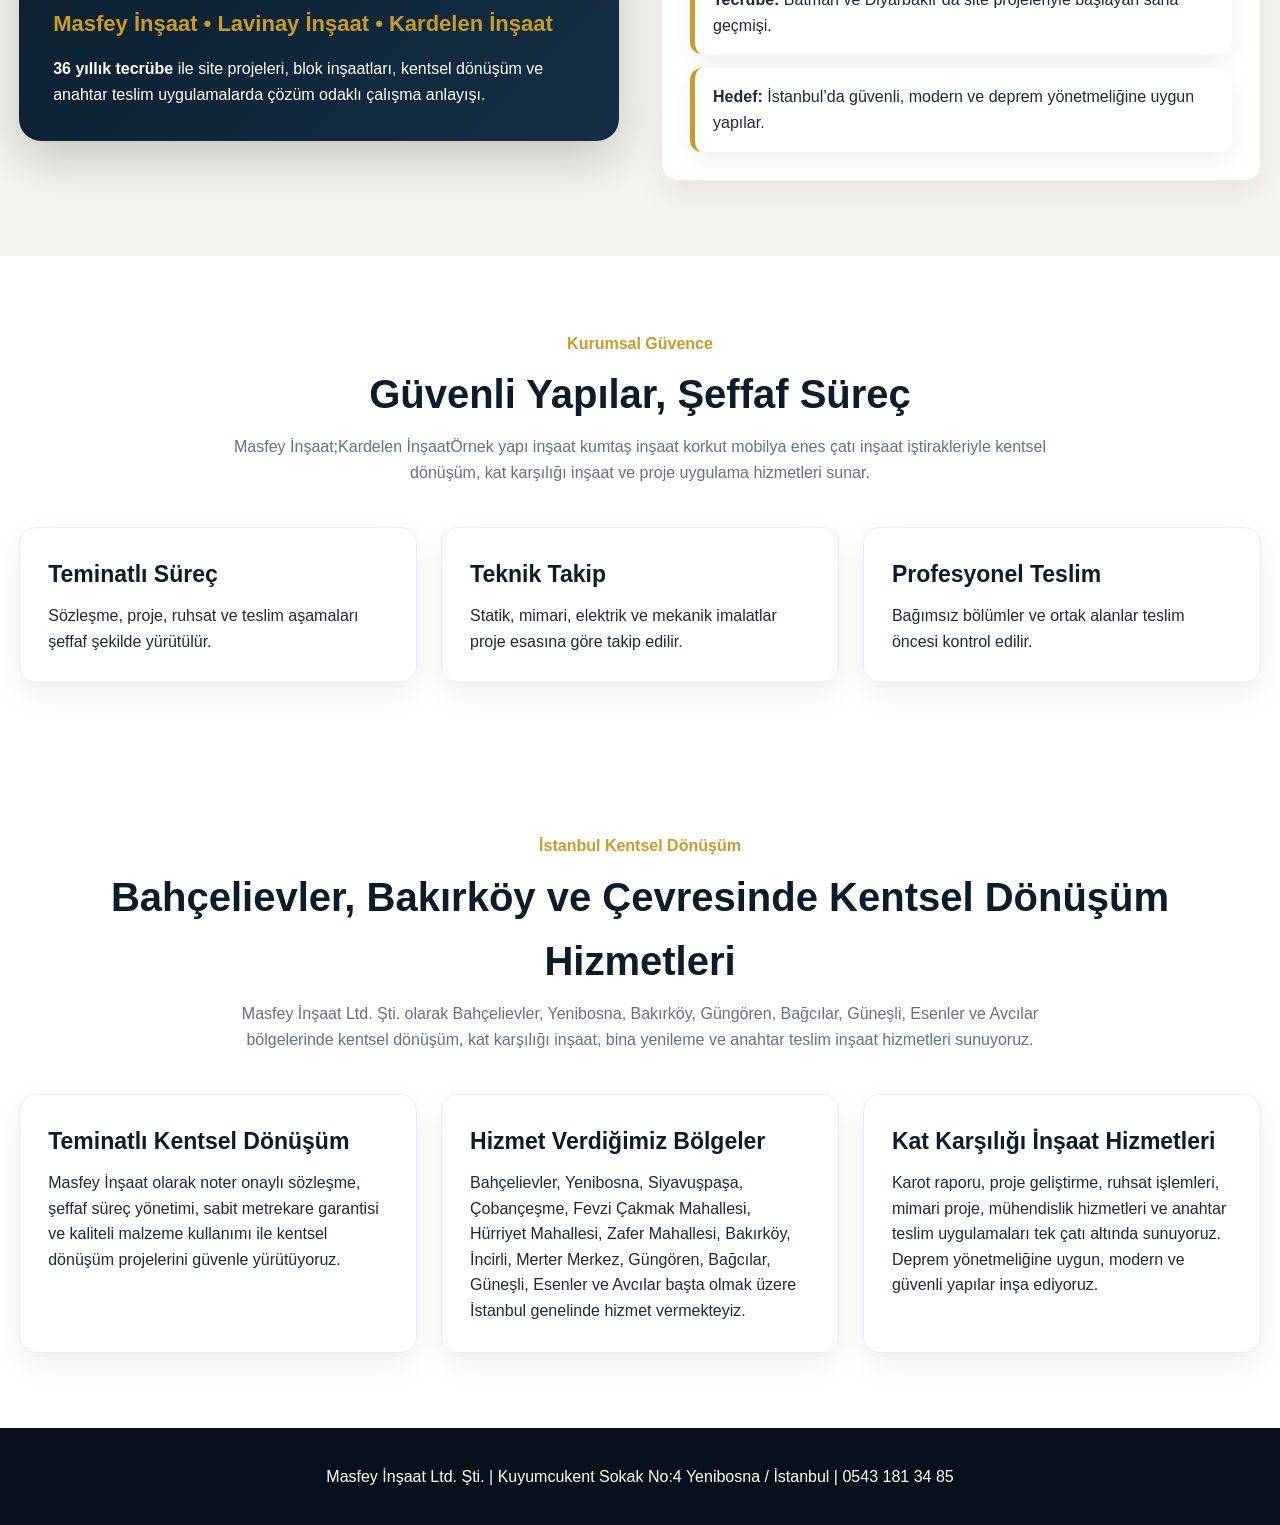
==== commit 50eea14f: "Update index.html" ====
--- a/index.html
+++ b/index.html
@@ -60,7 +60,48 @@
 
 </div>
 </section>
-
+<section class="section application-section">
+    <div class="container">
+
+        <div class="title">
+            <span>ÜCRETSİZ ÖN BAŞVURU</span>
+            <h2>Ada Parsel Bilgilerinizi Gönderin</h2>
+            <p>
+                Ada ve parsel bilgilerinizi gönderin, uzman ekibimiz sizi arayarak
+                kentsel dönüşüm süreciniz hakkında ücretsiz ön değerlendirme yapsın.
+            </p>
+        </div>
+
+        <form class="application-form" action="iletisim.html" method="post">
+
+            <div class="form-grid">
+
+                <input type="text" placeholder="Ad Soyad" required>
+
+                <input type="tel" placeholder="Telefon Numarası" required>
+
+                <input type="text" placeholder="İlçe" required>
+
+                <input type="text" placeholder="Mahalle" required>
+
+                <input type="text" placeholder="Ada No" required>
+
+                <input type="text" placeholder="Parsel No" required>
+
+                <input type="number" placeholder="Bina Kat Sayısı">
+
+                <input type="number" placeholder="Toplam Daire Sayısı">
+
+            </div>
+
+            <textarea rows="5" placeholder="Eklemek istediğiniz bilgiler (İsteğe bağlı)"></textarea>
+
+            <button type="submit">ÜCRETSİZ BAŞVURU GÖNDER</button>
+
+        </form>
+
+    </div>
+</section>
   <section class="section gray">
   <div class="container">
 
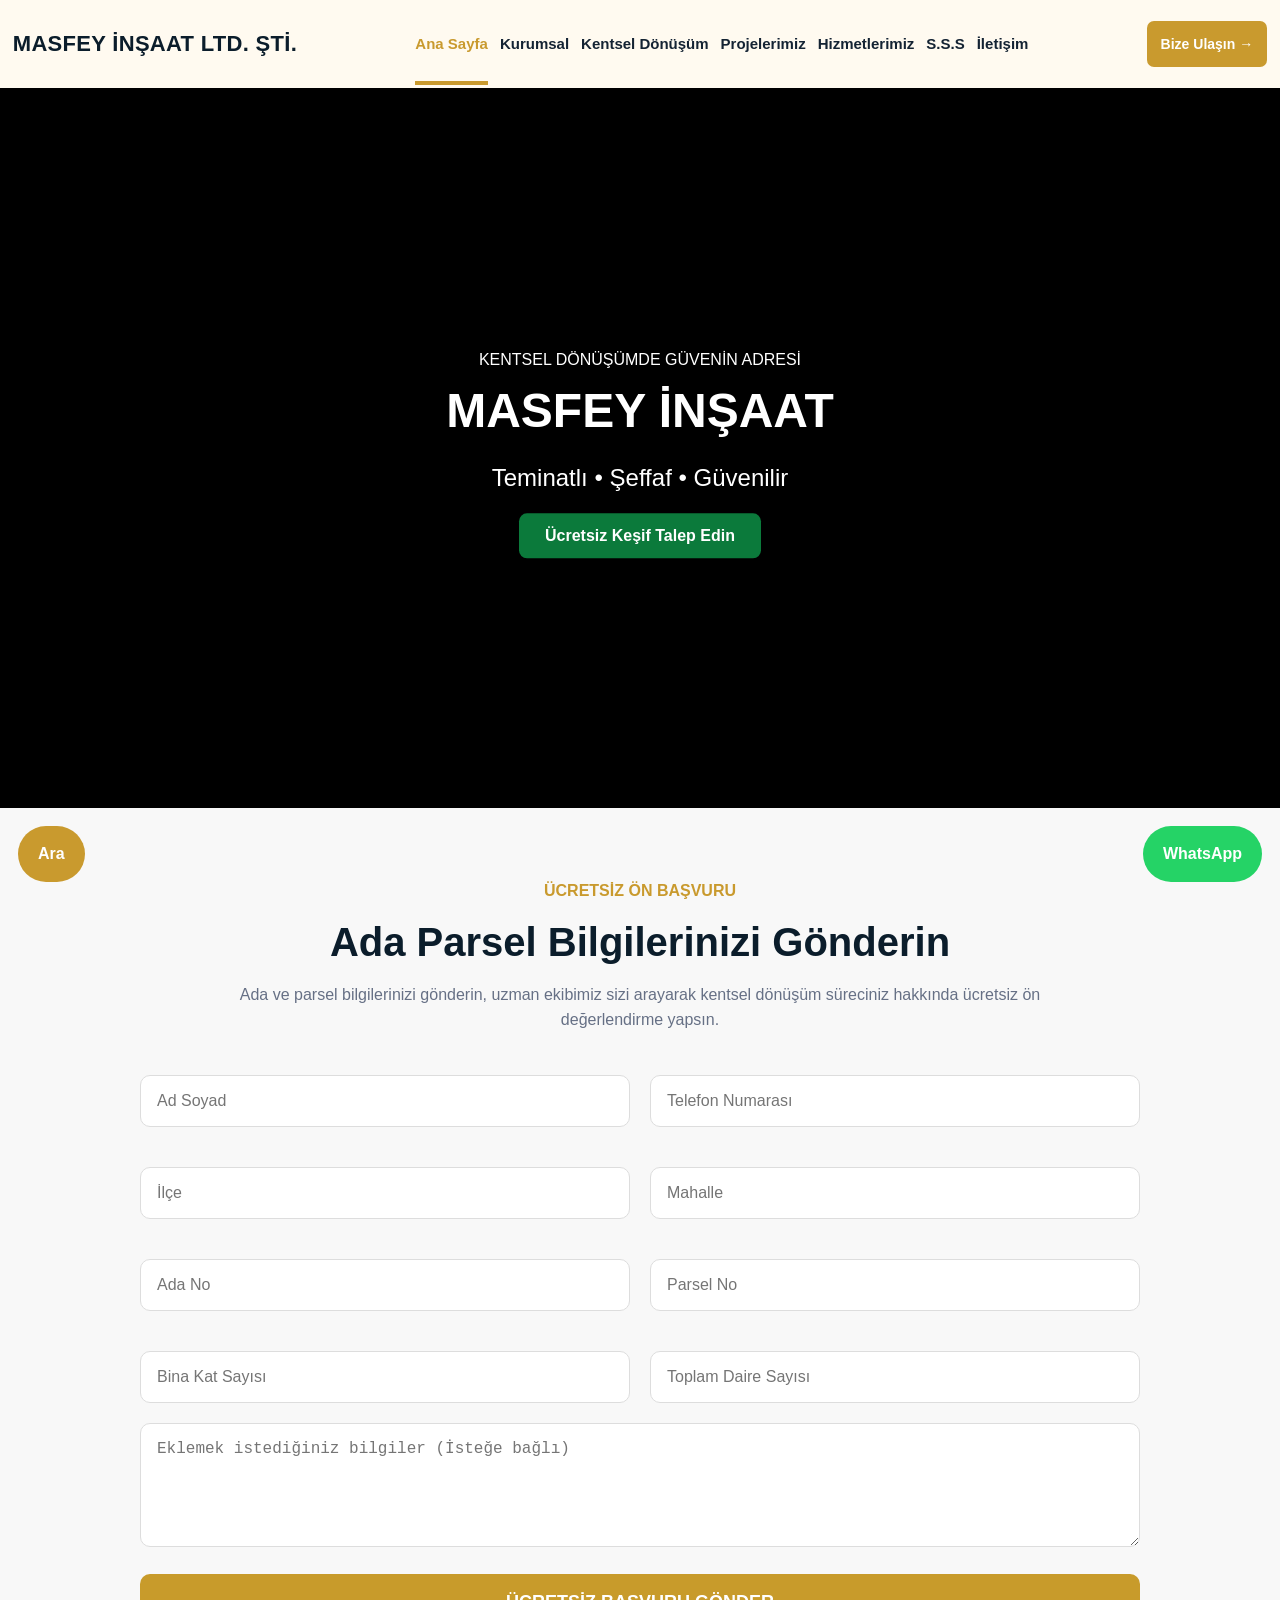
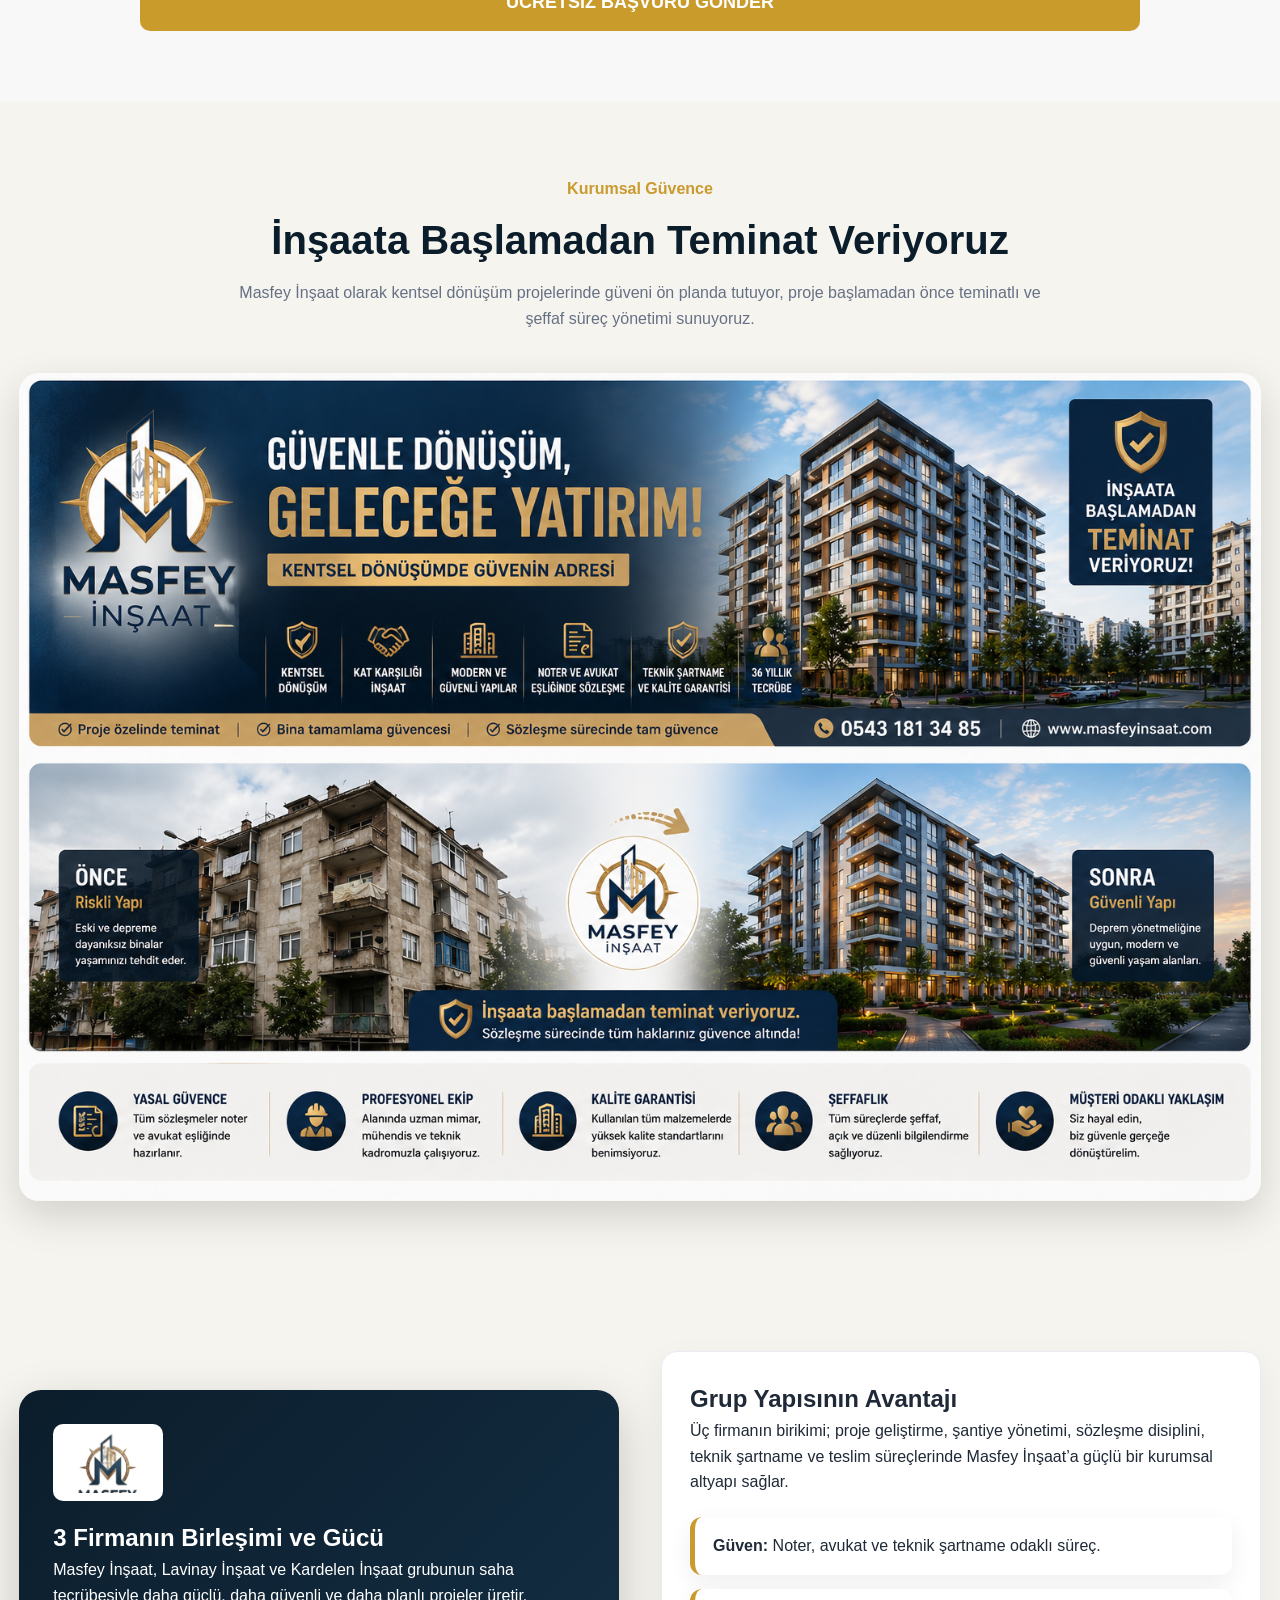
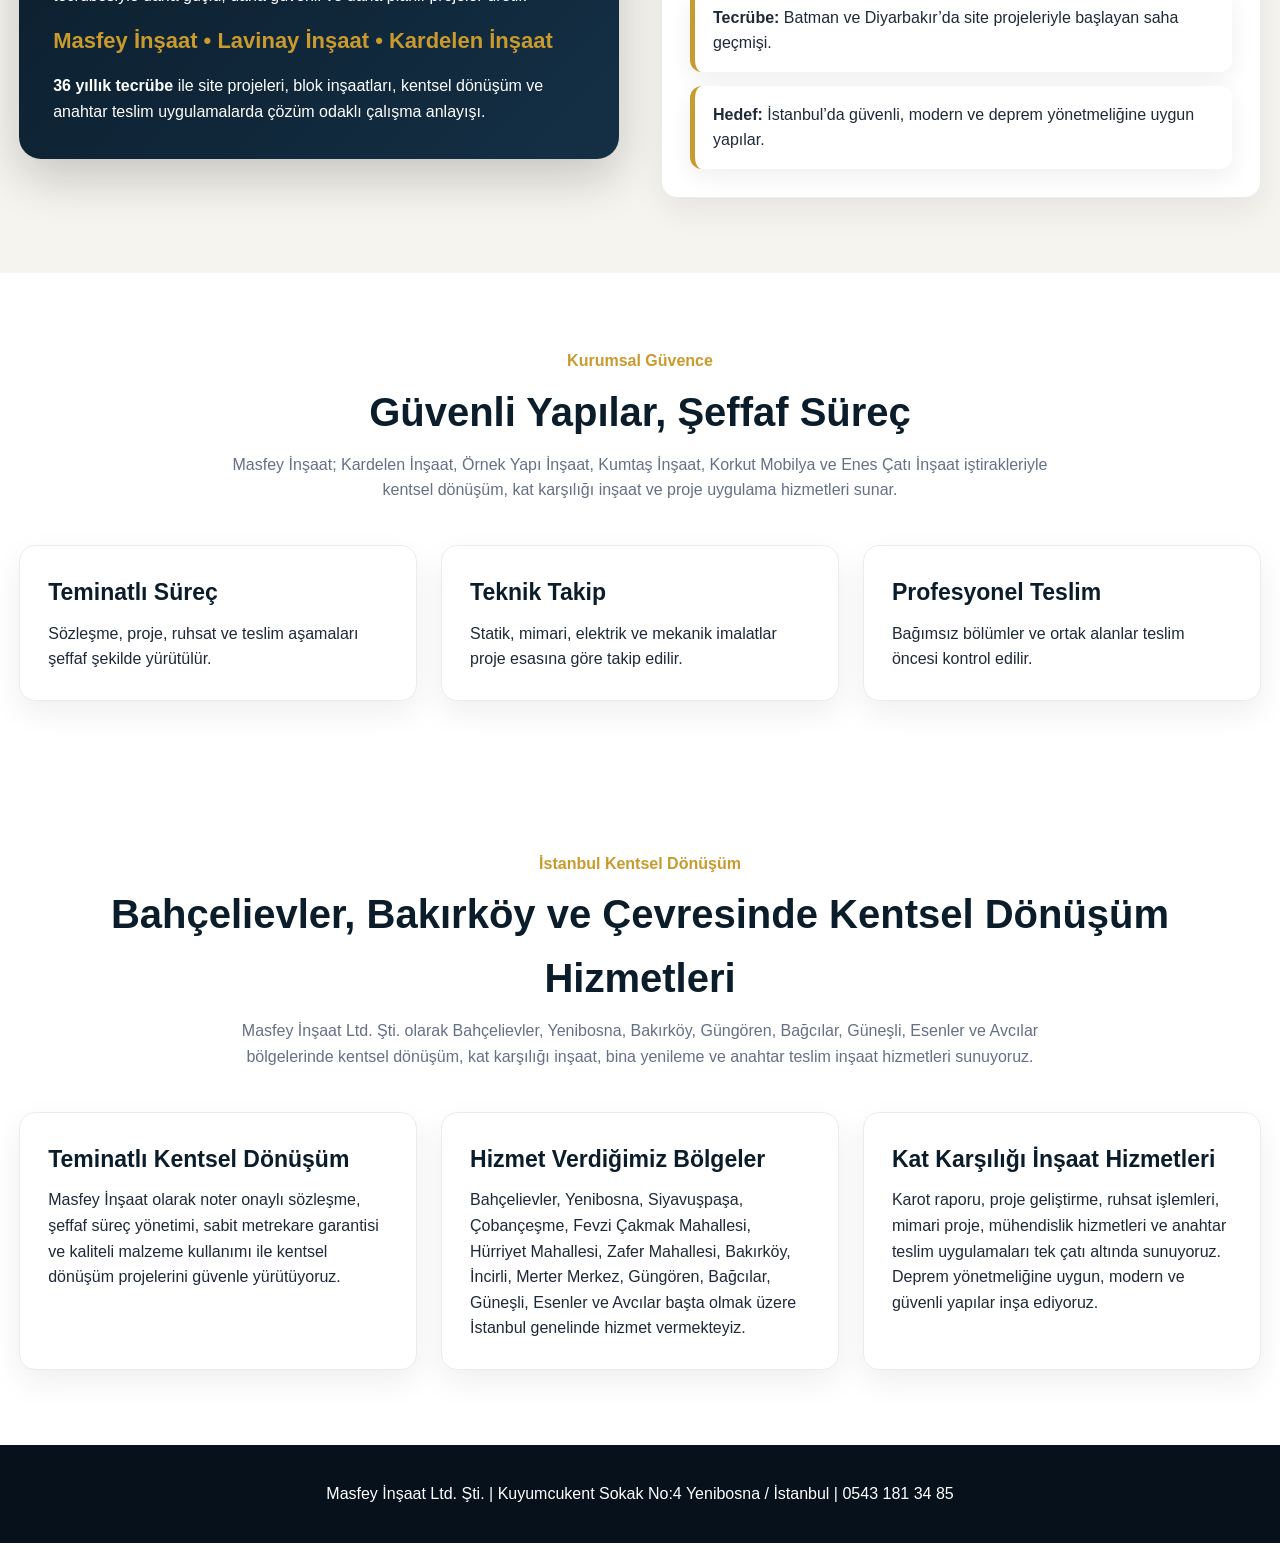
==== commit be06139c: "Update index.html" ====
--- a/index.html
+++ b/index.html
@@ -7,12 +7,12 @@
   <title>Bahçelievler, Bakırköy ve Çevresinde Kentsel Dönüşüm Hizmetleri Masfey İnşaat | İstanbul Kentsel Dönüşüm ve İnşaat Firması</title>
   <meta name="description" content="Masfey İnşaat Ltd. Şti. İstanbul'da kentsel dönüşüm, kat karşılığı inşaat, müteahhitlik, proje geliştirme ve anahtar teslim inşaat hizmetleri sunmaktadır.">
 
-  <link rel="canonical" href="https://www.masfeyinşaat.com/">
+  <link rel="canonical" href="https://www.masfeyinsaat.com/">
   <meta name="robots" content="index, follow">
 
   <meta property="og:title" content="Masfey İnşaat | İstanbul Kentsel Dönüşüm ve İnşaat Firması">
   <meta property="og:description" content="İstanbul'da kentsel dönüşüm, kat karşılığı inşaat ve anahtar teslim proje hizmetleri.">
-  <meta property="og:url" content="https://www.masfeyinşaat.com/">
+  <meta property="og:url" content="https://www.masfeyinsaat.com/">
   <meta property="og:type" content="website">
 
   <link rel="stylesheet" href="style.css">
@@ -42,27 +42,20 @@
 </header>
 
 <section class="hero-video">
-<video autoplay muted loop playsinline>
-  <source src="videoreklam-tanitim.mp4" type="video/mp4">
-</video>
-
-<div class="hero-video-yazi">
-
-    <span class="ust-baslik">
-        KENTSEL DÖNÜŞÜMDE GÜVENİN ADRESİ
-    </span>
-
+  <video autoplay muted loop playsinline>
+    <source src="videoreklam-tanitim.mp4" type="video/mp4">
+  </video>
+
+  <div class="hero-video-yazi">
+    <span class="ust-baslik">KENTSEL DÖNÜŞÜMDE GÜVENİN ADRESİ</span>
     <h1>MASFEY İNŞAAT</h1>
-
     <p>Teminatlı • Şeffaf • Güvenilir</p>
-
     <a href="tel:05431813485">Ücretsiz Keşif Talep Edin</a>
-
-</div>
-</section>
+  </div>
+</section>
+
 <section class="section application-section">
     <div class="container">
-
         <div class="title">
             <span>ÜCRETSİZ ÖN BAŞVURU</span>
             <h2>Ada Parsel Bilgilerinizi Gönderin</h2>
@@ -72,39 +65,26 @@
             </p>
         </div>
 
-        <form class="application-form" action="iletisim.html" method="post">
-
+        <!-- ID ekledik ki JavaScript ile bu formu yakalayabilelim -->
+        <form class="application-form" id="whatsappForm">
             <div class="form-grid">
-
-                <input type="text" placeholder="Ad Soyad" required>
-
-                <input type="tel" placeholder="Telefon Numarası" required>
-
-                <input type="text" placeholder="İlçe" required>
-
-                <input type="text" placeholder="Mahalle" required>
-
-                <input type="text" placeholder="Ada No" required>
-
-                <input type="text" placeholder="Parsel No" required>
-
-                <input type="number" placeholder="Bina Kat Sayısı">
-
-                <input type="number" placeholder="Toplam Daire Sayısı">
-
+                <input type="text" id="ad_soyad" placeholder="Ad Soyad" required>
+                <input type="tel" id="telefon" placeholder="Telefon Numarası" required>
+                <input type="text" id="ilce" placeholder="İlçe" required>
+                <input type="text" id="mahalle" placeholder="Mahalle" required>
+                <input type="text" id="ada_no" placeholder="Ada No" required>
+                <input type="text" id="parsel_no" placeholder="Parsel No" required>
+                <input type="number" id="kat_sayisi" placeholder="Bina Kat Sayısı">
+                <input type="number" id="daire_sayisi" placeholder="Toplam Daire Sayısı">
             </div>
-
-            <textarea rows="5" placeholder="Eklemek istediğiniz bilgiler (İsteğe bağlı)"></textarea>
-
+            <textarea id="mesaj" rows="5" placeholder="Eklemek istediğiniz bilgiler (İsteğe bağlı)"></textarea>
             <button type="submit">ÜCRETSİZ BAŞVURU GÖNDER</button>
-
         </form>
-
-    </div>
-</section>
-  <section class="section gray">
+    </div>
+</section>
+
+<section class="section gray">
   <div class="container">
-
     <div class="title">
       <span>Kurumsal Güvence</span>
       <h2>İnşaata Başlamadan Teminat Veriyoruz</h2>
@@ -113,9 +93,7 @@
         proje başlamadan önce teminatlı ve şeffaf süreç yönetimi sunuyoruz.
       </p>
     </div>
-<img src="ana-sayfa-teminat.png"
-     alt="Masfey İnşaat Teminatlı Kentsel Dönüşüm"
-     style="width:100%;border-radius:20px;box-shadow:0 15px 40px rgba(0,0,0,.15);">
+    <img src="ana-sayfa-teminat.png" alt="Masfey İnşaat Teminatlı Kentsel Dönüşüm" style="width:100%; border-radius:20px; box-shadow:0 15px 40px rgba(0,0,0,.15);">
   </div>
 </section>
 
@@ -146,7 +124,7 @@
     <div class="title">
       <span>Kurumsal Güvence</span>
       <h2>Güvenli Yapılar, Şeffaf Süreç</h2>
-      <p>Masfey İnşaat;Kardelen İnşaatÖrnek yapı inşaat kumtaş inşaat korkut mobilya enes çatı inşaat  iştirakleriyle kentsel dönüşüm, kat karşılığı inşaat ve proje uygulama hizmetleri sunar.</p>
+      <p>Masfey İnşaat; Kardelen İnşaat, Örnek Yapı İnşaat, Kumtaş İnşaat, Korkut Mobilya ve Enes Çatı İnşaat iştirakleriyle kentsel dönüşüm, kat karşılığı inşaat ve proje uygulama hizmetleri sunar.</p>
     </div>
 
     <div class="grid g3">
@@ -167,13 +145,12 @@
     </div>
   </div>
 </section>
+
 <section class="section">
   <div class="container">
-
     <div class="title">
       <span>İstanbul Kentsel Dönüşüm</span>
       <h2>Bahçelievler, Bakırköy ve Çevresinde Kentsel Dönüşüm Hizmetleri</h2>
-
       <p>
         Masfey İnşaat Ltd. Şti. olarak Bahçelievler, Yenibosna, Bakırköy,
         Güngören, Bağcılar, Güneşli, Esenler ve Avcılar bölgelerinde
@@ -183,7 +160,6 @@
     </div>
 
     <div class="grid g3">
-
       <div class="card">
         <h3>Teminatlı Kentsel Dönüşüm</h3>
         <p>
@@ -214,11 +190,10 @@
           Deprem yönetmeliğine uygun, modern ve güvenli yapılar inşa ediyoruz.
         </p>
       </div>
-
-    </div>
-
-  </div>
-</section>
+    </div>
+  </div>
+</section>
+
 <footer class="footer">
   Masfey İnşaat Ltd. Şti. | Kuyumcukent Sokak No:4 Yenibosna / İstanbul | 0543 181 34 85
 </footer>
@@ -228,12 +203,49 @@
 
 <script>
 document.addEventListener("DOMContentLoaded", function(){
+  // Menü açma/kapatma kodu
   const btn = document.querySelector(".menu-toggle");
   if(btn){
     btn.addEventListener("click", function(){
       document.body.classList.toggle("menu-open");
     });
   }
+
+  // --- WHATSAPP FORM SİHRİ BURADA BAŞLIYOR ---
+  const form = document.getElementById("whatsappForm");
+  if(form) {
+    form.addEventListener("submit", function(e) {
+      e.preventDefault(); // Sayfa yenilenmesini engelle
+
+      // Form alanlarındaki değerleri çekiyoruz
+      const adSoyad = document.getElementById("ad_soyad").value;
+      const telefon = document.getElementById("telefon").value;
+      const ilce = document.getElementById("ilce").value;
+      const mahalle = document.getElementById("mahalle").value;
+      const adaNo = document.getElementById("ada_no").value;
+      const parselNo = document.getElementById("parsel_no").value;
+      const katSayisi = document.getElementById("kat_sayisi").value || "Belirtilmedi";
+      const daireSayisi = document.getElementById("daire_sayisi").value || "Belirtilmedi";
+      const mesaj = document.getElementById("mesaj").value || "Yok";
+
+      // Senin numaran (Uluslararası formatta, başında + olmadan)
+      const whatsappNumarasi = "905431813485";
+
+      // WhatsApp'a gidecek şık metni hazırlıyoruz (%0A alt satıra geçmek içindir)
+      const metin = `*Masfey İnşaat - Yeni Kentsel Dönüşüm Başvurusu*%0A%0A` +
+                    `*Ad Soyad:* ${adSoyad}%0A` +
+                    `*Telefon:* ${telefon}%0A` +
+                    `*İlçe / Mahalle:* ${ilce} / ${mahalle}%0A` +
+                    `*Ada / Parsel No:* ${adaNo} / ${parselNo}%0A` +
+                    `*Bina Kat Sayısı:* ${katSayisi}%0A` +
+                    `*Toplam Daire:* ${daireSayisi}%0A` +
+                    `*Ek Notlar:* ${mesaj}`;
+
+      // WhatsApp api linkini oluşturup kullanıcıyı yeni sekmede oraya fırlatıyoruz
+      const whatsappURL = `https://api.whatsapp.com/send?phone=${whatsappNumarasi}&text=${metin}`;
+      window.open(whatsappURL, '_blank');
+    });
+  }
 });
 </script>
 
--- a/style.css
+++ b/style.css
@@ -637,3 +637,58 @@
     font-size: 18px;
   }
 }
+.application-section{
+    background:#f8f8f8;
+    padding:70px 0;
+}
+
+.application-form{
+    max-width:1000px;
+    margin:40px auto 0;
+}
+
+.form-grid{
+    display:grid;
+    grid-template-columns:repeat(2,1fr);
+    gap:20px;
+}
+
+.application-form input,
+.application-form textarea{
+    width:100%;
+    padding:16px;
+    border:1px solid #ddd;
+    border-radius:10px;
+    font-size:16px;
+    margin-bottom:20px;
+    box-sizing:border-box;
+}
+
+.application-form textarea{
+    resize:vertical;
+}
+
+.application-form button{
+    width:100%;
+    background:#c89b2b;
+    color:#fff;
+    border:none;
+    padding:18px;
+    font-size:18px;
+    font-weight:700;
+    border-radius:10px;
+    cursor:pointer;
+    transition:.3s;
+}
+
+.application-form button:hover{
+    background:#a67f20;
+}
+
+@media(max-width:768px){
+
+.form-grid{
+grid-template-columns:1fr;
+}
+
+}
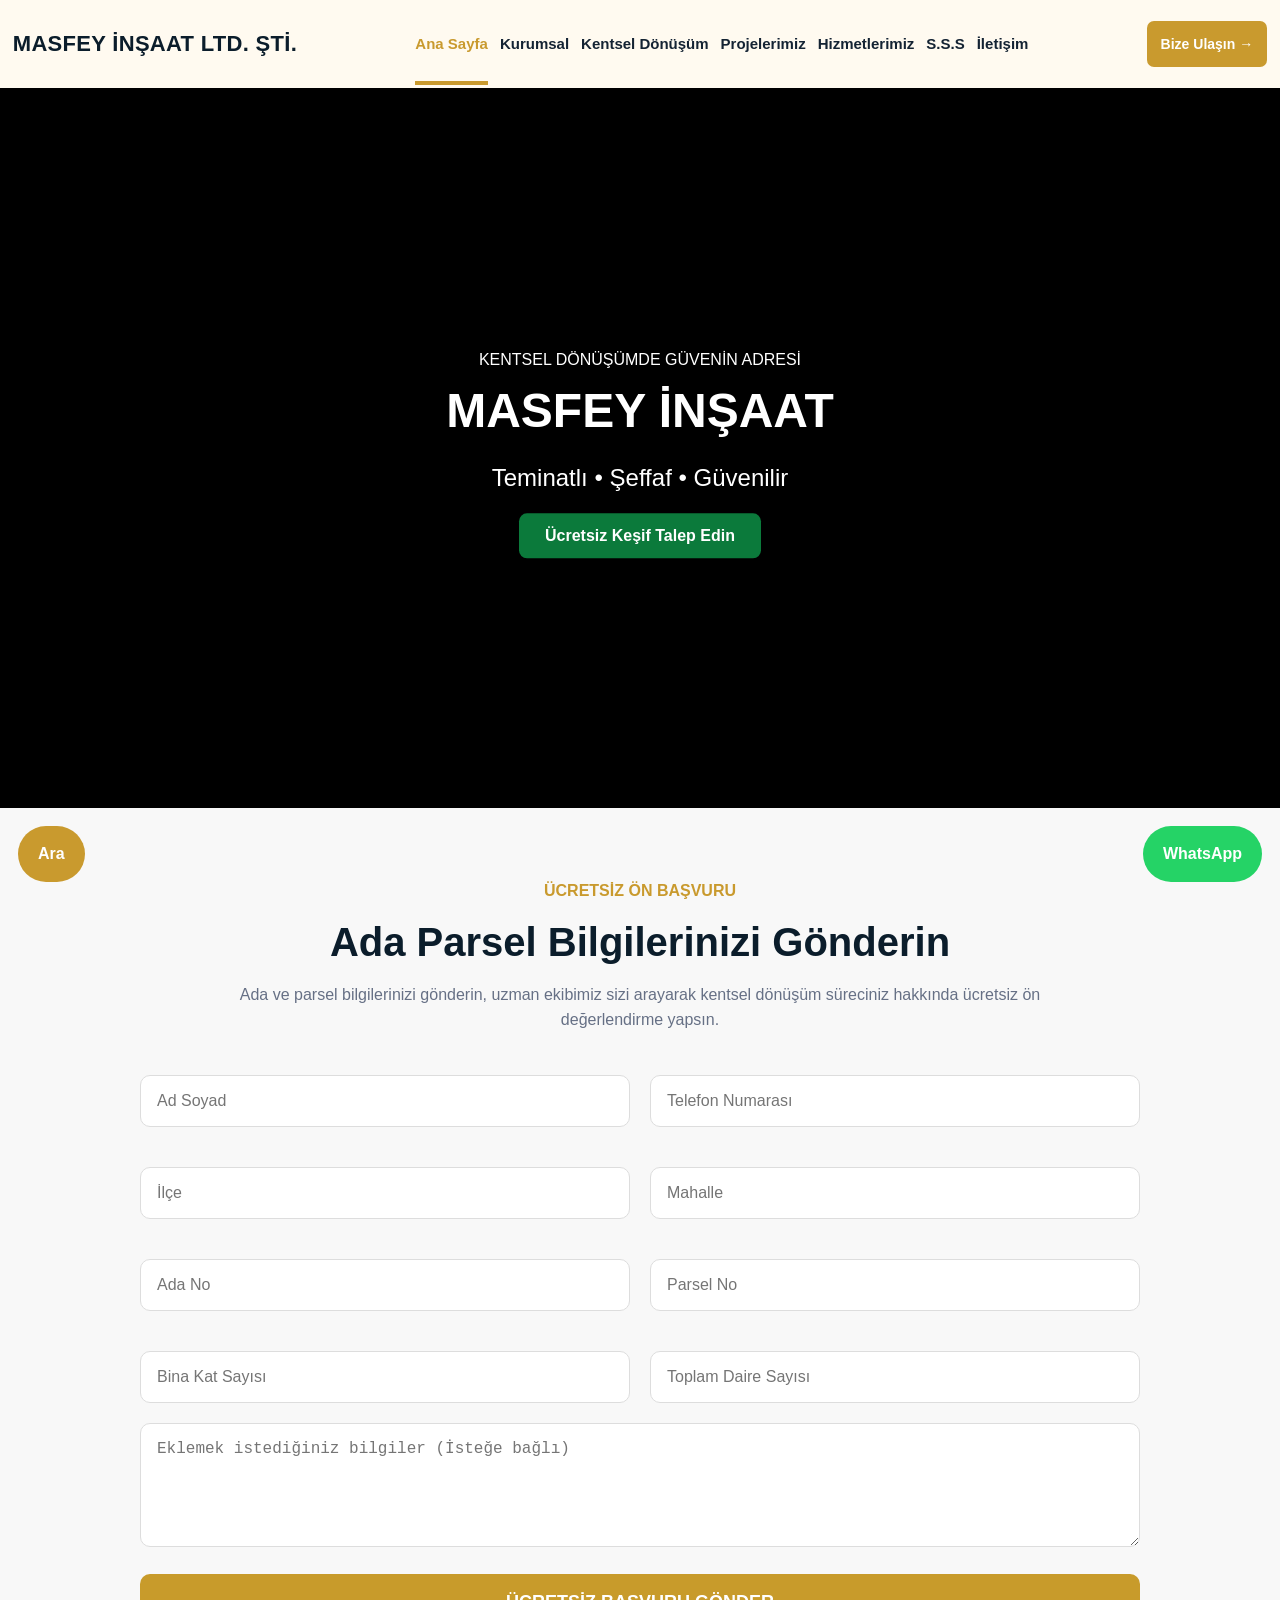
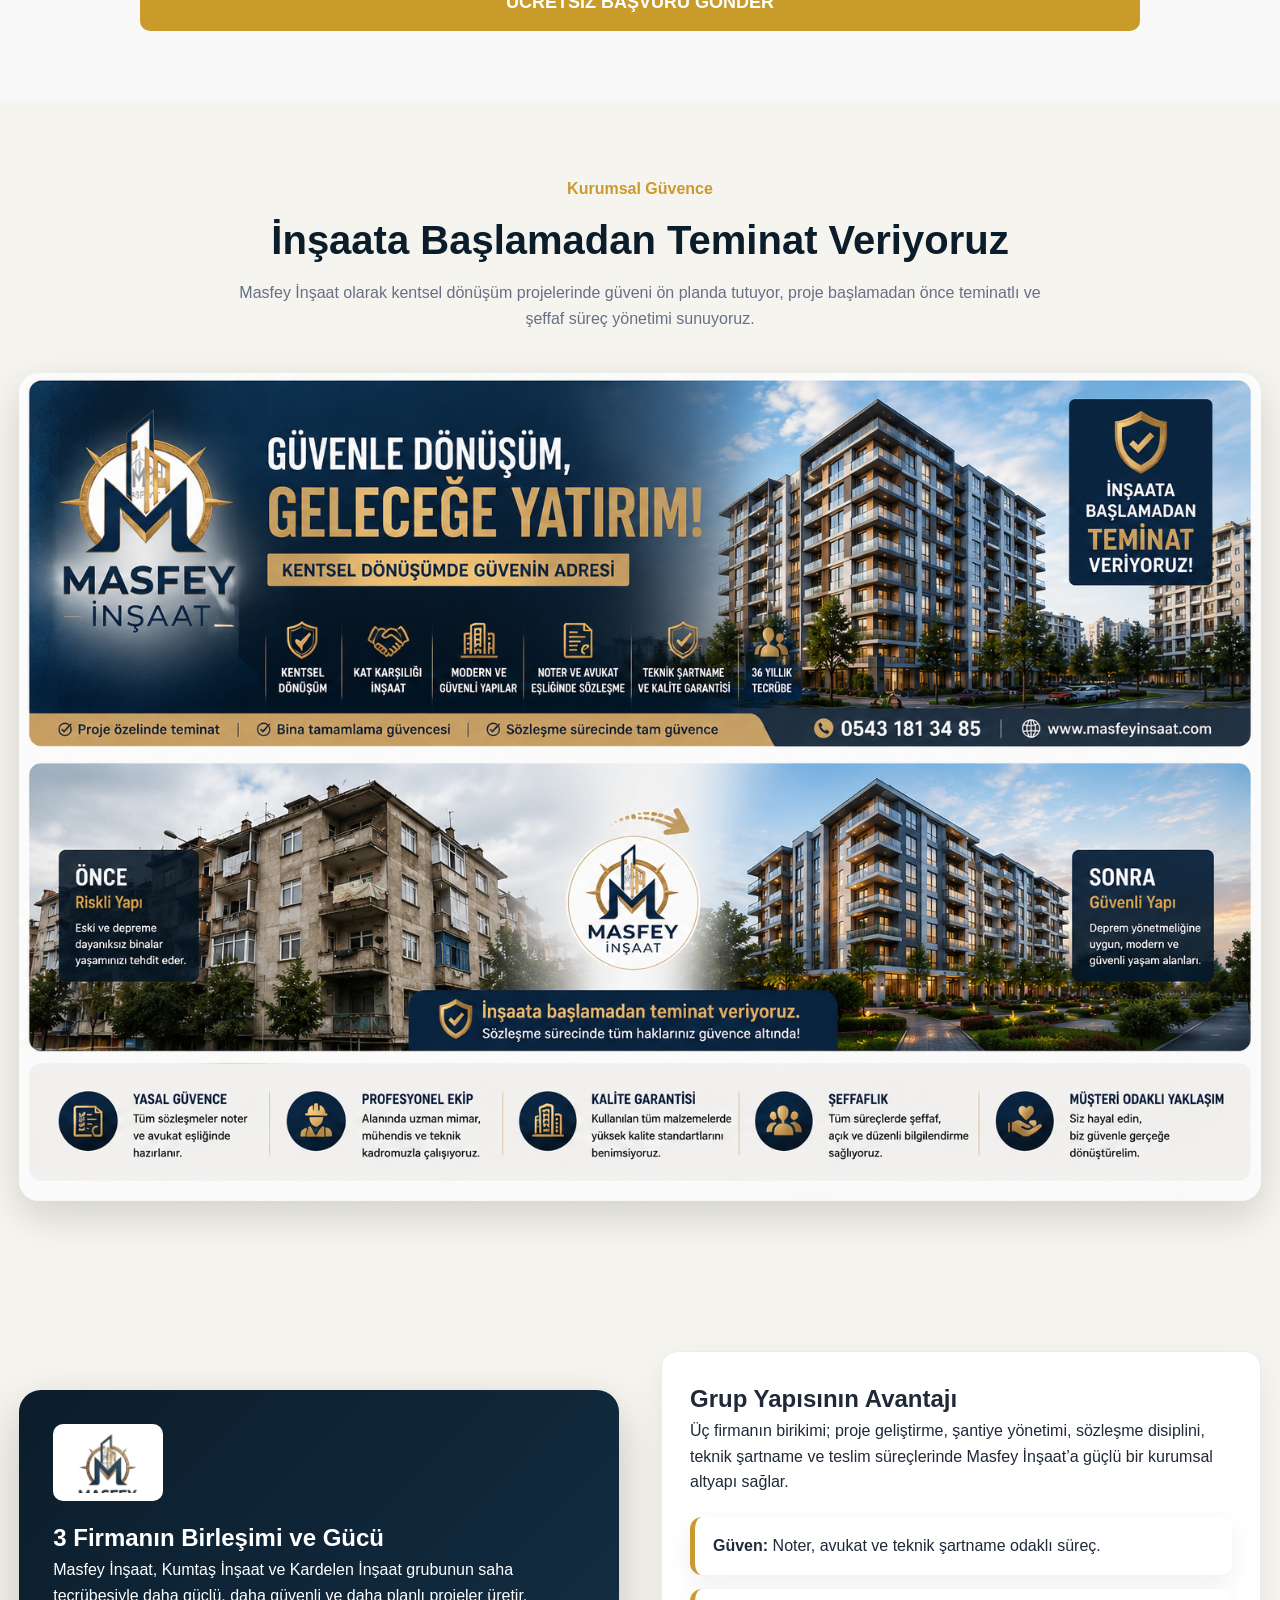
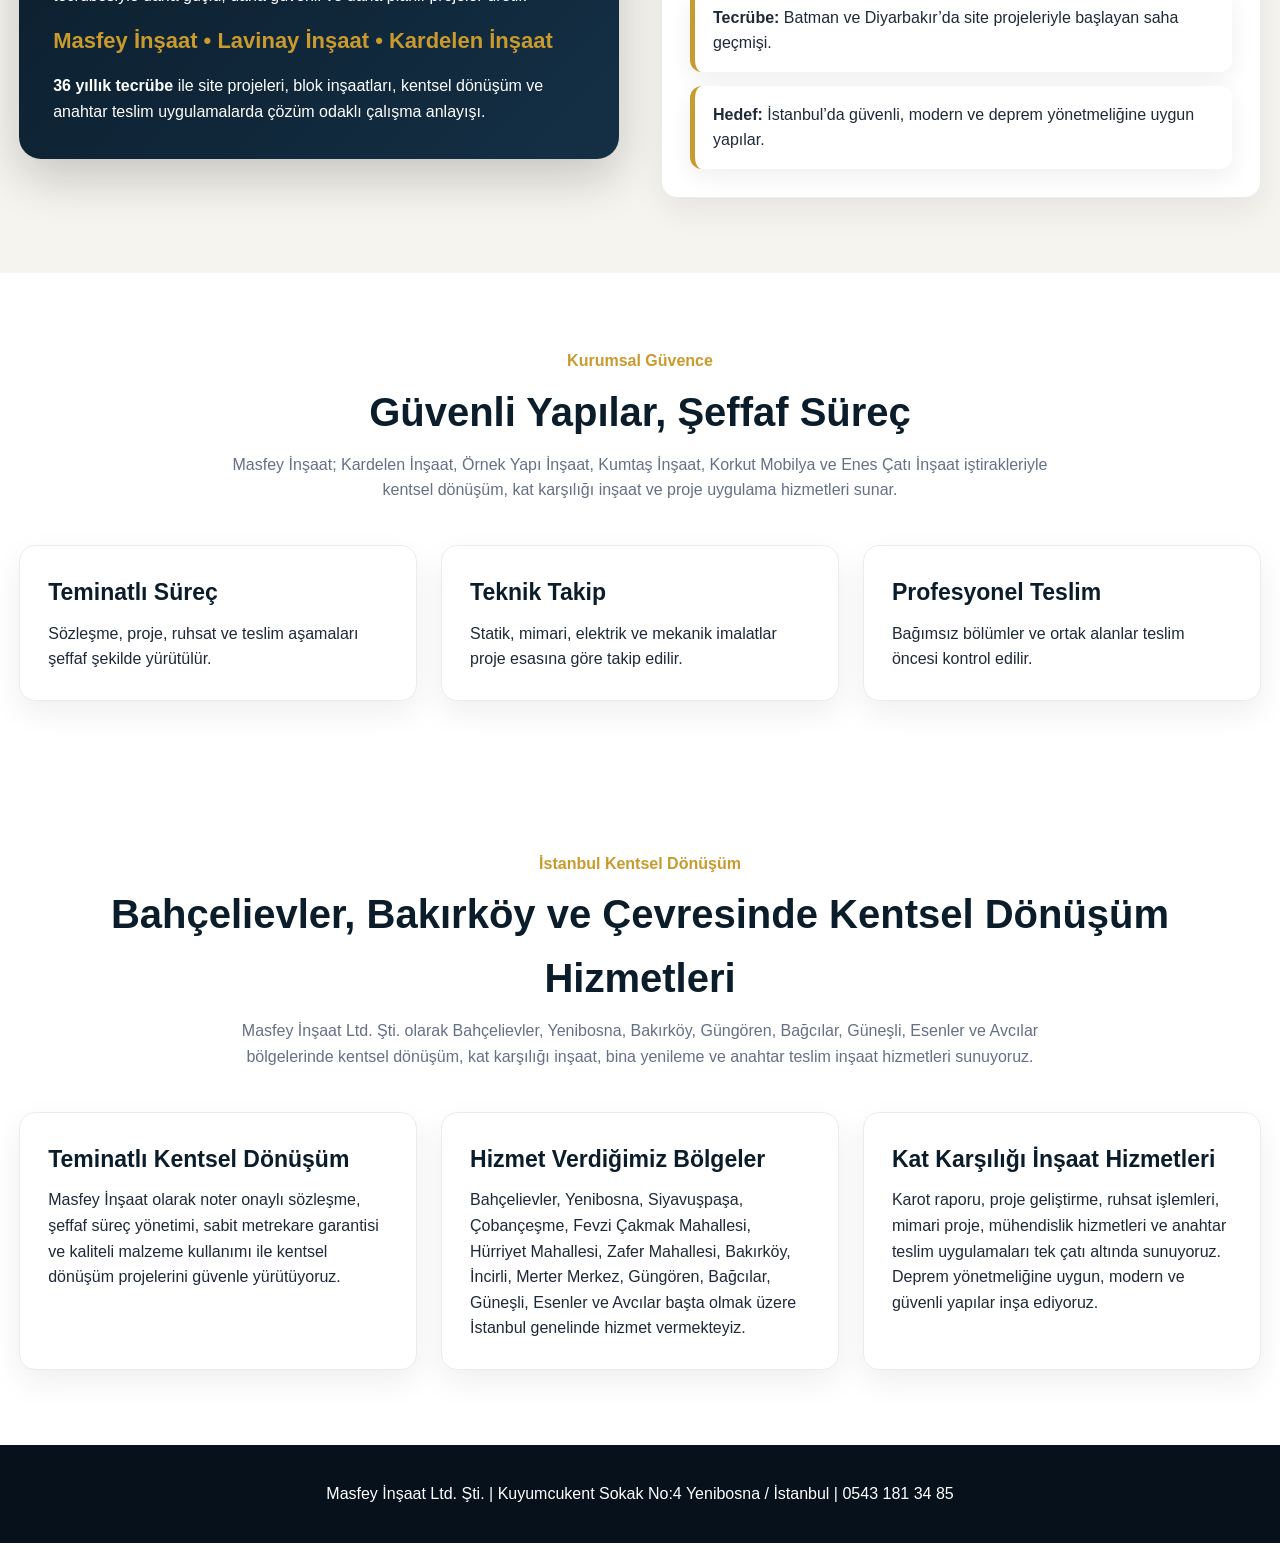
==== commit f42eda02: "Update index.html" ====
--- a/index.html
+++ b/index.html
@@ -102,7 +102,7 @@
     <div class="group-power">
       <img class="section-logo" src="logo.png" alt="Masfey İnşaat logo">
       <h2>3 Firmanın Birleşimi ve Gücü</h2>
-      <p>Masfey İnşaat, Lavinay İnşaat ve Kardelen İnşaat grubunun saha tecrübesiyle daha güçlü, daha güvenli ve daha planlı projeler üretir.</p>
+      <p>Masfey İnşaat, Kumtaş İnşaat ve Kardelen İnşaat grubunun saha tecrübesiyle daha güçlü, daha güvenli ve daha planlı projeler üretir.</p>
       <div class="companies">Masfey İnşaat • Lavinay İnşaat • Kardelen İnşaat</div>
       <p><strong>36 yıllık tecrübe</strong> ile site projeleri, blok inşaatları, kentsel dönüşüm ve anahtar teslim uygulamalarda çözüm odaklı çalışma anlayışı.</p>
     </div>
